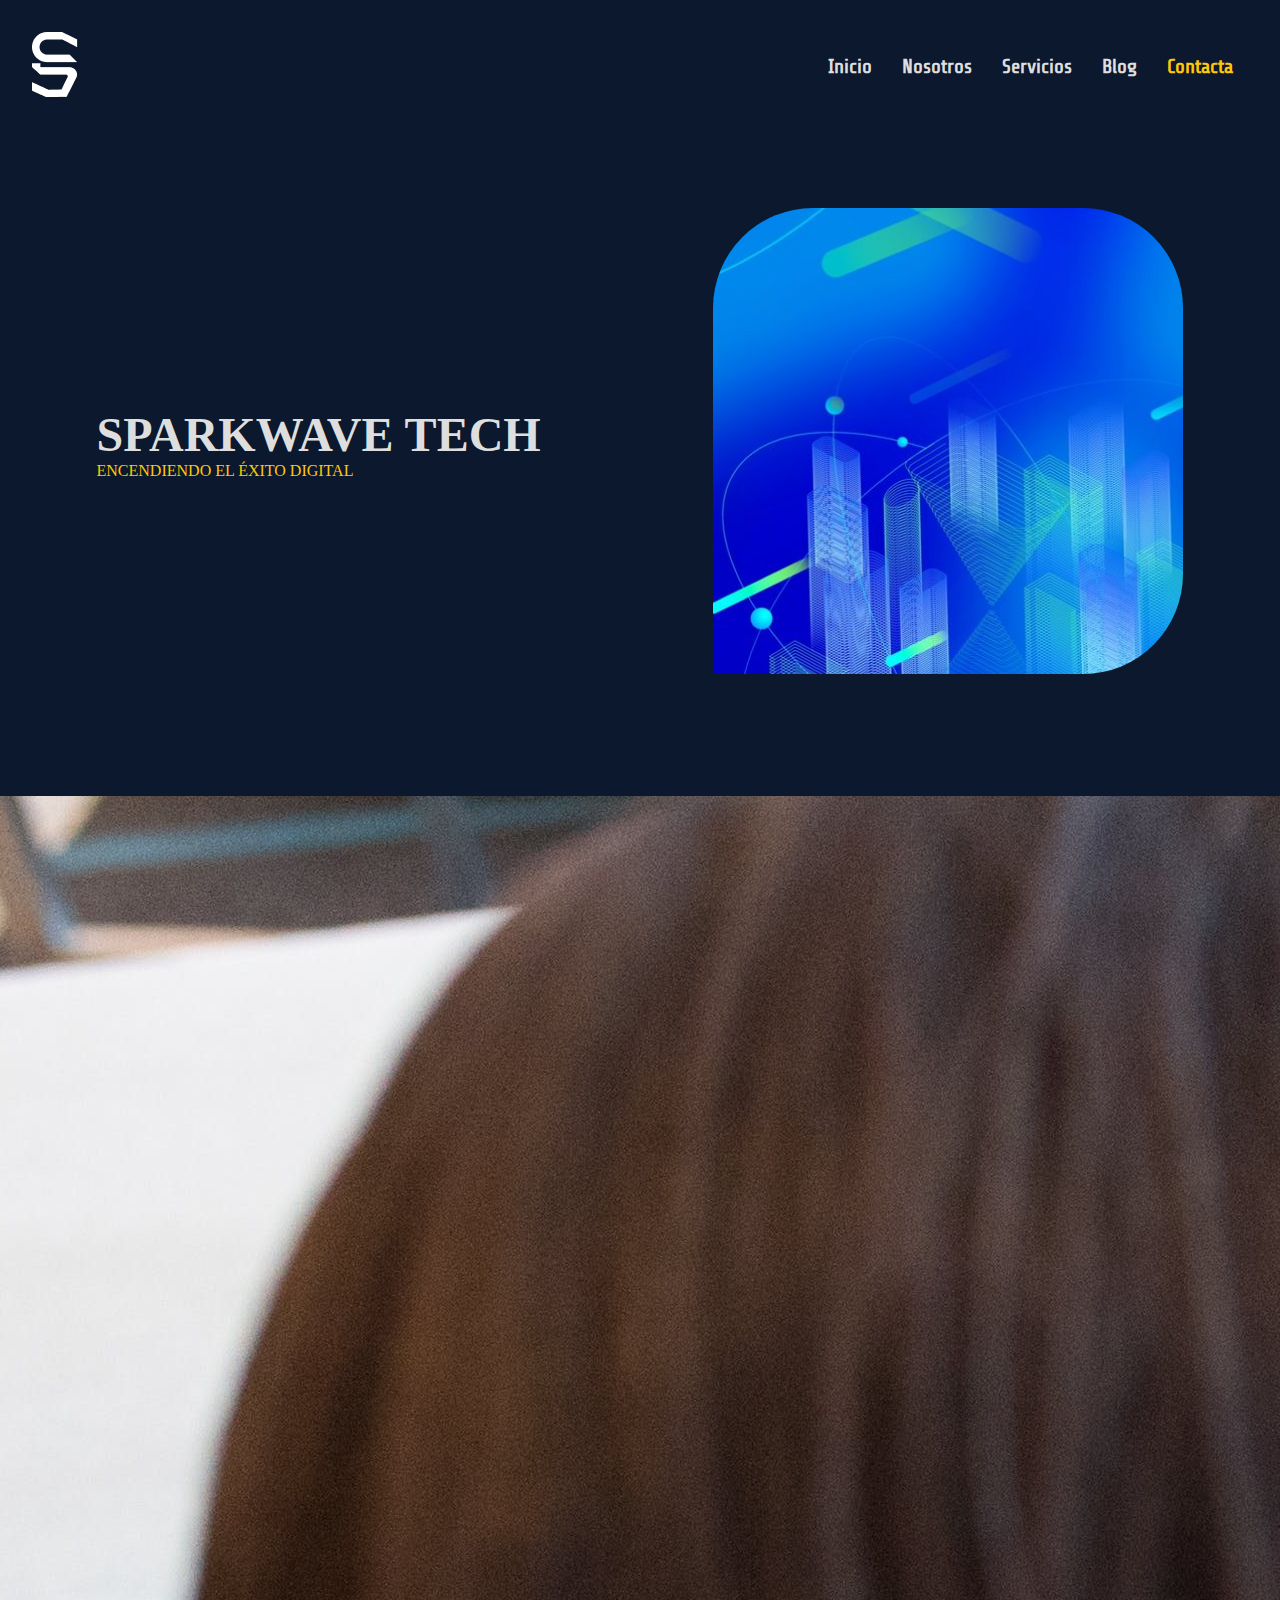
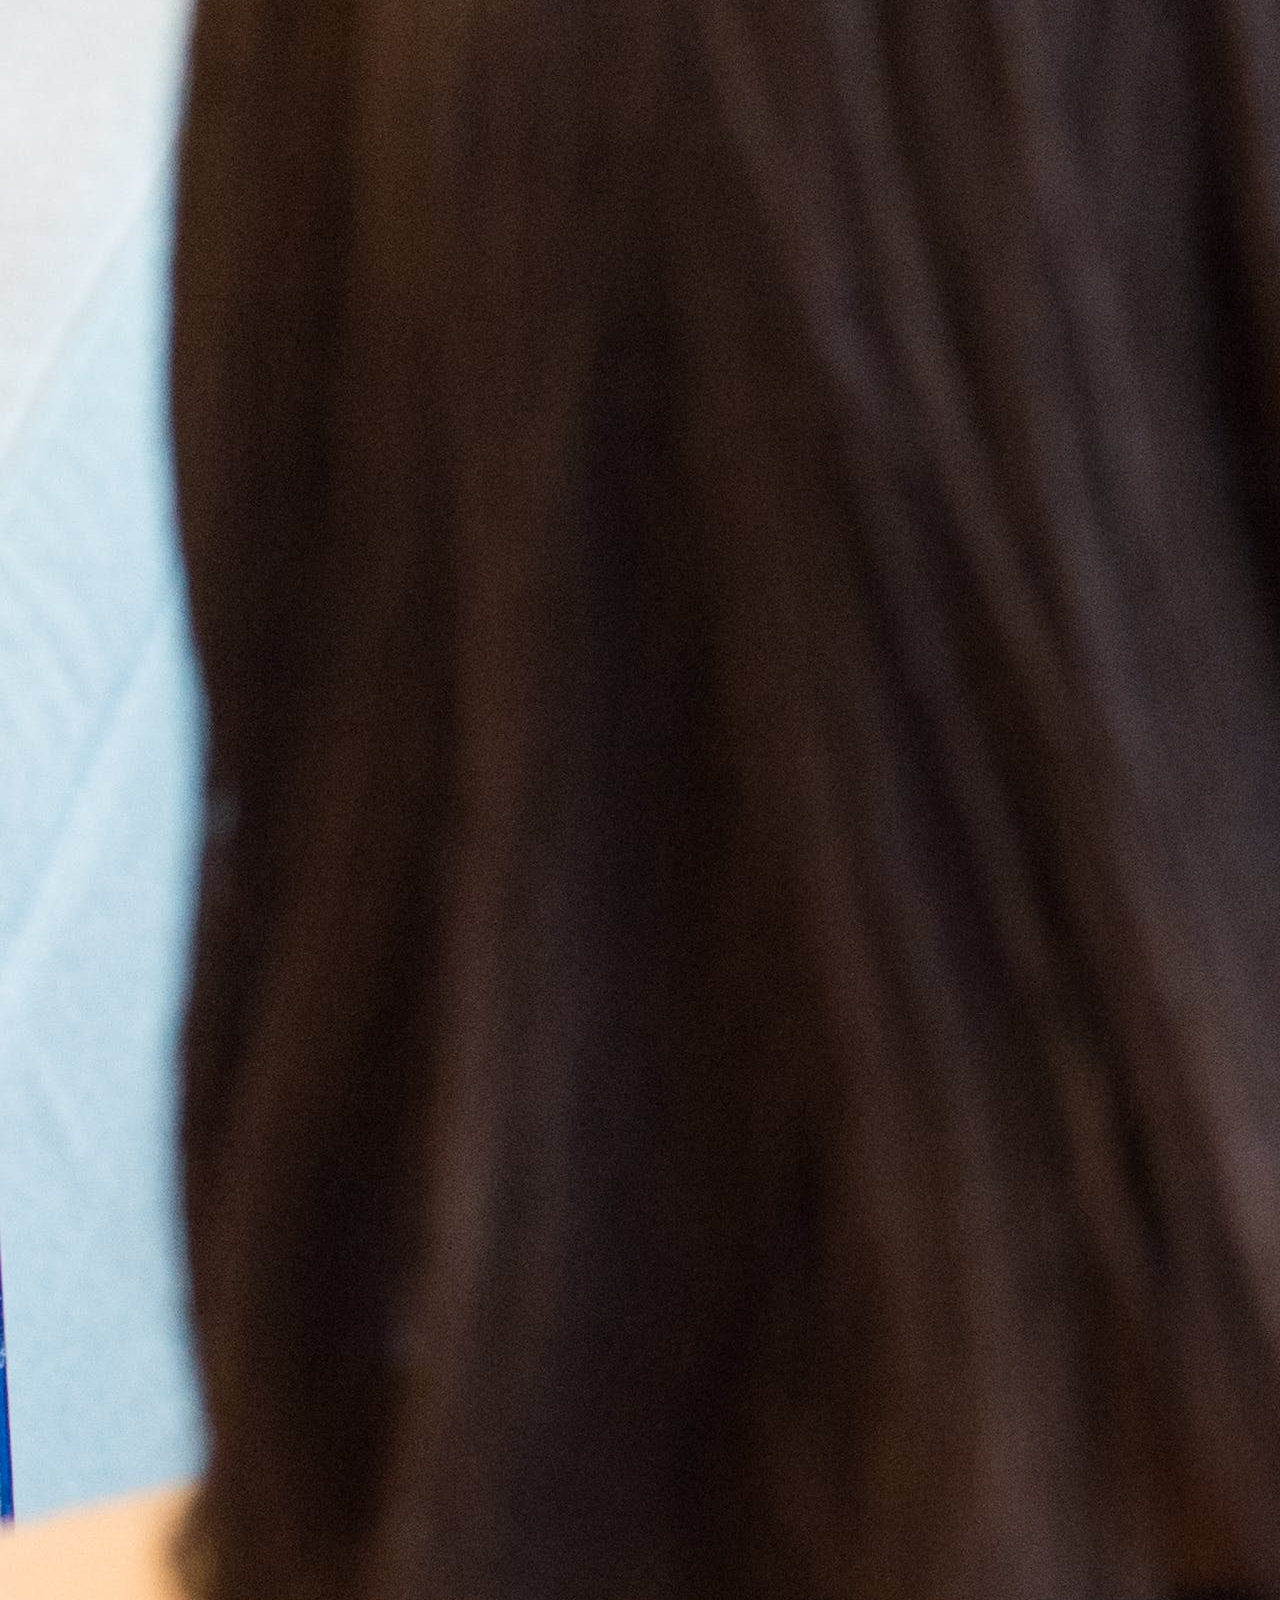
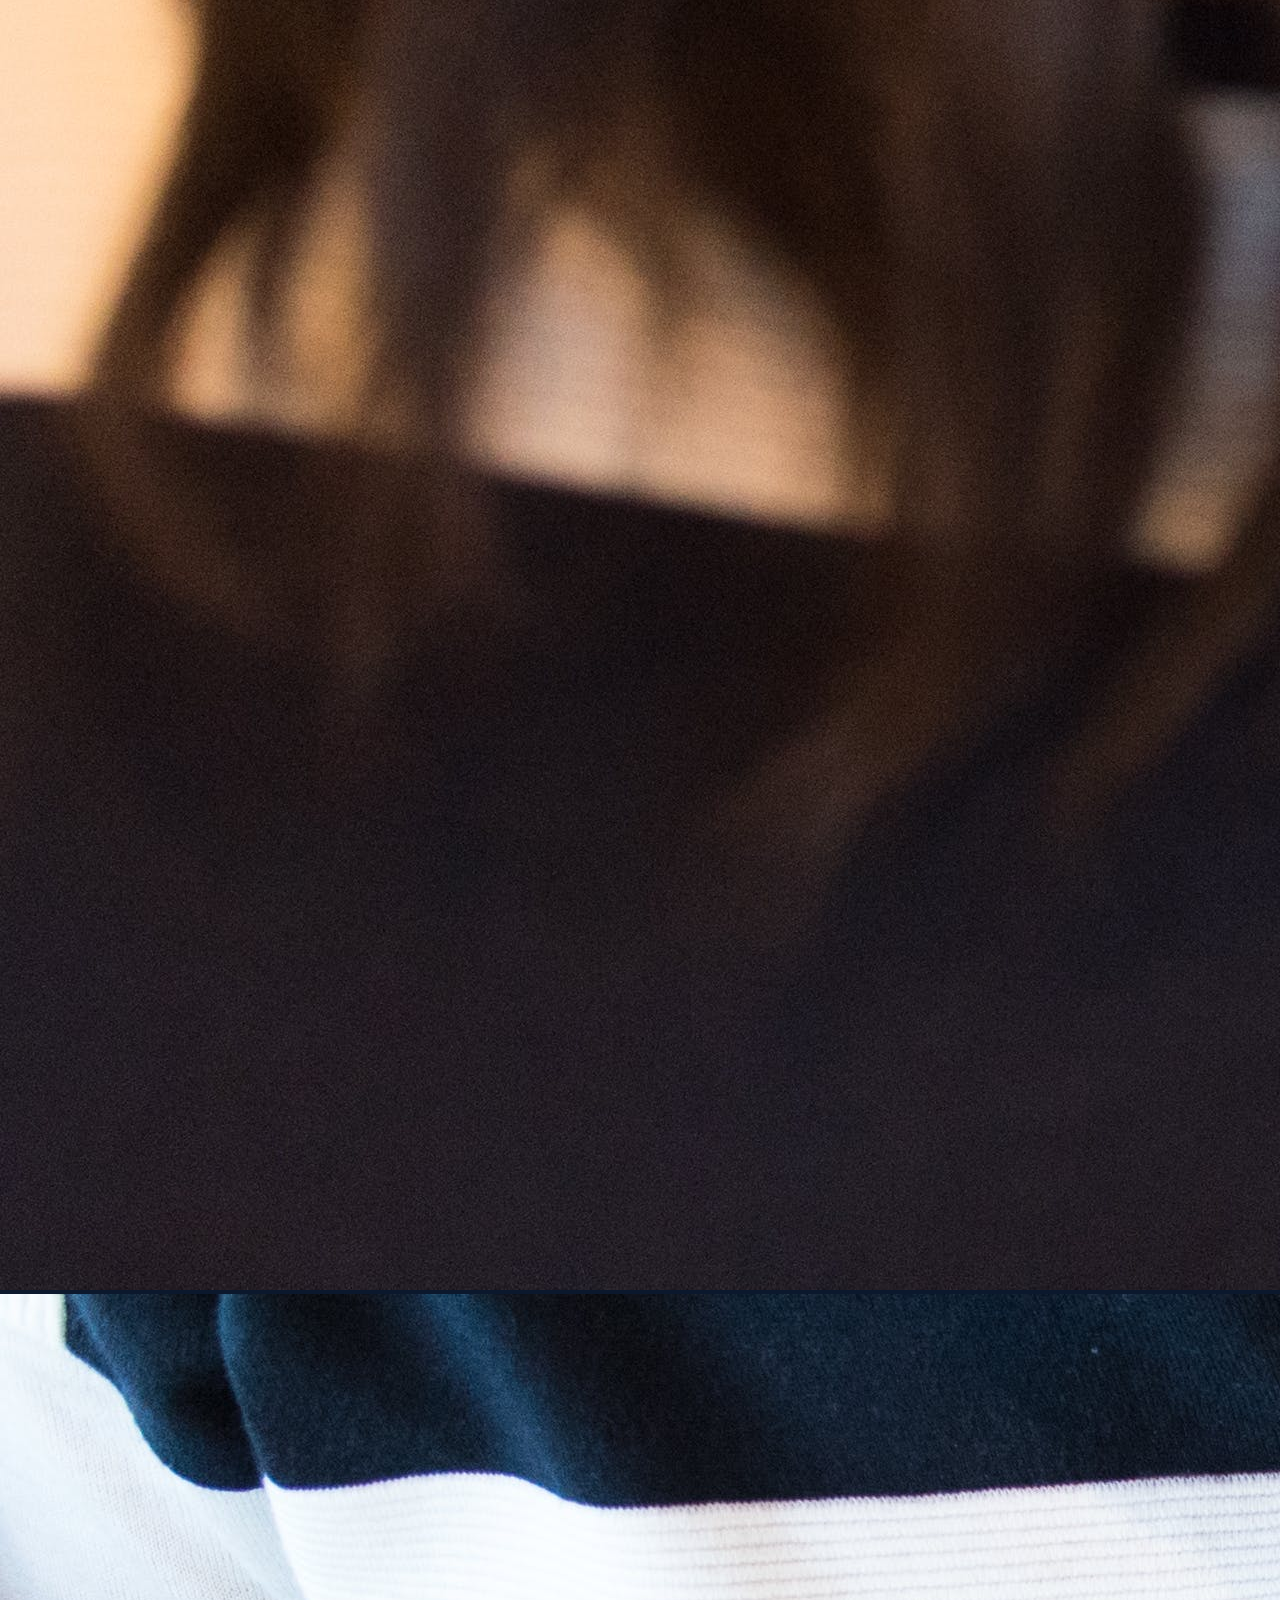
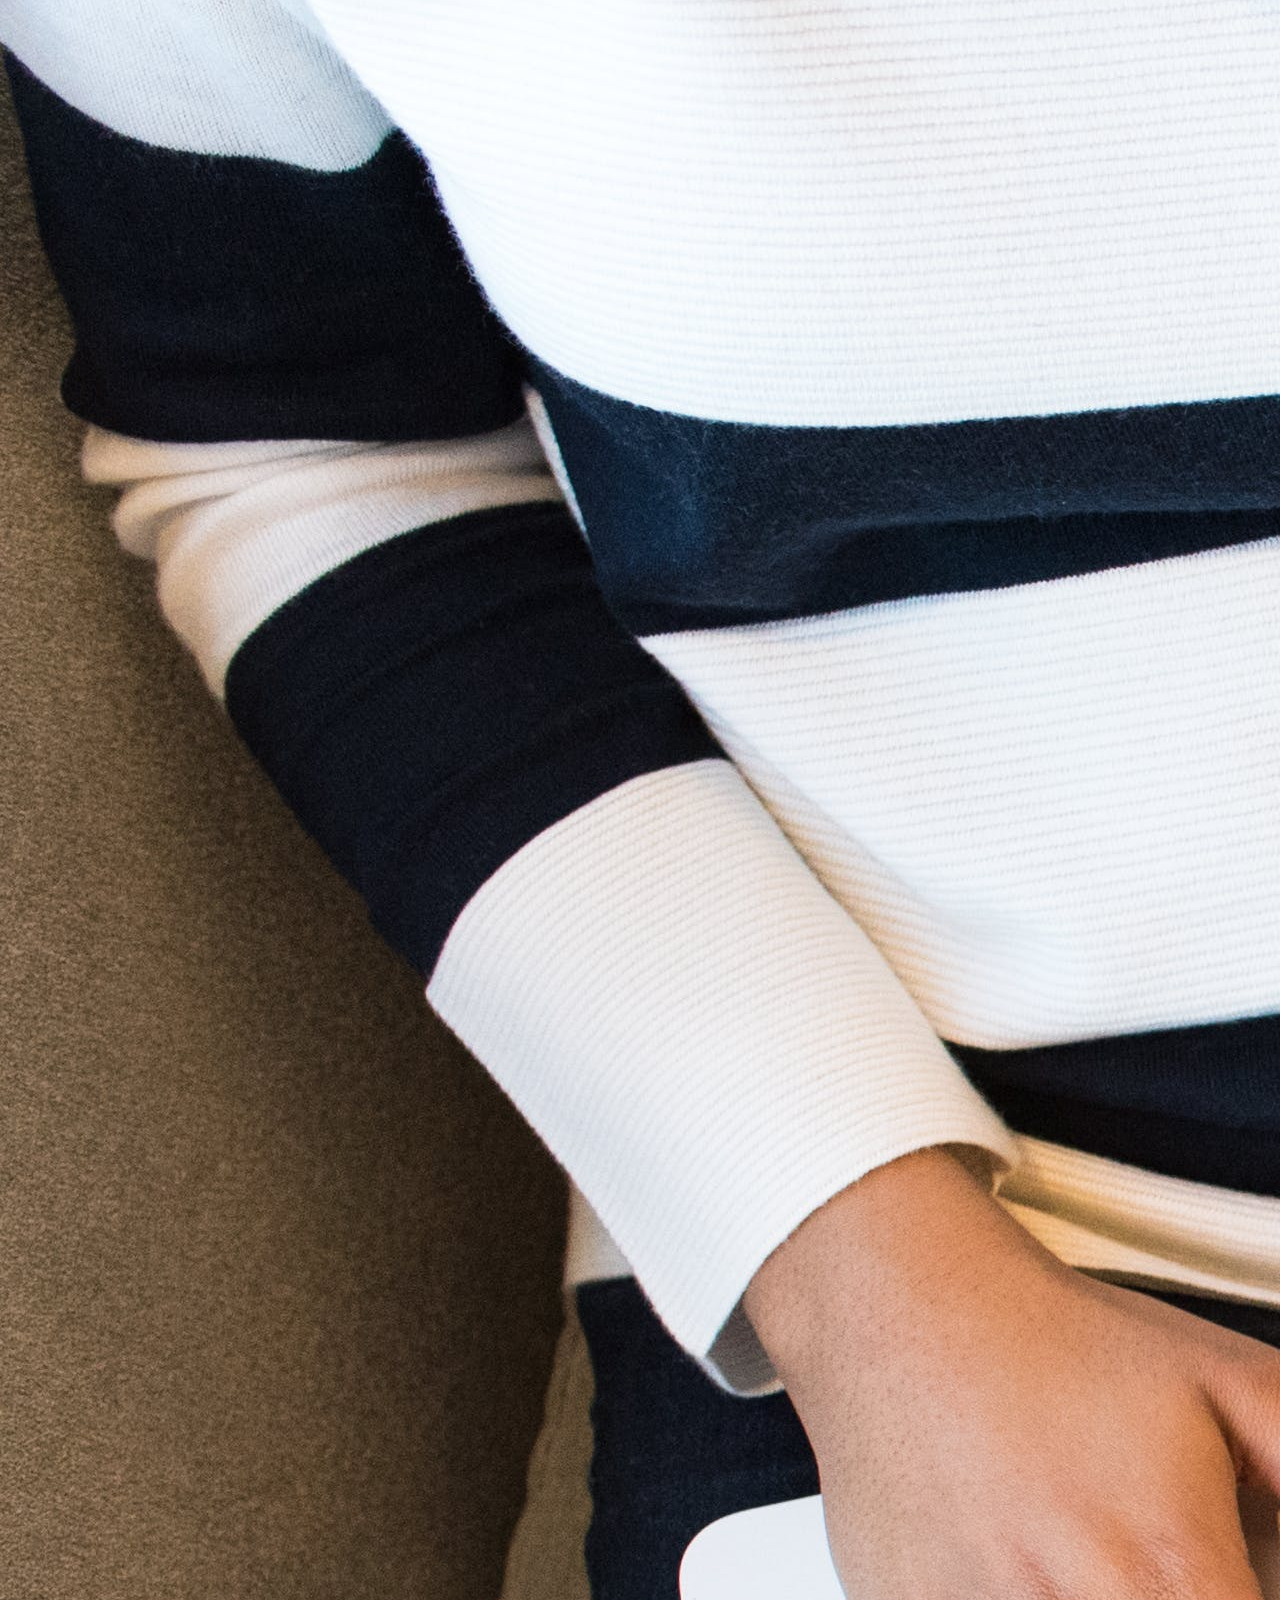
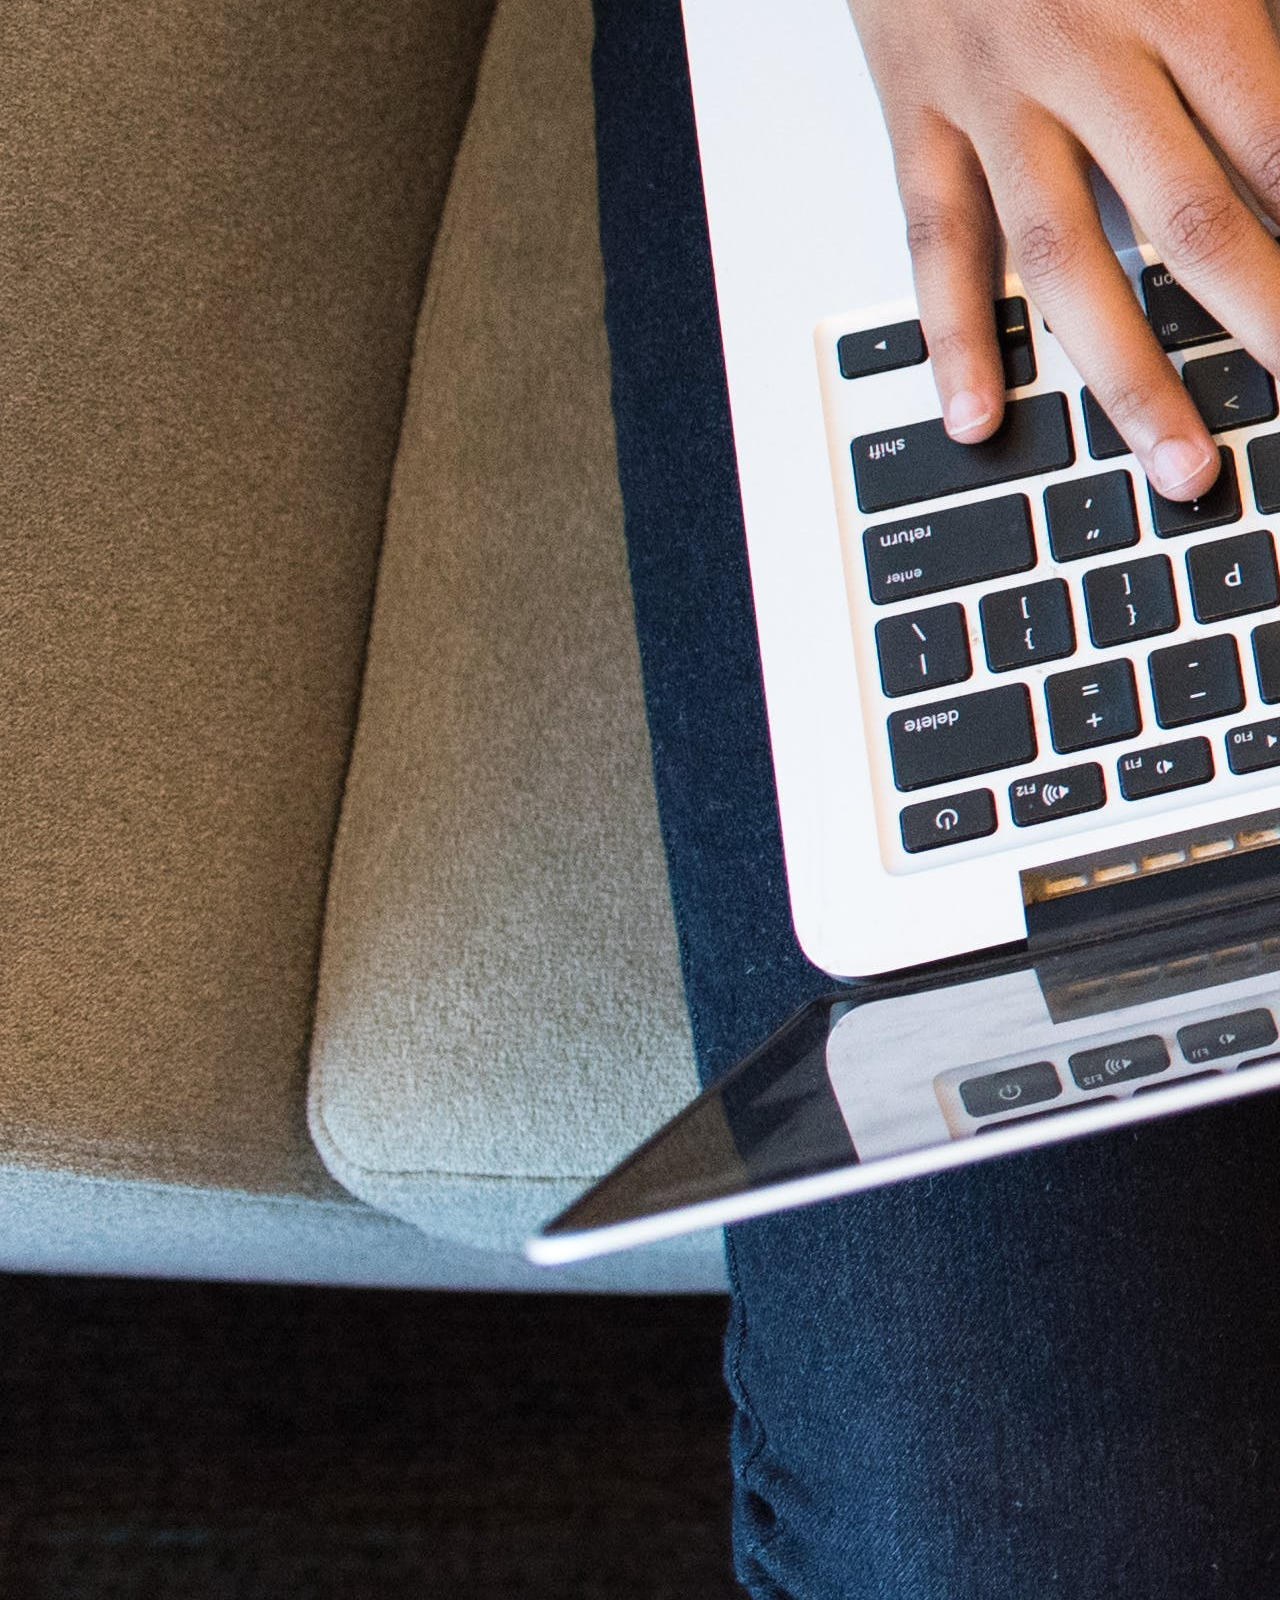
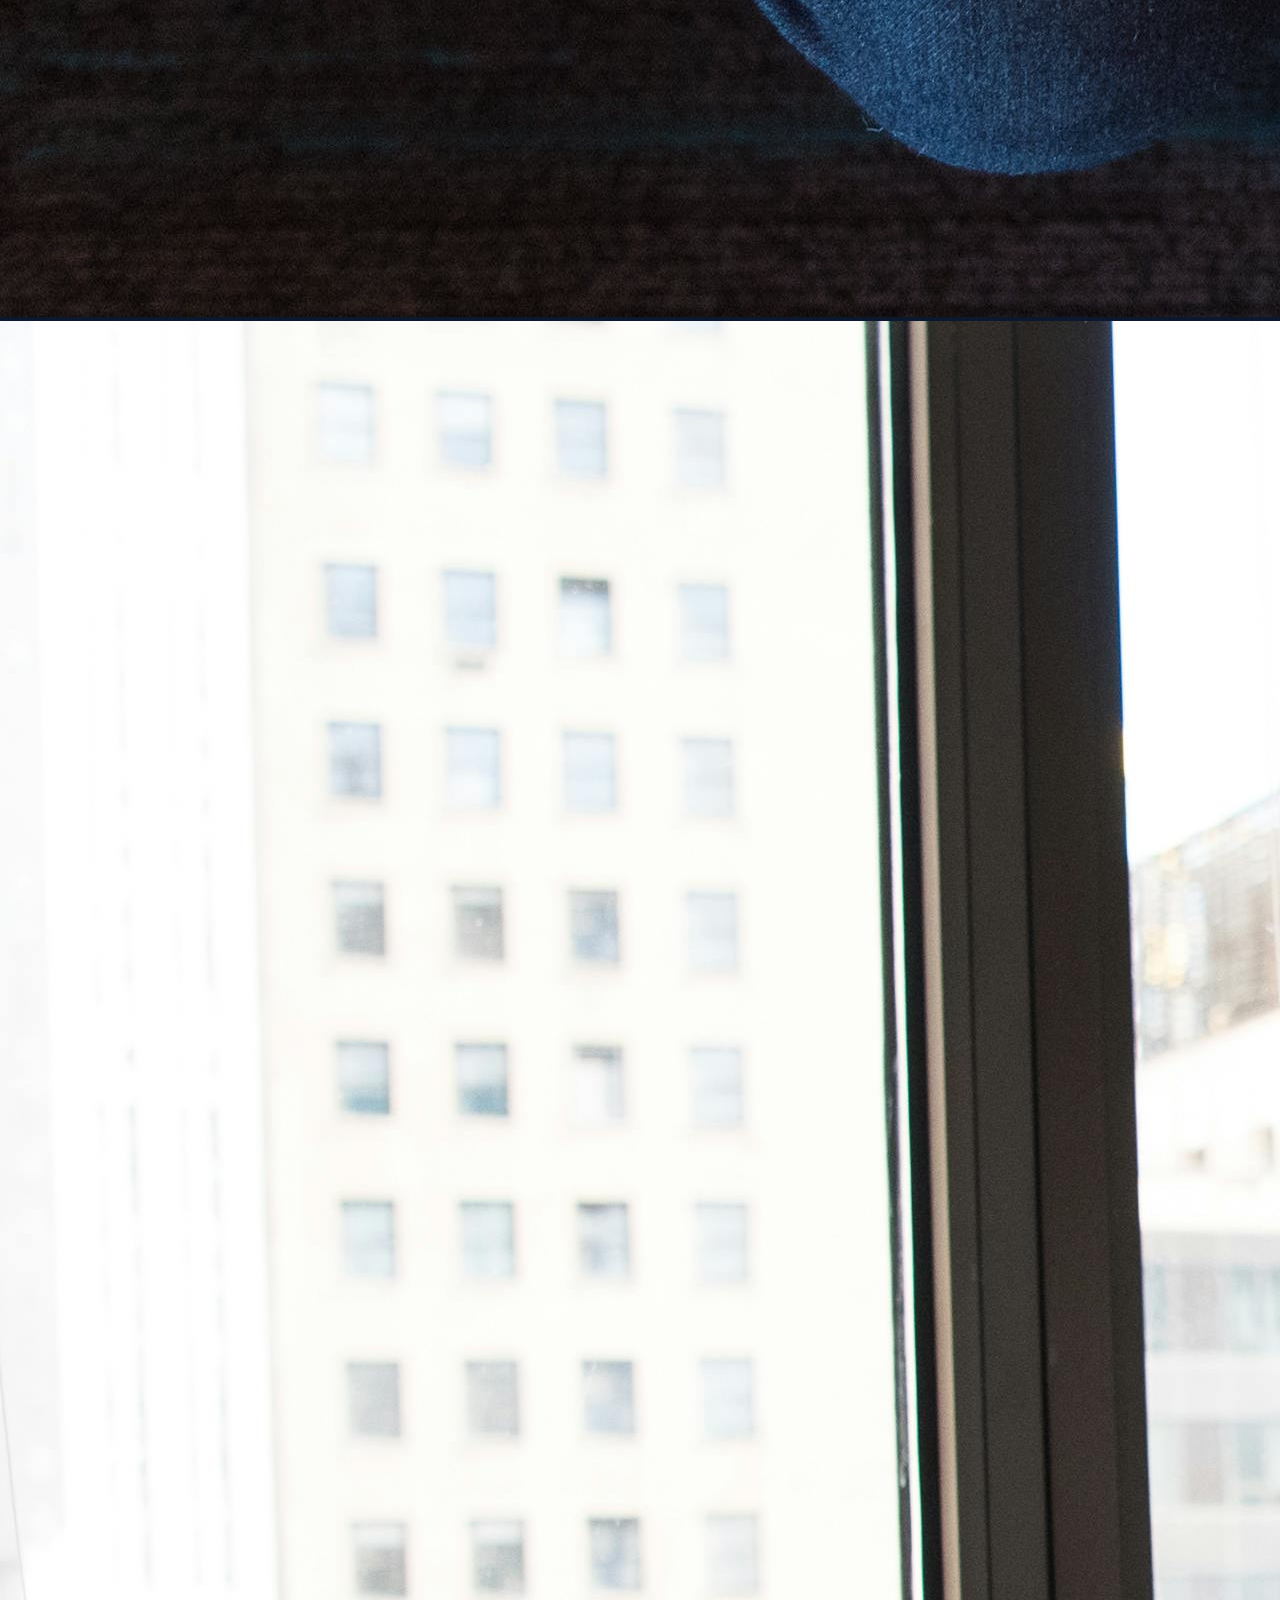
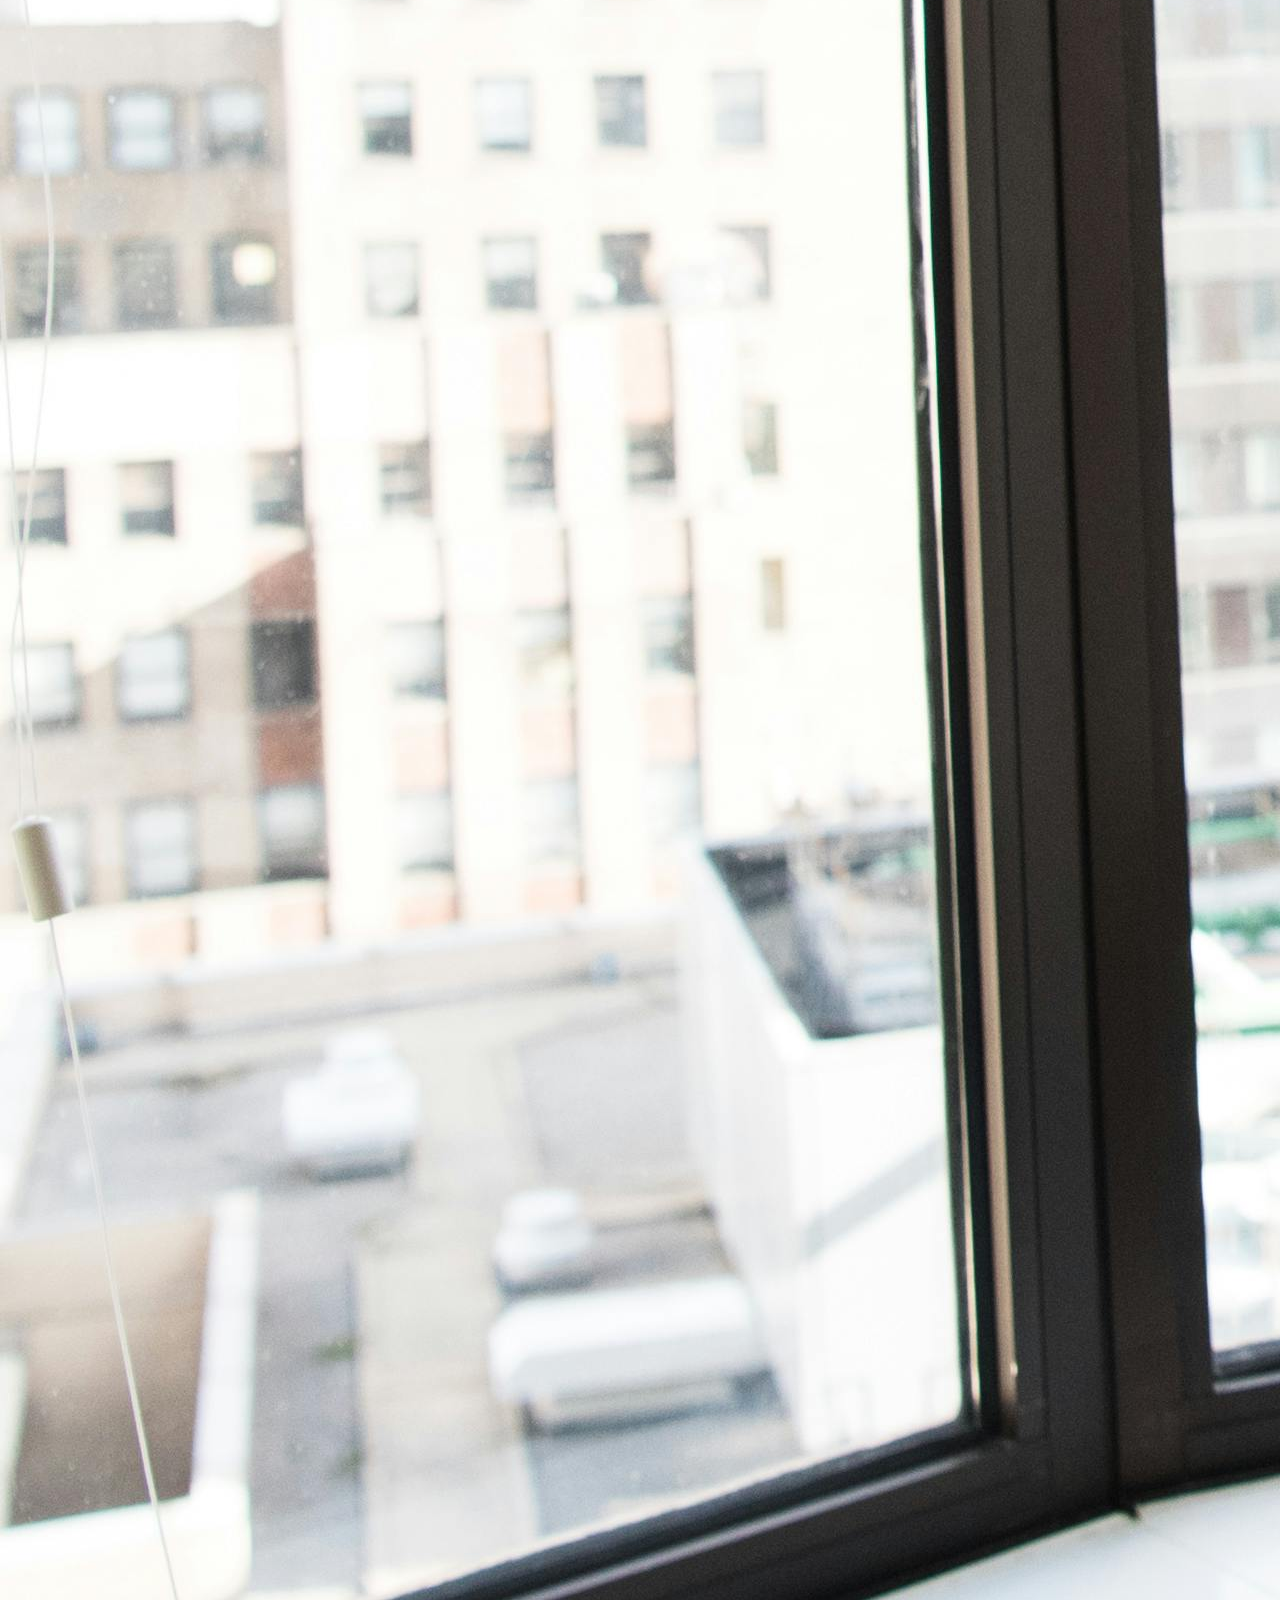
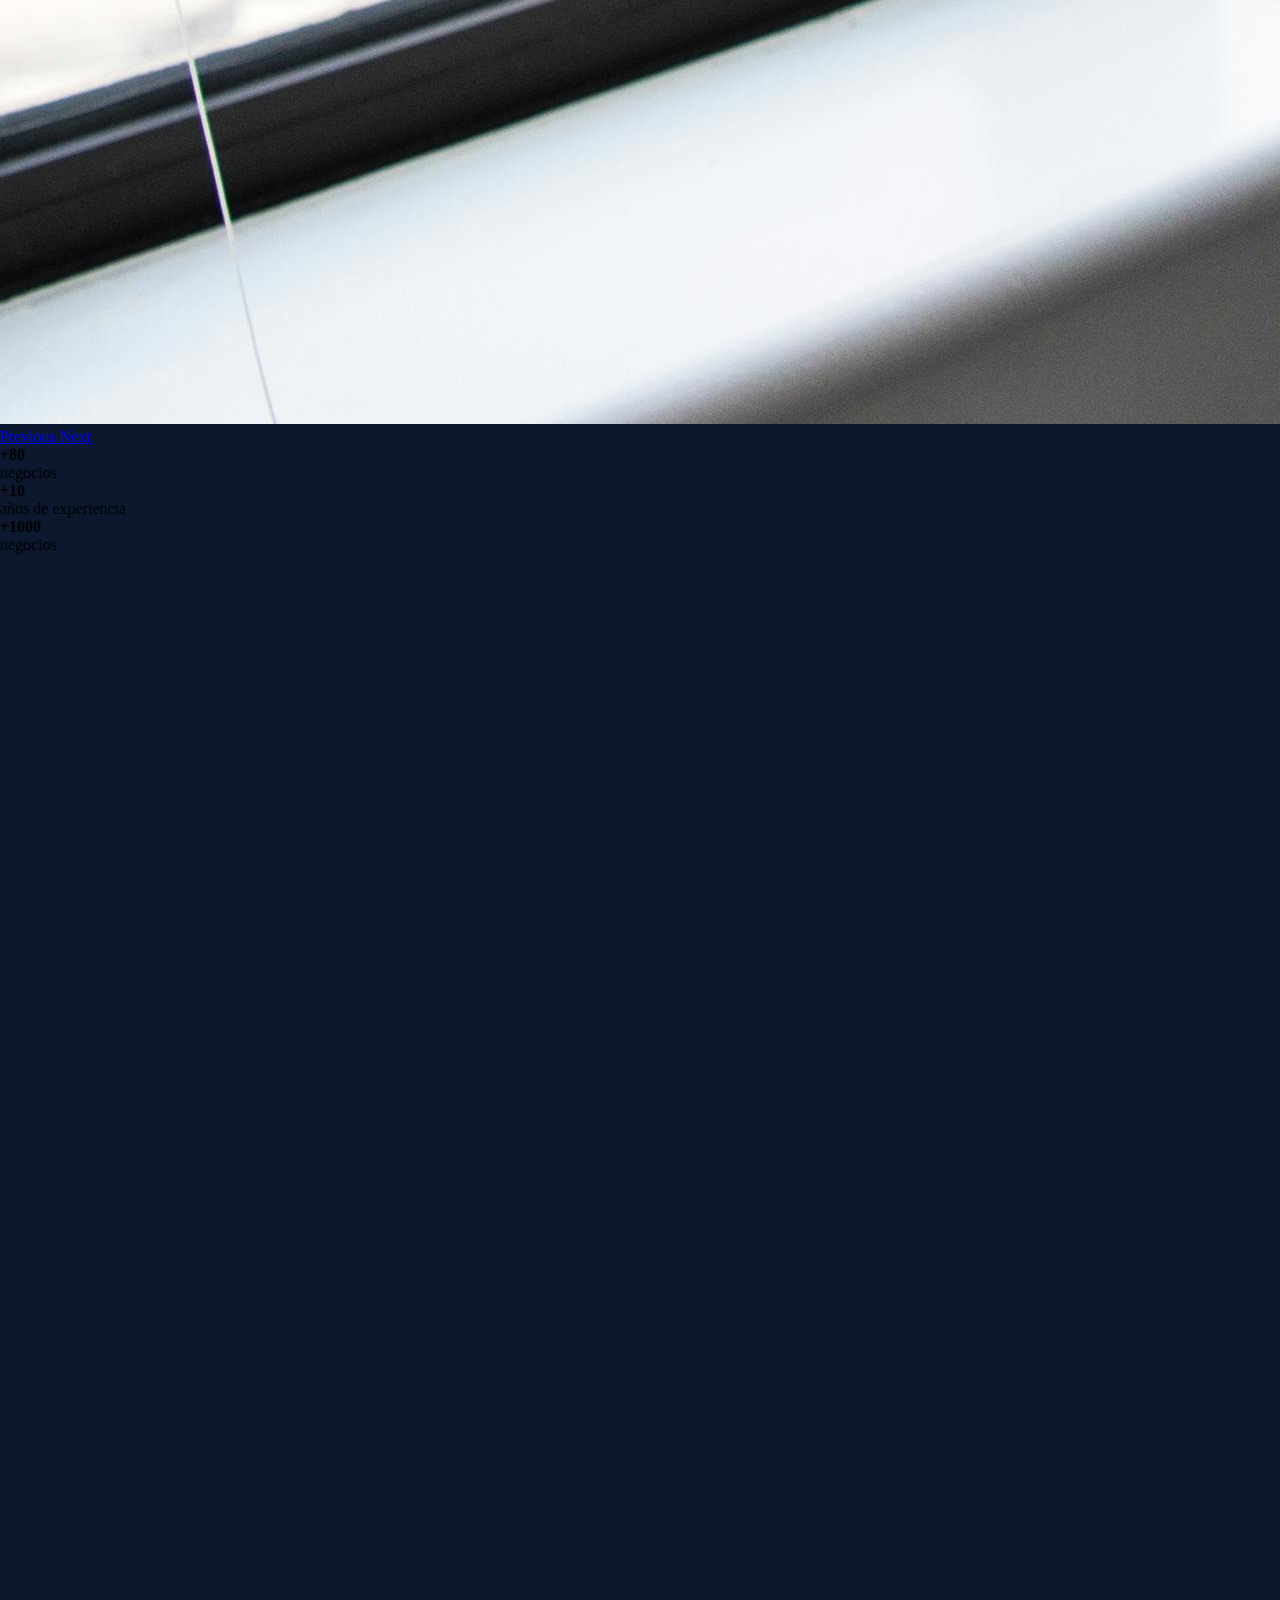
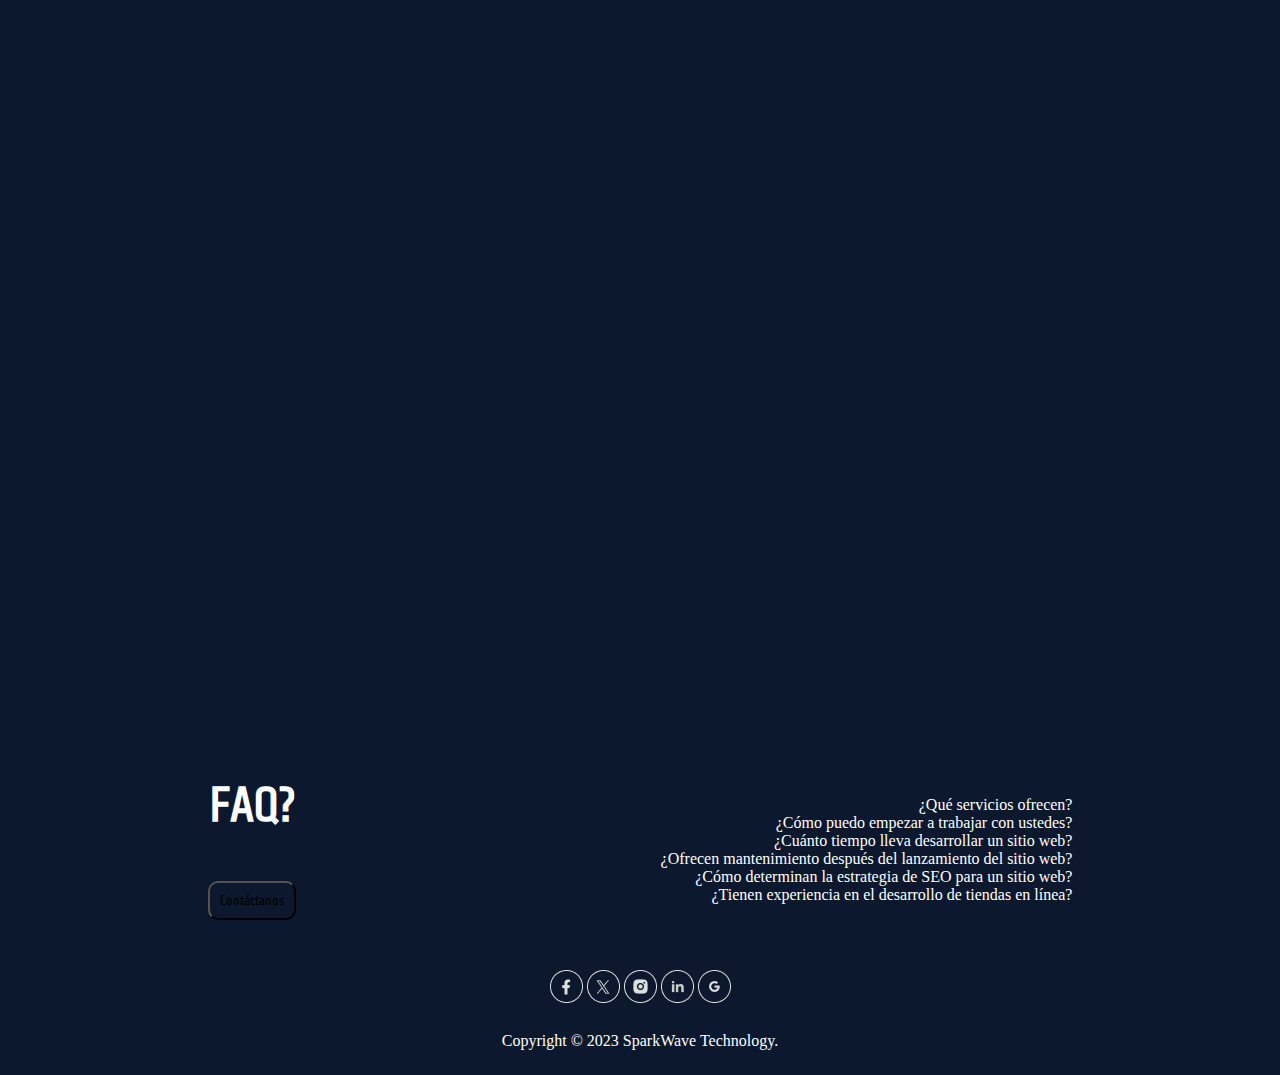
==== index.html @ 5490b515 "probando carrousel" ====
<!DOCTYPE html>
<html lang="en">
    <head>
        <meta charset="UTF-8">
        <meta name="viewport" content="width=device-width, initial-scale=1.0">
        <title>SparkWaveTech</title>
        <link rel="stylesheet" href="style.css">
        <link rel="preconnect" href="https://fonts.googleapis.com">
        <link rel="preconnect" href="https://fonts.gstatic.com" crossorigin>
        <link href="https://fonts.googleapis.com/css2?family=Open+Sans&display=swap" rel="stylesheet">
        <link rel="preconnect" href="https://fonts.googleapis.com">
        <link rel="preconnect" href="https://fonts.gstatic.com" crossorigin>
        <link href="https://fonts.googleapis.com/css2?family=Open+Sans&family=Share+Tech&display=swap" rel="stylesheet">
        <link href="https://cdn.jsdelivr.net/npm/bootstrap@5.3.2/dist/css/bootstrap.min.css" rel="stylesheet" integrity="sha384-T3c6CoIi6uLrA9TneNEoa7RxnatzjcDSCmG1MXxSR1GAsXEV/Dwwykc2MPK8M2HN" crossorigin="anonymous">
    </head>
<body class="index__home">
    <header>
        <nav class="nav">
            <div class="logo"><a href=""><img src="./Images/logoSWT.png" alt="logo de la empresa simulando una S"></a></div>
                <ul class="menu">
                    <li><a href="index.html">Inicio</a></li>
                    <li><a href="nosotros.html">Nosotros</a></li>
                    <li><a href="services.html">Servicios</a></li>
                    <li><a href="blog.html">Blog</a></li>
                    <li><a class="contact" href="contact.html">Contacta</a></li>
                </ul>
        </nav>
    </header>
    <main>
        <section class="home">
         <div class="descriptionweb">
             <h1>SPARKWAVE TECH</h1>
             <p>ENCENDIENDO EL ÉXITO DIGITAL</p>
         </div>
         <div class="image_home">
             <img src="./Images/image 1.png" alt="imagen azul">
<!--              <a href="contact.html"><button class="boton_contact">Contáctanos</button></a>
 -->         </div>
        </section>
        <div id="carouselExampleIndicators" class="carousel slide" data-ride="carousel">
            <ol class="carousel-indicators">
              <li data-target="#carouselExampleIndicators" data-slide-to="0" class="active"></li>
              <li data-target="#carouselExampleIndicators" data-slide-to="1"></li>
              <li data-target="#carouselExampleIndicators" data-slide-to="2"></li>
            </ol>
            <div class="carousel-inner">
              <div class="carousel-item active">
                <img class="d-block w-100" src="/Images/Carrousel/pexels-christina-morillo-1181263.jpg" alt="First slide">
              </div>
              <div class="carousel-item">
                <img class="d-block w-100" src="/Images/Carrousel/pexels-christina-morillo-1181298.jpg" alt="Second slide">
              </div>
              <div class="carousel-item">
                <img class="d-block w-100" src="/Images/Carrousel/pexels-christina-morillo-1181677.jpg" alt="Third slide">
              </div>
            </div>
            <a class="carousel-control-prev" href="#carouselExampleIndicators" role="button" data-slide="prev">
              <span class="carousel-control-prev-icon" aria-hidden="true"></span>
              <span class="sr-only">Previous</span>
            </a>
            <a class="carousel-control-next" href="#carouselExampleIndicators" role="button" data-slide="next">
              <span class="carousel-control-next-icon" aria-hidden="true"></span>
              <span class="sr-only">Next</span>
            </a>
          </div>
        <article class="porcentage">
            <h4>+80</h4>
            <p>negocios</p>
            <h4>+10</h4>
            <p>años de experiencia</p>
            <h4>+1000</h4>
            <p>negocios</p>
        </article> 
     </main>
    <div class="scrol"></div>
    <section class="final">
        <div class="container_final">
            <div class="FAQ">
                <h3>FAQ?</h3>
                <a href="contact.html"><button class="boton_questions">Contáctanos</button></a>
            </div>
            <ul class="questions">
                <li><a href="">¿Qué servicios ofrecen?</a></li>
                <li><a href="">¿Cómo puedo empezar a trabajar con ustedes?</a></li>
                <li><a href="">¿Cuánto tiempo lleva desarrollar un sitio web?</a></li>
                <li><a href="">¿Ofrecen mantenimiento después del lanzamiento del sitio web?</a></li>
                <li><a href="">¿Cómo determinan la estrategia de SEO para un sitio web?</a></li>
                <li><a href="">¿Tienen experiencia en el desarrollo de tiendas en línea?</a></li>
            </ul>
        </div>
    </section>
    <footer>
        <div class="social">
            <a href="https://www.facebook.com/?locale=es_ES"><img src="./Images/Facebook.png" alt="logo de la red social Facebook"></a>
            <a href="https://twitter.com/?lang=es"><img src="./Images/Twitter.png" alt="logo de la red social twitter"></a>
            <a href="https://www.instagram.com/"><img src="./Images/Instagram.png" alt="logo de la red social instagram"></a>
            <a href="https://es.linkedin.com/"><img src="./Images/In.png" alt="logo de la red social linkedin"></a>
            <a href="https://github.com/"><img src="./Images/G.png" alt="logo de la red social Github"></a>
        </div>
        <p>Copyright © 2023 SparkWave Technology. </p>
    </footer>
    <script src="https://cdn.jsdelivr.net/npm/bootstrap@5.3.2/dist/js/bootstrap.bundle.min.js" integrity="sha384-C6RzsynM9kWDrMNeT87bh95OGNyZPhcTNXj1NW7RuBCsyN/o0jlpcV8Qyq46cDfL" crossorigin="anonymous"></script> 
</body>
</html>
---- style.css ----
@import url('https://fonts.googleapis.com/css2?family=Open+Sans&display=swap');
@import url('https://fonts.googleapis.com/css2?family=Open+Sans&family=Share+Tech&display=swap');
*{
    margin: 0;
    padding: 0;
    box-sizing: border-box;
}
body{
    height: 200vh;
    cursor: url(Images/🦆\ emoji\ _scroll_.png), auto;
}
.services__home {
    font-family: 'Open Sans', sans-serif;
    height: 200vh;
    background-color: #0B182D;
}
.index__home{
    background-color: #0B182D;
}
header{
    width: 100%;
    height: 16vh; 
    background-size: cover;
    background-position: center;
}
.nav{
    width: 100%;
    background-color: #0B182D;
    display: flex;
    justify-content: space-between;
    align-items: center;
    padding: 2rem;
    transition: all 0.5s ease;
    position: fixed;
}
.nav_list{
    display: flex;
}

.menu{
    display: flex;
}
.menu li{
    list-style: none;
    margin: 15px;
    font-family: 'Share Tech', sans-serif;
}
.menu li a{
    text-decoration: none;
    font-size: 20px;
    color: #DEDEDE;
    font-weight: bold;
    transition: all 0.5s ease;
    font-family: 'Share Tech', sans-serif;
}
.menu .contact{
    color: #FFC709;
}
.menu li a:hover{
    padding: 2rem;
    background: #0B182D;
    color: #FFC709;
    border-radius: 15px;
}
.open_menu, .close_menu{
    display: none;
}
.scrol {
    height: 100%;
}
h1{
    color: white;
}
/*Aquí empieza la home */

.home{
    display: flex;
    flex-direction: row;
    justify-content: center;
    align-items: center;
    gap: 15%;
    background-color: #0B182D;
    padding: 5%;
}
.descriptionweb h1{
    font-size: 3em;
    color: #DEDEDE;
}
.descriptionweb p{
    color: #FFC709;
}
.image_home img{
    border-radius: 100px 100px 100px 0;
}
/*------------------------------------------------------------------------------------------------------------------------------------------------*/
/*Aquí empieza el FAQ*/
.final .container_final{
    display: flex;
    align-items: center;
    justify-content: space-around;
}
.final{
    color: white;
    background-color: #0B182D;
    width: 100%;
    margin: 0;
}
.container_final .questions{
    list-style: none;
    text-align: right;
}
.container_final .questions a{
    text-decoration: none;
    color: white;
}
.container_final .questions a:hover{
    color: #FFC709;
}
.FAQ{
    display: flex;
    flex-direction: column;
    justify-content: space-between;
    align-items: center;
    gap: 3em;

}
.FAQ h3{
    font-size: 3em;
    font-family: 'Share Tech', sans-serif;
}
.container_final{
    margin: 0;
    padding: 25px;
}
button {
    font-family: 'Share Tech', sans-serif;
    background-color: #0B182D;
    border-radius: 10px;
    padding: 10px;
}
.FAQ button a{
    color: white;
    text-decoration: none;
}
/**---------------------------------------------------------------*/
/*footer*/
footer{
    color: white;
    background-color: #0B182D;
    display: flex;
    flex-direction: column;
    justify-content: center;
    align-items: center;
    padding: 25px;
    margin: 0;
    gap: 25px;
}
/*--------------------------------------------------------------------------------------------------------------------------------*/
/*A partir de aquí empieza la página de Nosotros */
.Nosotros{
    background-color: #0B182D;
    height: 30vh;
}
.descriptionTeam {
    color: #DEDEDE;
}
.textTeam{
    margin-left: 20%;
    margin-right: 20%;
    display: flex;
    justify-content: center;
    align-items: center;
    text-align: center;
    padding: 5%;
    font-size: 1.5em;
    font-family: 'Open Sans', sans-serif;
    font-family: 'Open Sans', sans-serif;
}
.text_rectangle h4{
    color: #DEDEDE;
    font-size: 4em;
    font-family: 'Share Tech', sans-serif;
    margin: 0;
}
.text_rectangle {
    display: flex;
    flex-wrap: wrap;
    align-items: center;
    justify-content: space-between;
    margin-left: 5%;
}
.text_rectangle img {
    max-width: 100%;
        height: auto;
        margin: 10px;
}
.images_team{
    display: flex;
    flex-direction: row;
    align-items: center;
    justify-content: center;
    gap: 5%;
}
.coder {
    color: #DEDEDE;
    text-align: left;
    display: flex;
    flex-direction: column;
    align-items: left;
    justify-content: center;
}
.coder h6{
    font-family: 'Share Tech', sans-serif;
    max-width: 100%;
    text-align: left;
    margin-bottom: 10px;
    font-size: 1.5em;
}
.coder h5{
    font-size: 2em;
    font-family: 'Open Sans', sans-serif;
    max-width: 100%;
    text-align: left
}
.coder p{
    font-family: 'Open Sans', sans-serif;
    max-width: 100%;
    text-align: left;
    font-size: 1em;
}
.team_person{
    display: flex;
    flex-direction: row;
    justify-content: flex-end;
    padding: 2%;
    gap: 3%;
}
.Our_team{
    display: grid;
    grid-template-columns: repeat(2, 1fr);
    gap: 2em;
    margin-left: 5%;
    margin-right: 5%;
    margin-top: 10%;
}

/*----------------------------------------------------------------------------*/
/* SERVICES WEBSITE - LEITE */

/* FIRST SECTION DESIGN-SOLUTIONS */

.design-solutions {
    display: flex;
    flex-direction: column;
    margin-top: 20px;
    padding: 10vh;
}

/*MOUSE FOR SCROLL*/
.icon-scroll-services {
    width: 30px;
    height: 73px;
    margin-left: 1500px;
    position: fixed;
}

/*IMG CENTRAL*/
.img-central {
    width: 700px;
    height: 700px;
    margin-left: 450px;
    margin-top: 150px;
}

/*ALL H1 AND H6 OF WEBSITE*/
.services-h1 {
    font-family: share tech;
    font-size: 50px;
    font-weight: 500;
    color:#DEDEDE;
    width: 100%; /*ASEGURA LA VISIBILIDAD DE TODO EL TITULO*/
    margin-left: 150px;
}

.services-h6 {
    color: #1736F5;
    font-family: share tech;
    font-weight: 800;
    margin-left: 150px;
}


/* SECOND PART PRINCIPIOS*/

.principios {
    padding: 10vh;
    display: flex;
    justify-content: space-around;
    align-items: center;
    margin-bottom: 250px;
}

/*TITLE*/
.left-principios {
    padding-right: 15vh;
    width: 100%; /*ASEGURA LA VISIBILIDAD DE TODO EL TITULO*/
}

/*LIST OF PRINCIPIOS*/
.principios-list {
    font-size: 22px;
    color: #DEDEDE;
    padding: 10vh;
    margin-left: 100px;
    margin-right: 100px;
}


/* THIRD PART WEBSITE */


/* USER EXPERIENCE */

.left-ux {
    margin-top: -850px;
    width: 100%; /*ASEGURA LA VISIBILIDAD COMPLETA DEL TITULO*/
}

.ux-experience {
    padding: 10vh;
    display: flex;
    justify-content: space-evenly;
    align-items: center;
    margin-bottom: 250px;
}

.ux-experience-img {
    width: 650px;
    height: 600px;
    margin-left: -300px;
}

.ux-list {
    color: #DEDEDE;
    list-style: none;
    margin-left: 150px;
    margin-right: 200px;
}


/*FOURTH PART OF WEBPAGE*/

/* SOLUTIONS */

.solutions {
    display: flex;
    align-items: center;
    flex-direction: column;
    margin-bottom: 250px;
}

.solutions-title {
   display: flex;
   margin-bottom: 15vh;
}

.services-solutions-h6 {
    color: #1736F5;
    margin-top: -15px;
    margin-left: -1470px;
}

.solutions-description {
    color: #DEDEDE;
    margin-right: 150px;
    margin-left: 250px;
}

.solutions-list {
    list-style: none;
    color: #DEDEDE;
    display: flex;
    flex-direction: column;
}

.item-title {
    font-family: share tech;
    font-size: 40px;
    padding: 30px;
    margin-left: 10vh;
    line-height: 80px;
}

.item-detail {
    margin-left: 150px;
    margin-right: 950px;
    margin-bottom: 60px;
}


/* FIFTH SUCCESS STORIES */

/*PICTURE OF CLOTHIGN SHOP */

.happyvintage-img {
    text-align: end;
    margin-right: 50px;
    margin-top: 100px;
}

.icon-arrow {
    margin-left: 520px;
    margin-top: 30px;
}

.container-happyvintage {
    display: flex;
    flex-direction: row; /* Cambiado de column a row */
    justify-content: end;
    margin-right: 80px;
    margin-top: 20px;
}

.services-h3 {
    font-family: share tech;
    color: #FFC709;
    font-weight: 350;
    font-size: 28px;
        border-bottom: 1px solid #1736F5; /* Puedes ajustar el color y grosor de la línea aquí */
        padding-bottom: 10px; /* Puedes ajustar el espaciado inferior según sea necesario */
}

.line-story {
    width: 1px; /* Puedes ajustar la anchura de la línea aquí */
    background-color: #1736F5; /* Puedes ajustar el color de la línea aquí */
    margin: 0 10px; /* Puedes ajustar el margen lateral según sea necesario */
}

.story-description {
    color: #DEDEDE;
    margin-left: 50px;
}

.services-project-button {
    color: #DEDEDE;
}
/*------------------------------------------------------------------------------*/
/*Inicio página blog*/
.blog{
    color: #DEDEDE;
    background-color: #0B182D;
    font-family: 'Open Sans', sans-serif;
    overflow-x: hidden;
}
.inicio-blog{
    margin-left: 2%;
    margin-right: 2%;
    margin-bottom: 5%;
    text-align: center;
}
.blog h1 {
    margin-left: 5%;
    font-family: 'Share Tech', sans-serif;
}
.blog img{
    border-radius: 200px 0px 200px 200px;
    width: 239px;
    height: 218px;
    flex-shrink: 0;
}
.bloque-noticias {
    display: flex;
    width: 100%; /* Ancho deseado para el contenedor */
    margin: 5%;
    align-items: flex-start; /* Alinea los elementos al principio verticalmente */
}
.noticia {
    flex: 1; /* Opción para dividir el espacio igualmente entre los bloques */
    /* Otros estilos para los bloques */
    vertical-align: top; /* Alinea la imagen al inicio verticalmente */
}
.noticia h3 {
 font-family: 'Share Tech', sans-serif;
}

.imagennoticia {
    display: flex;
    vertical-align: top;
}
.textonoticia{
    width: 50%;
  display: inline-block;
  vertical-align: top;
  margin-left: 2%;
}
.textonoticia h3:hover {
    color: #FFC709;
}
.imgagennoticia a{
    text-decoration: none;
    color: inherit; /* Hereda el color del texto circundante */
}
@media screen and (max-width: 768px) {
    .bloque-noticias {
        flex-direction: column; /* Cambia la dirección de los elementos a columna */
    }
    .noticia {
        margin-top: 10%;
        font-size: small;
}
.blog img{
    border-radius: 200px 0px 200px 200px;
    width: 139px;
    height: 118px;
    flex-shrink: 0;
}
.inicio-blog {
    font-size: small;
}
}
/*FIN PÁGINA DE BLOG*/
/*------------------------------------------------------------------------------*/
/**----------Responsivo---------*/
 @media (max-width: 768px) {
    .Our_team {
      display: flex;
      flex-wrap: wrap;
      flex-direction: column;
      justify-content: center;
    }
    .team_person{
        display: flex;
        flex-direction: column;
        justify-content: center;
    }
    .team_person .coder{
        text-align: center;
    }
    .text_rectangle img{
        max-width: 50%;
        max-height: 50%;
    }
    .text_rectangle h4{
        text-align: center;
    }
    .container_final{
        display: flex;
        flex-direction: column;
    }
    .questions{
        margin-top: 10%;
    }
    .textTeam{
        font-size: 1em;
        text-align: center;
        margin-right: 5%;
        margin-left: 5%;
    }
    .img_group{
        width: 90%;
        height: auto;
    }
    .images_team{
        display: flex;
        flex-direction: column;
        justify-content: center;
        align-items: center;
        margin-right:10%;
        margin-left: 10%;
    }
    .triangleBlue{
        width: 10%;
        height: 10%;
    }
    .FAQ{
        margin-bottom: 10%;
    }
    .open_menu, .close_menu{
        display: block;
        border: 0;
        font-size: 1.2rem;
        color: #DEDEDE;
    }
    .menu{
        opacity: 0;
        visibility: hidden;
    
        display: flex;
        flex-direction: column;
        align-items: end;
        gap: 1rem;
        position: absolute;
        top: 0;
        right: 0;
        background-color: #0B182D;
        padding: 2rem;
        box-shadow: 0 0 0 100vmax rgba(0, 0, 0, .5);
    }
    .menu.visible{
        opacity: 1;
        visibility: visible;
    }
    .nav_list{
        flex-direction: column;
        align-items: end; 
    }
    .team{
        margin-top: 10%;
    }
}
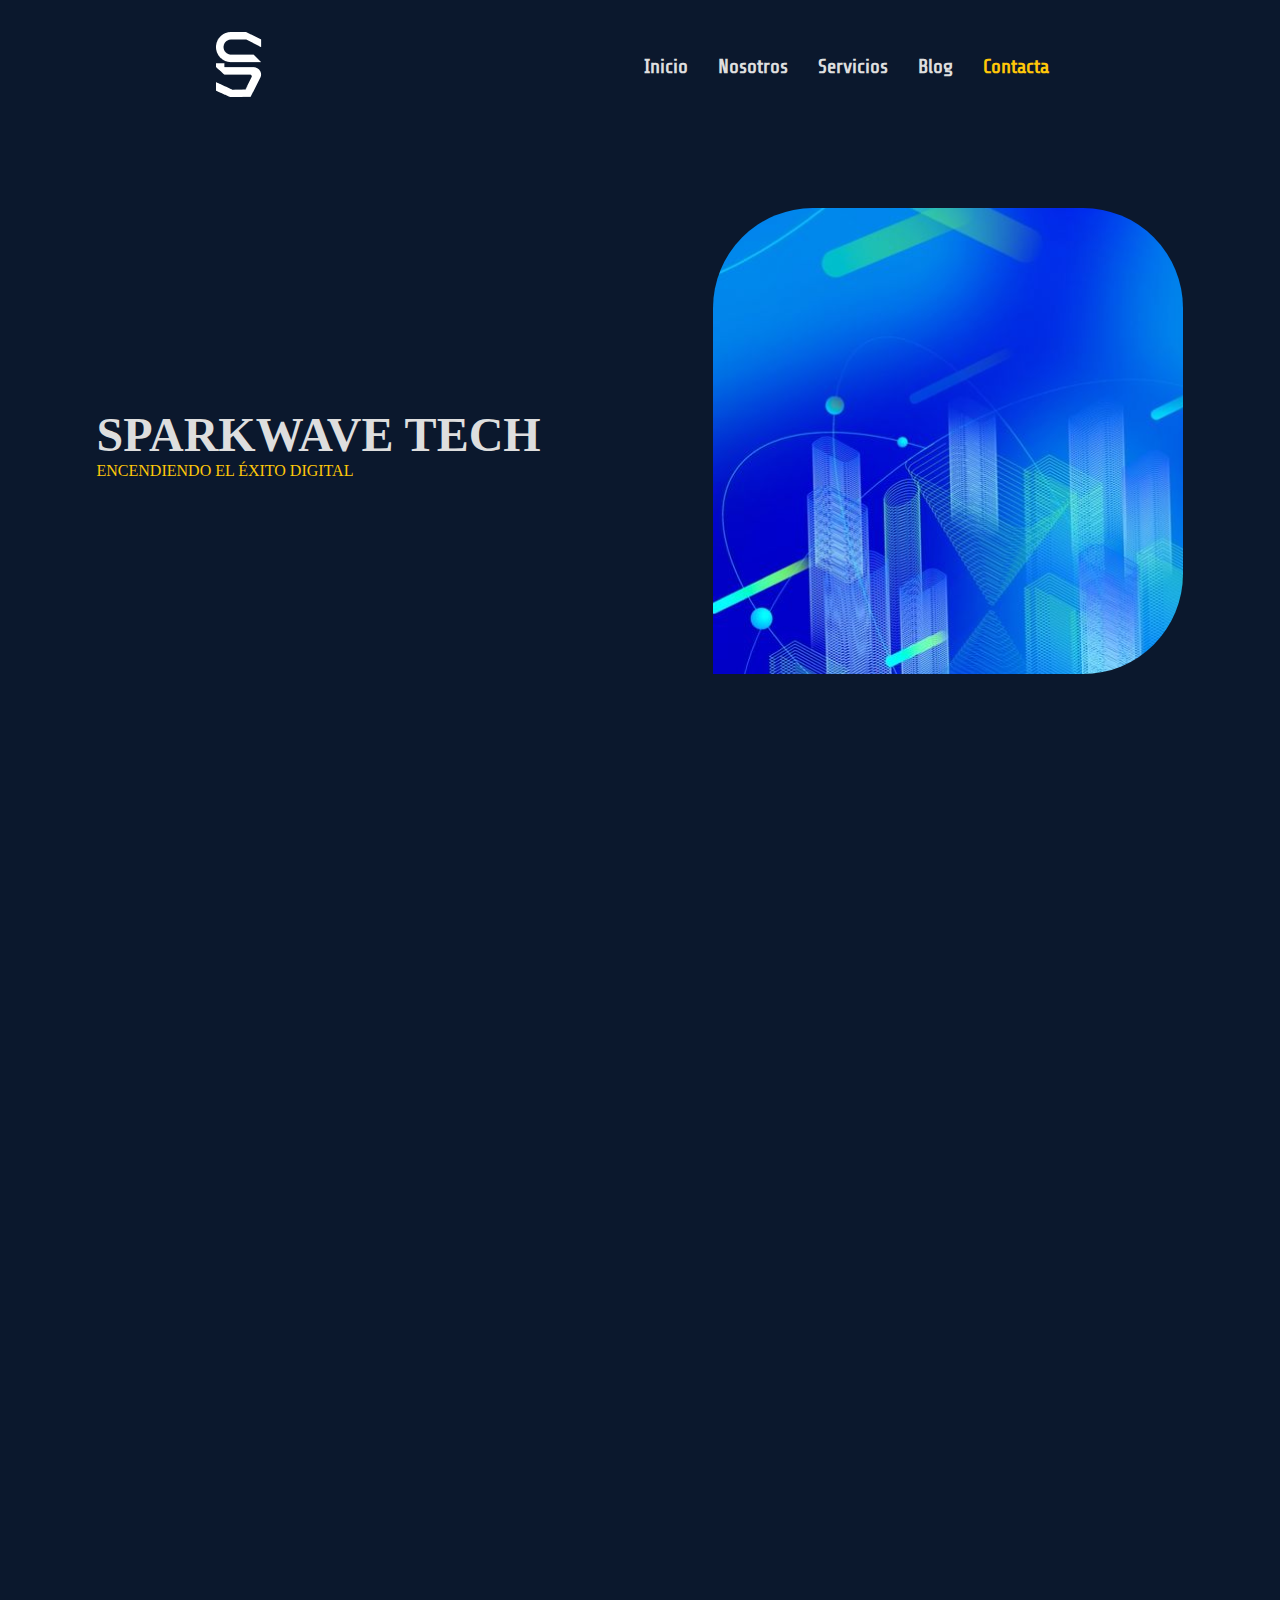
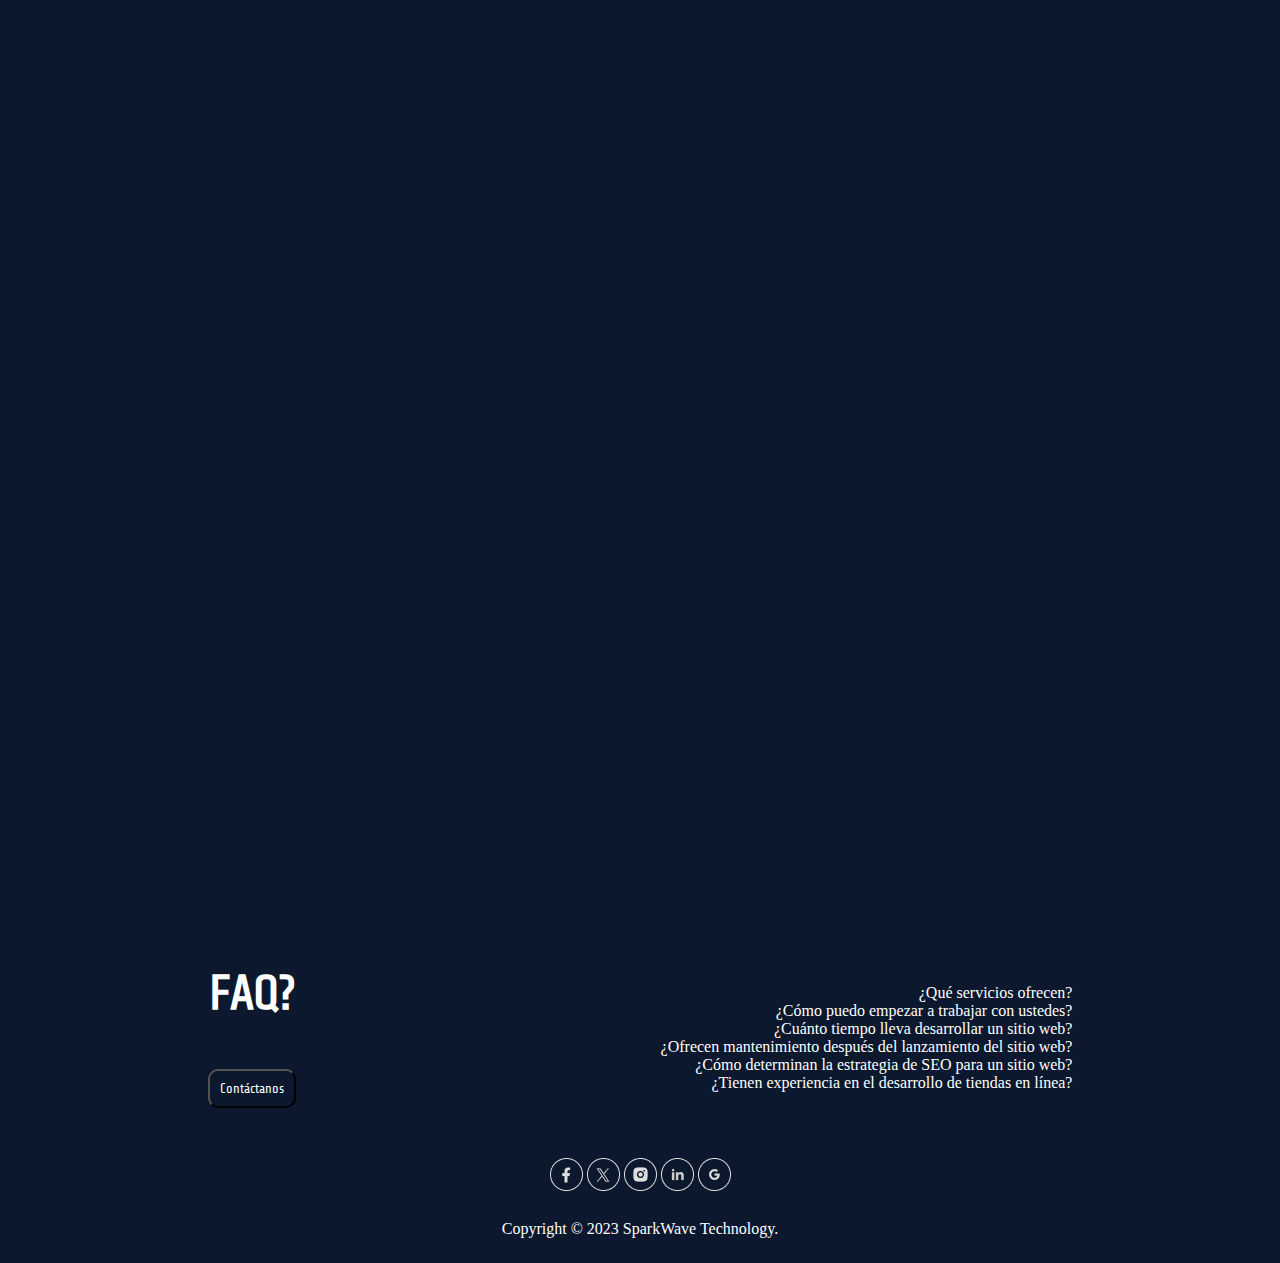
==== commit 51eb7d0c: "space nav" ====
--- a/index.html
+++ b/index.html
@@ -11,73 +11,42 @@
         <link rel="preconnect" href="https://fonts.googleapis.com">
         <link rel="preconnect" href="https://fonts.gstatic.com" crossorigin>
         <link href="https://fonts.googleapis.com/css2?family=Open+Sans&family=Share+Tech&display=swap" rel="stylesheet">
-        <link href="https://cdn.jsdelivr.net/npm/bootstrap@5.3.2/dist/css/bootstrap.min.css" rel="stylesheet" integrity="sha384-T3c6CoIi6uLrA9TneNEoa7RxnatzjcDSCmG1MXxSR1GAsXEV/Dwwykc2MPK8M2HN" crossorigin="anonymous">
+        <link rel="stylesheet" href="https://cdn.jsdelivr.net/npm/bootstrap-icons@1.11.2/font/bootstrap-icons.min.css">
     </head>
 <body class="index__home">
     <header>
         <nav class="nav">
-            <div class="logo"><a href=""><img src="./Images/logoSWT.png" alt="logo de la empresa simulando una S"></a></div>
-                <ul class="menu">
-                    <li><a href="index.html">Inicio</a></li>
-                    <li><a href="nosotros.html">Nosotros</a></li>
-                    <li><a href="services.html">Servicios</a></li>
-                    <li><a href="blog.html">Blog</a></li>
-                    <li><a class="contact" href="contact.html">Contacta</a></li>
-                </ul>
+            <div class="logo"><a href="index.html"><img src="./Images/logoSWT.png" alt="logo de la empresa simulando una S"></a></div>
+            <button class="open_menu" id="open"><i class="bi bi-menu-button-wide"></i></button>
+            <div class="menu" id="menu">
+                <button class="close_menu" id="close"><i class="bi bi-x-square"></i></button>
+                <ul class="nav_list">
+                    <li><a href="./index.html">Inicio</a></li>
+                    <li><a href="./nosotros.html">Nosotros</a></li>
+                    <li><a href="./services.html">Servicios</a></li>
+                    <li><a href="./blog.htm">Blog</a></li>
+                    <li><a class="contact" href="./contact.html">Contacta</a></li>
+                </ul> 
+            </div>
         </nav>
-    </header>
+    </header> 
     <main>
         <section class="home">
          <div class="descriptionweb">
-             <h1>SPARKWAVE TECH</h1>
+             <h1 class="title">SPARKWAVE TECH</h1>
              <p>ENCENDIENDO EL ÉXITO DIGITAL</p>
          </div>
          <div class="image_home">
              <img src="./Images/image 1.png" alt="imagen azul">
-<!--              <a href="contact.html"><button class="boton_contact">Contáctanos</button></a>
- -->         </div>
+         </div>
         </section>
-        <div id="carouselExampleIndicators" class="carousel slide" data-ride="carousel">
-            <ol class="carousel-indicators">
-              <li data-target="#carouselExampleIndicators" data-slide-to="0" class="active"></li>
-              <li data-target="#carouselExampleIndicators" data-slide-to="1"></li>
-              <li data-target="#carouselExampleIndicators" data-slide-to="2"></li>
-            </ol>
-            <div class="carousel-inner">
-              <div class="carousel-item active">
-                <img class="d-block w-100" src="/Images/Carrousel/pexels-christina-morillo-1181263.jpg" alt="First slide">
-              </div>
-              <div class="carousel-item">
-                <img class="d-block w-100" src="/Images/Carrousel/pexels-christina-morillo-1181298.jpg" alt="Second slide">
-              </div>
-              <div class="carousel-item">
-                <img class="d-block w-100" src="/Images/Carrousel/pexels-christina-morillo-1181677.jpg" alt="Third slide">
-              </div>
-            </div>
-            <a class="carousel-control-prev" href="#carouselExampleIndicators" role="button" data-slide="prev">
-              <span class="carousel-control-prev-icon" aria-hidden="true"></span>
-              <span class="sr-only">Previous</span>
-            </a>
-            <a class="carousel-control-next" href="#carouselExampleIndicators" role="button" data-slide="next">
-              <span class="carousel-control-next-icon" aria-hidden="true"></span>
-              <span class="sr-only">Next</span>
-            </a>
-          </div>
-        <article class="porcentage">
-            <h4>+80</h4>
-            <p>negocios</p>
-            <h4>+10</h4>
-            <p>años de experiencia</p>
-            <h4>+1000</h4>
-            <p>negocios</p>
-        </article> 
      </main>
     <div class="scrol"></div>
     <section class="final">
         <div class="container_final">
             <div class="FAQ">
                 <h3>FAQ?</h3>
-                <a href="contact.html"><button class="boton_questions">Contáctanos</button></a>
+                <button><a href="">Contáctanos</a></button>
             </div>
             <ul class="questions">
                 <li><a href="">¿Qué servicios ofrecen?</a></li>
@@ -98,7 +67,7 @@
             <a href="https://github.com/"><img src="./Images/G.png" alt="logo de la red social Github"></a>
         </div>
         <p>Copyright © 2023 SparkWave Technology. </p>
-    </footer>
-    <script src="https://cdn.jsdelivr.net/npm/bootstrap@5.3.2/dist/js/bootstrap.bundle.min.js" integrity="sha384-C6RzsynM9kWDrMNeT87bh95OGNyZPhcTNXj1NW7RuBCsyN/o0jlpcV8Qyq46cDfL" crossorigin="anonymous"></script> 
+    </footer> 
+    <script src="script.js"></script>
 </body>
 </html>--- a/style.css
+++ b/style.css
@@ -27,7 +27,7 @@
     width: 100%;
     background-color: #0B182D;
     display: flex;
-    justify-content: space-between;
+    justify-content: space-around;
     align-items: center;
     padding: 2rem;
     transition: all 0.5s ease;
@@ -68,7 +68,7 @@
 .scrol {
     height: 100%;
 }
-h1{
+.title{
     color: white;
 }
 /*Aquí empieza la home */
@@ -245,7 +245,7 @@
 }
 
 /*----------------------------------------------------------------------------*/
-/* SERVICES WEBSITE - LEITE */
+/* SERVICES WEBSITE */
 
 /* FIRST SECTION DESIGN-SOLUTIONS */
 
@@ -266,10 +266,10 @@
 
 /*IMG CENTRAL*/
 .img-central {
-    width: 700px;
-    height: 700px;
-    margin-left: 450px;
-    margin-top: 150px;
+    width: 40%;
+    height: 40%;
+    margin-left: 25vw;
+    margin-top: 8vw;
 }
 
 /*ALL H1 AND H6 OF WEBSITE*/
@@ -335,8 +335,8 @@
 }
 
 .ux-experience-img {
-    width: 650px;
-    height: 600px;
+    width: 40%;
+    height: 40%;
     margin-left: -300px;
 }
 
@@ -352,22 +352,21 @@
 
 /* SOLUTIONS */
 
-.solutions {
-    display: flex;
-    align-items: center;
-    flex-direction: column;
-    margin-bottom: 250px;
-}
-
-.solutions-title {
-   display: flex;
-   margin-bottom: 15vh;
+.solutions .solutions-title{
+    display: flex;
+    align-items: center;
+    flex-direction: row;
+    margin-bottom: 10%;
+}
+
+.solutions h6 {
+    text-align: left;
+    margin-left: 8%;
 }
 
 .services-solutions-h6 {
     color: #1736F5;
-    margin-top: -15px;
-    margin-left: -1470px;
+    font-family: share tech;
 }
 
 .solutions-description {
@@ -381,7 +380,66 @@
     color: #DEDEDE;
     display: flex;
     flex-direction: column;
-}
+    margin-bottom: 18%;
+}
+
+/* RECUADRO DESPLEGABLE CON ETIQUETA DETAILS Y SUMMARY */
+details summary {
+    list-style: none; /* ocultamos la flecha */
+    cursor: pointer; /* cambia el cursor del puntero */
+}
+
+details p {
+    background-color: #0B182D; /* Nuevo color de fondo (azul más oscuro) */
+    color: #d9d9d9; /* Nuevo color de texto */
+    box-shadow: 0 10px 20px rgba(0, 0, 0, 0.5); /* Nuevo box shadow con un tono más oscuro y efecto 3D */
+    border-radius: 5px; /* Borde de la caja del contenido oculto */
+}
+
+details {
+    position: relative;
+}
+
+.item-title:hover {
+    color:#FFC709;
+    cursor: pointer;
+}
+
+/* Estilo para el emoji en el summary */
+details summary::before {
+    position: absolute;
+    content: "🔽";
+    font-size: 1.5rem;
+    top: 8px;
+    right: 10%;
+}
+
+/* Animación de rotación para el emoji cuando el details está abierto */
+details[open] summary::before {
+    animation: rotate-emoji 0.6s ease-in-out both;
+}
+
+/* Keyframes para la animación de rotación */
+@keyframes rotate-emoji {
+    0% {
+        transform: rotate(0);
+    }
+
+    100% {
+        transform: rotate(180deg);
+    }
+}
+
+@keyframes rotate-emoji {
+    /* 0% {
+        transform: rotate(0);
+    } */
+
+    100% {
+        transform: rotate(180deg);
+    }
+}
+
 
 .item-title {
     font-family: share tech;
@@ -392,8 +450,9 @@
 }
 
 .item-detail {
-    margin-left: 150px;
-    margin-right: 950px;
+    padding: 1rem;
+    margin-left: 12vw;
+    margin-right: 42vw;
     margin-bottom: 60px;
 }
 
@@ -415,7 +474,7 @@
 
 .container-happyvintage {
     display: flex;
-    flex-direction: row; /* Cambiado de column a row */
+    flex-direction: row; 
     justify-content: end;
     margin-right: 80px;
     margin-top: 20px;
@@ -426,15 +485,16 @@
     color: #FFC709;
     font-weight: 350;
     font-size: 28px;
-        border-bottom: 1px solid #1736F5; /* Puedes ajustar el color y grosor de la línea aquí */
-        padding-bottom: 10px; /* Puedes ajustar el espaciado inferior según sea necesario */
-}
-
-.line-story {
-    width: 1px; /* Puedes ajustar la anchura de la línea aquí */
-    background-color: #1736F5; /* Puedes ajustar el color de la línea aquí */
-    margin: 0 10px; /* Puedes ajustar el margen lateral según sea necesario */
-}
+    border-bottom: 1px solid #1736F5; /* ajusta el color y grosor de la línea */
+    padding-bottom: 10px; /* ajusta el espaciado inferior */
+}
+
+/* .line-story {
+    list-style:georgian;
+    width: 1px; /* ajusta la anchura de la línea */
+    /* background-color: #1736F5; /* ajusta el color de la línea */
+    /* margin: 0 2vw 0.5vw; /* ajusta el margen lateral según sea necesario
+}  */
 
 .story-description {
     color: #DEDEDE;
@@ -500,6 +560,27 @@
     text-decoration: none;
     color: inherit; /* Hereda el color del texto circundante */
 }
+/*preguntas footer*/
+.accordion-accordion-flush{
+    color: #DEDEDE; 
+}
+.accordion-header:active {
+    color: #FFC709;
+}
+.accordion-collapse {
+    font-size: small;
+}
+.accordion-accordion-flush {
+  width: 40%; /* Ancho de 300 píxeles */
+  height: 30%; /* Alto de 200 píxeles */
+  display: block;
+}
+.accordion-item {
+    margin-top: 3%;
+}
+
+/*fin preguntas footer*/
+/*mediaqueries blog*/
 @media screen and (max-width: 768px) {
     .bloque-noticias {
         flex-direction: column; /* Cambia la dirección de los elementos a columna */
@@ -516,6 +597,17 @@
 }
 .inicio-blog {
     font-size: small;
+}
+.final .container_final {
+    display: block; /* Cambia a bloque para mostrar elementos uno debajo del otro */
+  }
+  .accordion-accordion-flush {
+    /* Propiedades del borde */
+  width: 100%; /* Ancho de 300 píxeles */
+  display: block;
+}
+.accordion-item {
+    margin-top: 5%;
 }
 }
 /*FIN PÁGINA DE BLOG*/
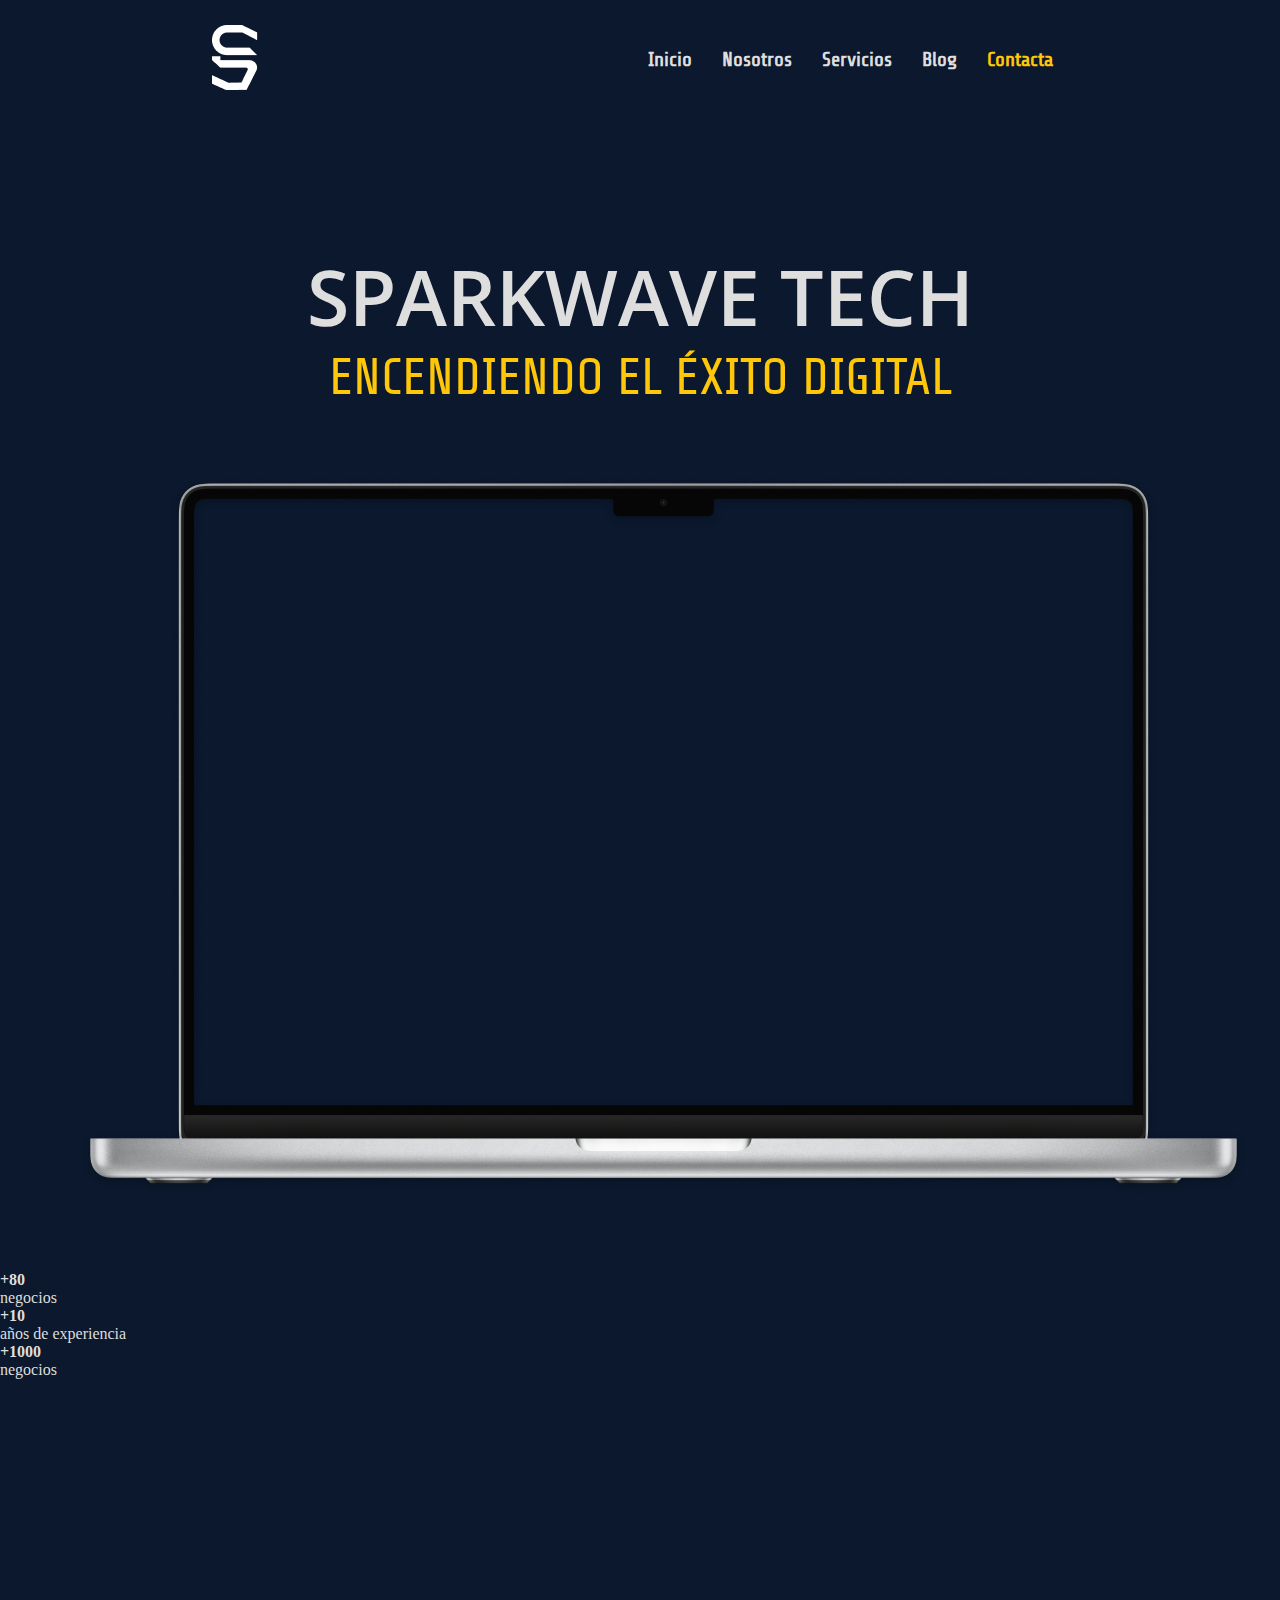
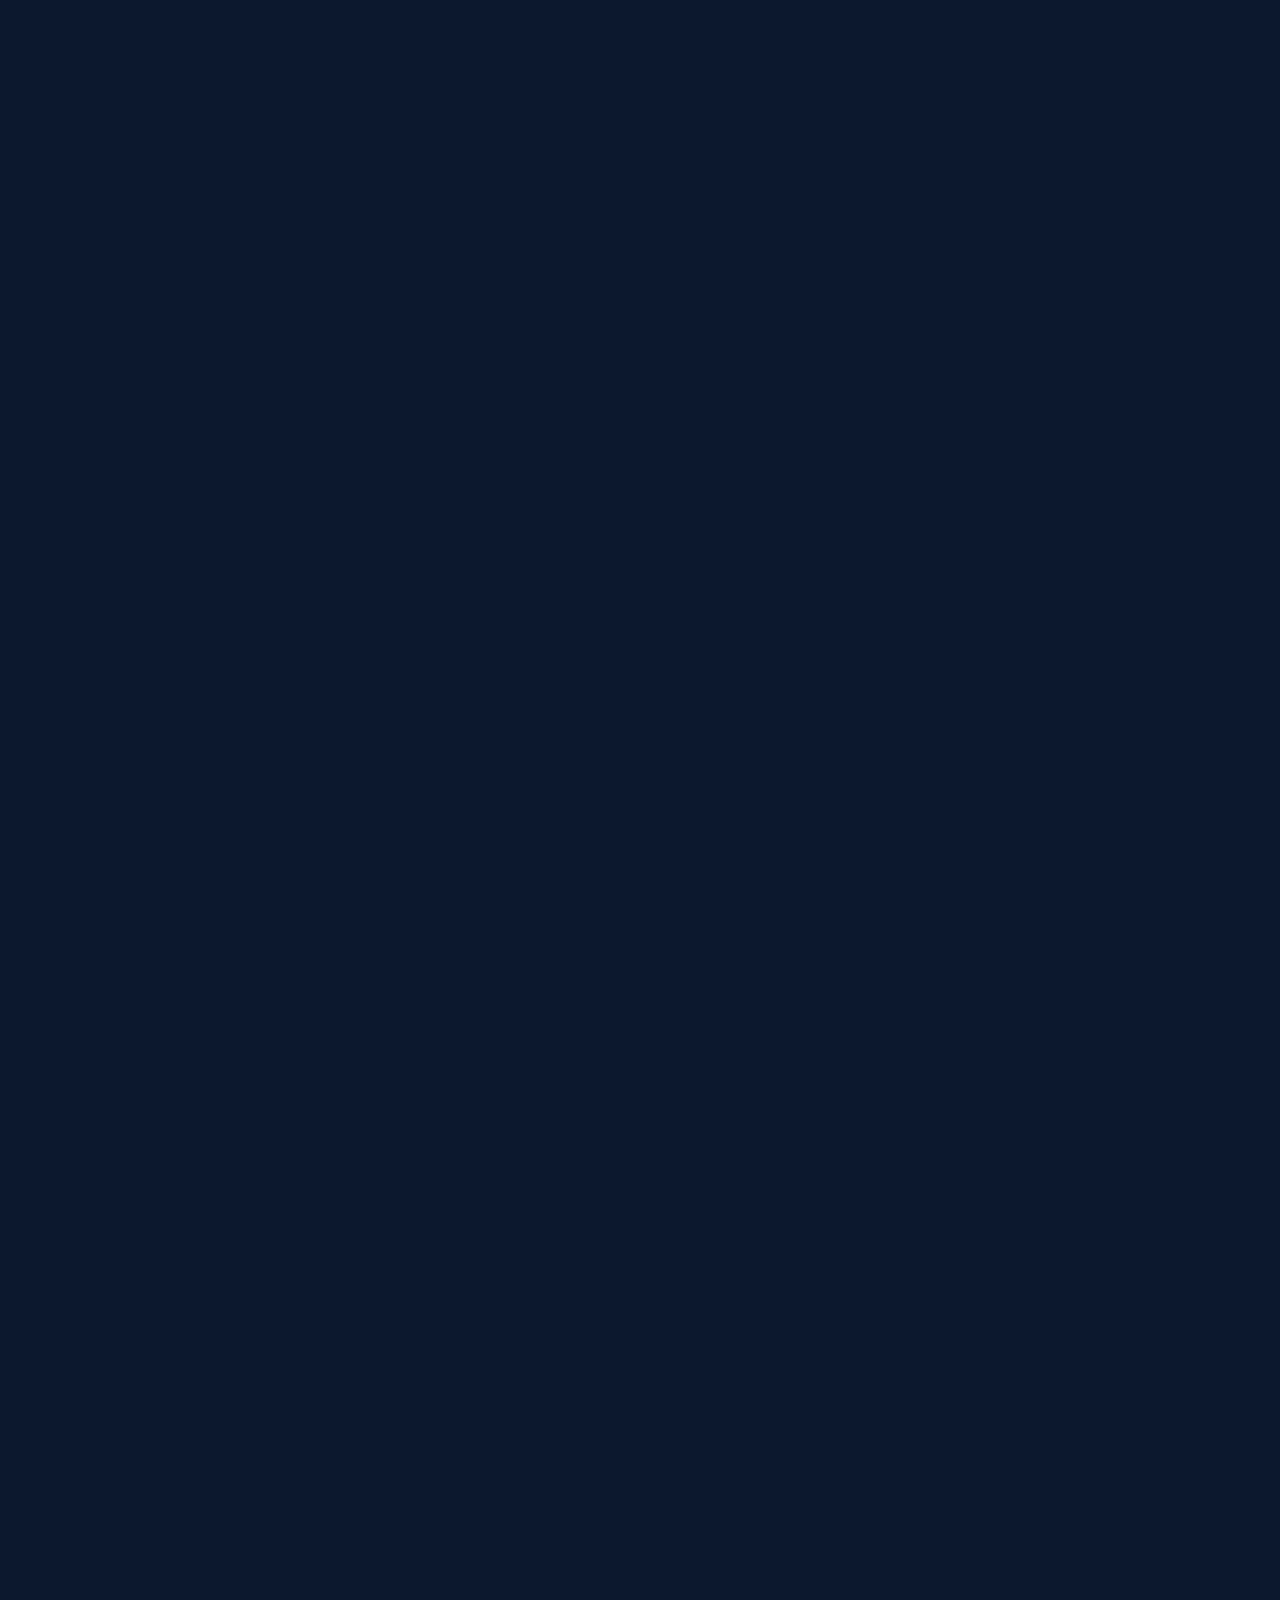
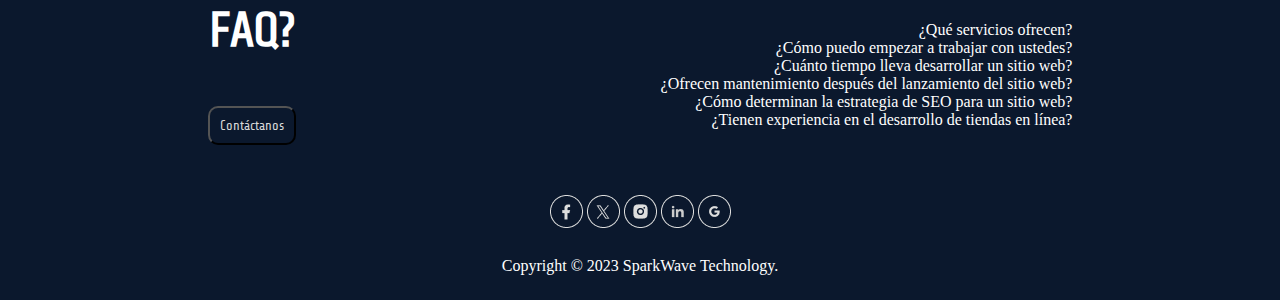
==== commit 1f044750: "modified index" ====
--- a/index.html
+++ b/index.html
@@ -11,42 +11,48 @@
         <link rel="preconnect" href="https://fonts.googleapis.com">
         <link rel="preconnect" href="https://fonts.gstatic.com" crossorigin>
         <link href="https://fonts.googleapis.com/css2?family=Open+Sans&family=Share+Tech&display=swap" rel="stylesheet">
-        <link rel="stylesheet" href="https://cdn.jsdelivr.net/npm/bootstrap-icons@1.11.2/font/bootstrap-icons.min.css">
+        <link href="https://cdn.jsdelivr.net/npm/bootstrap@5.3.2/dist/css/bootstrap.min.css" rel="stylesheet" integrity="sha384-T3c6CoIi6uLrA9TneNEoa7RxnatzjcDSCmG1MXxSR1GAsXEV/Dwwykc2MPK8M2HN" crossorigin="anonymous">
     </head>
 <body class="index__home">
     <header>
         <nav class="nav">
-            <div class="logo"><a href="index.html"><img src="./Images/logoSWT.png" alt="logo de la empresa simulando una S"></a></div>
-            <button class="open_menu" id="open"><i class="bi bi-menu-button-wide"></i></button>
-            <div class="menu" id="menu">
-                <button class="close_menu" id="close"><i class="bi bi-x-square"></i></button>
-                <ul class="nav_list">
-                    <li><a href="./index.html">Inicio</a></li>
-                    <li><a href="./nosotros.html">Nosotros</a></li>
-                    <li><a href="./services.html">Servicios</a></li>
-                    <li><a href="./blog.htm">Blog</a></li>
-                    <li><a class="contact" href="./contact.html">Contacta</a></li>
-                </ul> 
-            </div>
+            <div class="logo"><a href=""><img src="./Images/logoSWT.png" alt="logo de la empresa simulando una S"></a></div>
+                <ul class="menu">
+                    <li><a href="index.html">Inicio</a></li>
+                    <li><a href="nosotros.html">Nosotros</a></li>
+                    <li><a href="services.html">Servicios</a></li>
+                    <li><a href="blog.html">Blog</a></li>
+                    <li><a class="contact" href="contact.html">Contacta</a></li>
+                </ul>
         </nav>
-    </header> 
-    <main>
+    </header>
+    <main class="index_main">
         <section class="home">
          <div class="descriptionweb">
-             <h1 class="title">SPARKWAVE TECH</h1>
+             <h1>SPARKWAVE TECH</h1>
              <p>ENCENDIENDO EL ÉXITO DIGITAL</p>
+             <img src="/Images/MacBook Pro 16_ - 5th Gen - Silver.png" alt="foto de un ordenador portátil macbook">
          </div>
-         <div class="image_home">
+         <!-- <div class="image_home">
              <img src="./Images/image 1.png" alt="imagen azul">
-         </div>
+              <a href="contact.html"><button class="boton_contact">Contáctanos</button></a>
+              </div>-->
         </section>
+        <article class="porcentage">
+            <h4>+80</h4>
+            <p>negocios</p>
+            <h4>+10</h4>
+            <p>años de experiencia</p>
+            <h4>+1000</h4>
+            <p>negocios</p>
+        </article> 
      </main>
     <div class="scrol"></div>
     <section class="final">
         <div class="container_final">
             <div class="FAQ">
                 <h3>FAQ?</h3>
-                <button><a href="">Contáctanos</a></button>
+                <a href="contact.html"><button class="boton_questions">Contáctanos</button></a>
             </div>
             <ul class="questions">
                 <li><a href="">¿Qué servicios ofrecen?</a></li>
@@ -67,7 +73,7 @@
             <a href="https://github.com/"><img src="./Images/G.png" alt="logo de la red social Github"></a>
         </div>
         <p>Copyright © 2023 SparkWave Technology. </p>
-    </footer> 
-    <script src="script.js"></script>
+    </footer>
+    <script src="https://cdn.jsdelivr.net/npm/bootstrap@5.3.2/dist/js/bootstrap.bundle.min.js" integrity="sha384-C6RzsynM9kWDrMNeT87bh95OGNyZPhcTNXj1NW7RuBCsyN/o0jlpcV8Qyq46cDfL" crossorigin="anonymous"></script> 
 </body>
 </html>--- a/style.css
+++ b/style.css
@@ -7,7 +7,7 @@
 }
 body{
     height: 200vh;
-    cursor: url(Images/🦆\ emoji\ _scroll_.png), auto;
+    background-color: #d9d9d9;
 }
 .services__home {
     font-family: 'Open Sans', sans-serif;
@@ -16,10 +16,12 @@
 }
 .index__home{
     background-color: #0B182D;
+    width: 100%;
 }
 header{
-    width: 100%;
-    height: 16vh; 
+    background-color: #0B182D;
+    width: 100%;
+    height: 20vh;
     background-size: cover;
     background-position: center;
 }
@@ -29,12 +31,9 @@
     display: flex;
     justify-content: space-around;
     align-items: center;
-    padding: 2rem;
+    padding: 25px;
     transition: all 0.5s ease;
     position: fixed;
-}
-.nav_list{
-    display: flex;
 }
 
 .menu{
@@ -57,23 +56,21 @@
     color: #FFC709;
 }
 .menu li a:hover{
-    padding: 2rem;
+    padding: 5px 10px;
     background: #0B182D;
     color: #FFC709;
     border-radius: 15px;
 }
-.open_menu, .close_menu{
-    display: none;
-}
 .scrol {
     height: 100%;
 }
-.title{
+h1{
     color: white;
 }
 /*Aquí empieza la home */
 
 .home{
+    background-image: url(Images/fondo\ home.png);
     display: flex;
     flex-direction: row;
     justify-content: center;
@@ -81,16 +78,48 @@
     gap: 15%;
     background-color: #0B182D;
     padding: 5%;
+    width: 100%;
+}
+.index_main{
+    width: 100%;
 }
 .descriptionweb h1{
     font-size: 3em;
     color: #DEDEDE;
+    font-size: 6vw;
+    font-family: Open Sans;
+    font-weight: 600; 
+    text-align: center;
 }
 .descriptionweb p{
     color: #FFC709;
+    font-size: 4vw;
+    font-family: 'Share Tech', sans-serif;
+    font-weight: 400;
+    text-align: center;
+}
+.descriptionweb{
+    text-align: right;
+    width: 100%;
+}
+.boton_contact{
+    position: fixed;
+    color: #DEDEDE;
+    background-color: #0B182D;
+    font-size: 25px;
+    font-family: Open Sans;
+    font-weight: 700;
+    padding: 2%;
+    top: 80%;
+    left: 90%;
+    transform: translate(-50%, -50%);
+    border-radius: 100px;
 }
 .image_home img{
     border-radius: 100px 100px 100px 0;
+}
+.porcentage{
+    color: #DEDEDE;
 }
 /*------------------------------------------------------------------------------------------------------------------------------------------------*/
 /*Aquí empieza el FAQ*/
@@ -132,15 +161,12 @@
     margin: 0;
     padding: 25px;
 }
-button {
+.boton_questions {
     font-family: 'Share Tech', sans-serif;
     background-color: #0B182D;
     border-radius: 10px;
     padding: 10px;
-}
-.FAQ button a{
-    color: white;
-    text-decoration: none;
+    color: #d9d9d9;
 }
 /**---------------------------------------------------------------*/
 /*footer*/
@@ -163,6 +189,7 @@
 }
 .descriptionTeam {
     color: #DEDEDE;
+    display: grid;
 }
 .textTeam{
     margin-left: 20%;
@@ -172,8 +199,6 @@
     align-items: center;
     text-align: center;
     padding: 5%;
-    font-size: 1.5em;
-    font-family: 'Open Sans', sans-serif;
     font-family: 'Open Sans', sans-serif;
 }
 .text_rectangle h4{
@@ -200,6 +225,12 @@
     align-items: center;
     justify-content: center;
     gap: 5%;
+}
+.images_right{
+    display: flex;
+    flex-direction: column;
+    align-items: center;
+    justify-content: space-around;
 }
 .coder {
     color: #DEDEDE;
@@ -238,6 +269,7 @@
 .Our_team{
     display: grid;
     grid-template-columns: repeat(2, 1fr);
+    /*grid-auto-rows: minmax(100px, auto);*/
     gap: 2em;
     margin-left: 5%;
     margin-right: 5%;
@@ -245,7 +277,7 @@
 }
 
 /*----------------------------------------------------------------------------*/
-/* SERVICES WEBSITE */
+/* SERVICES WEBSITE - LEITE */
 
 /* FIRST SECTION DESIGN-SOLUTIONS */
 
@@ -266,10 +298,10 @@
 
 /*IMG CENTRAL*/
 .img-central {
-    width: 40%;
-    height: 40%;
-    margin-left: 25vw;
-    margin-top: 8vw;
+    width: 700px;
+    height: 700px;
+    margin-left: 450px;
+    margin-top: 150px;
 }
 
 /*ALL H1 AND H6 OF WEBSITE*/
@@ -335,8 +367,8 @@
 }
 
 .ux-experience-img {
-    width: 40%;
-    height: 40%;
+    width: 650px;
+    height: 600px;
     margin-left: -300px;
 }
 
@@ -352,21 +384,22 @@
 
 /* SOLUTIONS */
 
-.solutions .solutions-title{
-    display: flex;
-    align-items: center;
-    flex-direction: row;
-    margin-bottom: 10%;
-}
-
-.solutions h6 {
-    text-align: left;
-    margin-left: 8%;
+.solutions {
+    display: flex;
+    align-items: center;
+    flex-direction: column;
+    margin-bottom: 250px;
+}
+
+.solutions-title {
+   display: flex;
+   margin-bottom: 15vh;
 }
 
 .services-solutions-h6 {
     color: #1736F5;
-    font-family: share tech;
+    margin-top: -15px;
+    margin-left: -1470px;
 }
 
 .solutions-description {
@@ -380,66 +413,7 @@
     color: #DEDEDE;
     display: flex;
     flex-direction: column;
-    margin-bottom: 18%;
-}
-
-/* RECUADRO DESPLEGABLE CON ETIQUETA DETAILS Y SUMMARY */
-details summary {
-    list-style: none; /* ocultamos la flecha */
-    cursor: pointer; /* cambia el cursor del puntero */
-}
-
-details p {
-    background-color: #0B182D; /* Nuevo color de fondo (azul más oscuro) */
-    color: #d9d9d9; /* Nuevo color de texto */
-    box-shadow: 0 10px 20px rgba(0, 0, 0, 0.5); /* Nuevo box shadow con un tono más oscuro y efecto 3D */
-    border-radius: 5px; /* Borde de la caja del contenido oculto */
-}
-
-details {
-    position: relative;
-}
-
-.item-title:hover {
-    color:#FFC709;
-    cursor: pointer;
-}
-
-/* Estilo para el emoji en el summary */
-details summary::before {
-    position: absolute;
-    content: "🔽";
-    font-size: 1.5rem;
-    top: 8px;
-    right: 10%;
-}
-
-/* Animación de rotación para el emoji cuando el details está abierto */
-details[open] summary::before {
-    animation: rotate-emoji 0.6s ease-in-out both;
-}
-
-/* Keyframes para la animación de rotación */
-@keyframes rotate-emoji {
-    0% {
-        transform: rotate(0);
-    }
-
-    100% {
-        transform: rotate(180deg);
-    }
-}
-
-@keyframes rotate-emoji {
-    /* 0% {
-        transform: rotate(0);
-    } */
-
-    100% {
-        transform: rotate(180deg);
-    }
-}
-
+}
 
 .item-title {
     font-family: share tech;
@@ -450,9 +424,8 @@
 }
 
 .item-detail {
-    padding: 1rem;
-    margin-left: 12vw;
-    margin-right: 42vw;
+    margin-left: 150px;
+    margin-right: 950px;
     margin-bottom: 60px;
 }
 
@@ -474,7 +447,7 @@
 
 .container-happyvintage {
     display: flex;
-    flex-direction: row; 
+    flex-direction: row; /* Cambiado de column a row */
     justify-content: end;
     margin-right: 80px;
     margin-top: 20px;
@@ -485,16 +458,15 @@
     color: #FFC709;
     font-weight: 350;
     font-size: 28px;
-    border-bottom: 1px solid #1736F5; /* ajusta el color y grosor de la línea */
-    padding-bottom: 10px; /* ajusta el espaciado inferior */
-}
-
-/* .line-story {
-    list-style:georgian;
-    width: 1px; /* ajusta la anchura de la línea */
-    /* background-color: #1736F5; /* ajusta el color de la línea */
-    /* margin: 0 2vw 0.5vw; /* ajusta el margen lateral según sea necesario
-}  */
+        border-bottom: 1px solid #1736F5; /* Puedes ajustar el color y grosor de la línea aquí */
+        padding-bottom: 10px; /* Puedes ajustar el espaciado inferior según sea necesario */
+}
+
+.line-story {
+    width: 1px; /* Puedes ajustar la anchura de la línea aquí */
+    background-color: #1736F5; /* Puedes ajustar el color de la línea aquí */
+    margin: 0 10px; /* Puedes ajustar el margen lateral según sea necesario */
+}
 
 .story-description {
     color: #DEDEDE;
@@ -504,136 +476,32 @@
 .services-project-button {
     color: #DEDEDE;
 }
-/*------------------------------------------------------------------------------*/
-/*Inicio página blog*/
-.blog{
-    color: #DEDEDE;
-    background-color: #0B182D;
-    font-family: 'Open Sans', sans-serif;
-    overflow-x: hidden;
-}
-.inicio-blog{
-    margin-left: 2%;
-    margin-right: 2%;
-    margin-bottom: 5%;
-    text-align: center;
-}
-.blog h1 {
-    margin-left: 5%;
-    font-family: 'Share Tech', sans-serif;
-}
-.blog img{
-    border-radius: 200px 0px 200px 200px;
-    width: 239px;
-    height: 218px;
-    flex-shrink: 0;
-}
-.bloque-noticias {
-    display: flex;
-    width: 100%; /* Ancho deseado para el contenedor */
-    margin: 5%;
-    align-items: flex-start; /* Alinea los elementos al principio verticalmente */
-}
-.noticia {
-    flex: 1; /* Opción para dividir el espacio igualmente entre los bloques */
-    /* Otros estilos para los bloques */
-    vertical-align: top; /* Alinea la imagen al inicio verticalmente */
-}
-.noticia h3 {
- font-family: 'Share Tech', sans-serif;
-}
-
-.imagennoticia {
-    display: flex;
-    vertical-align: top;
-}
-.textonoticia{
-    width: 50%;
-  display: inline-block;
-  vertical-align: top;
-  margin-left: 2%;
-}
-.textonoticia h3:hover {
-    color: #FFC709;
-}
-.imgagennoticia a{
-    text-decoration: none;
-    color: inherit; /* Hereda el color del texto circundante */
-}
-/*preguntas footer*/
-.accordion-accordion-flush{
-    color: #DEDEDE; 
-}
-.accordion-header:active {
-    color: #FFC709;
-}
-.accordion-collapse {
-    font-size: small;
-}
-.accordion-accordion-flush {
-  width: 40%; /* Ancho de 300 píxeles */
-  height: 30%; /* Alto de 200 píxeles */
-  display: block;
-}
-.accordion-item {
-    margin-top: 3%;
-}
-
-/*fin preguntas footer*/
-/*mediaqueries blog*/
-@media screen and (max-width: 768px) {
-    .bloque-noticias {
-        flex-direction: column; /* Cambia la dirección de los elementos a columna */
-    }
-    .noticia {
-        margin-top: 10%;
-        font-size: small;
-}
-.blog img{
-    border-radius: 200px 0px 200px 200px;
-    width: 139px;
-    height: 118px;
-    flex-shrink: 0;
-}
-.inicio-blog {
-    font-size: small;
-}
-.final .container_final {
-    display: block; /* Cambia a bloque para mostrar elementos uno debajo del otro */
-  }
-  .accordion-accordion-flush {
-    /* Propiedades del borde */
-  width: 100%; /* Ancho de 300 píxeles */
-  display: block;
-}
-.accordion-item {
-    margin-top: 5%;
-}
-}
-/*FIN PÁGINA DE BLOG*/
-/*------------------------------------------------------------------------------*/
-/**----------Responsivo---------*/
- @media (max-width: 768px) {
-    .Our_team {
-      display: flex;
-      flex-wrap: wrap;
-      flex-direction: column;
-      justify-content: center;
-    }
-    .team_person{
+
+/*--------VERSION MÓVIL-----------*/
+@media only screen and (max-width: 708px){
+
+    .home{
         display: flex;
-        flex-direction: column;
-        justify-content: center;
-    }
-    .team_person .coder{
-        text-align: center;
-    }
-    .text_rectangle img{
-        max-width: 50%;
-        max-height: 50%;
-    }
-    .text_rectangle h4{
-        text-align: center;
+        flex-direction: column-reverse;
+    }
+    .menu{
+        display: flex;
+        flex-direction: row;
+        flex-wrap: wrap;
+    }
+    .image_home{
+        width: 100%;
+    }
+    .descriptionweb h1{
+        font-size: 2em;
+    }
+    .descriptionweb p{
+        font-size: 1em;
+    }
+    .boton_contact{
+        top: 80%;
+        left: 70%;
+        transform: translate(-50%, -50%);
     }
     .container_final{
         display: flex;
@@ -642,61 +510,7 @@
     .questions{
         margin-top: 10%;
     }
-    .textTeam{
-        font-size: 1em;
-        text-align: center;
-        margin-right: 5%;
-        margin-left: 5%;
-    }
-    .img_group{
-        width: 90%;
-        height: auto;
-    }
-    .images_team{
-        display: flex;
-        flex-direction: column;
-        justify-content: center;
-        align-items: center;
-        margin-right:10%;
-        margin-left: 10%;
-    }
-    .triangleBlue{
-        width: 10%;
-        height: 10%;
-    }
-    .FAQ{
-        margin-bottom: 10%;
-    }
-    .open_menu, .close_menu{
-        display: block;
-        border: 0;
-        font-size: 1.2rem;
-        color: #DEDEDE;
-    }
-    .menu{
-        opacity: 0;
-        visibility: hidden;
-    
-        display: flex;
-        flex-direction: column;
-        align-items: end;
-        gap: 1rem;
-        position: absolute;
-        top: 0;
-        right: 0;
-        background-color: #0B182D;
-        padding: 2rem;
-        box-shadow: 0 0 0 100vmax rgba(0, 0, 0, .5);
-    }
-    .menu.visible{
-        opacity: 1;
-        visibility: visible;
-    }
-    .nav_list{
-        flex-direction: column;
-        align-items: end; 
-    }
-    .team{
-        margin-top: 10%;
-    }
+
+
+
 }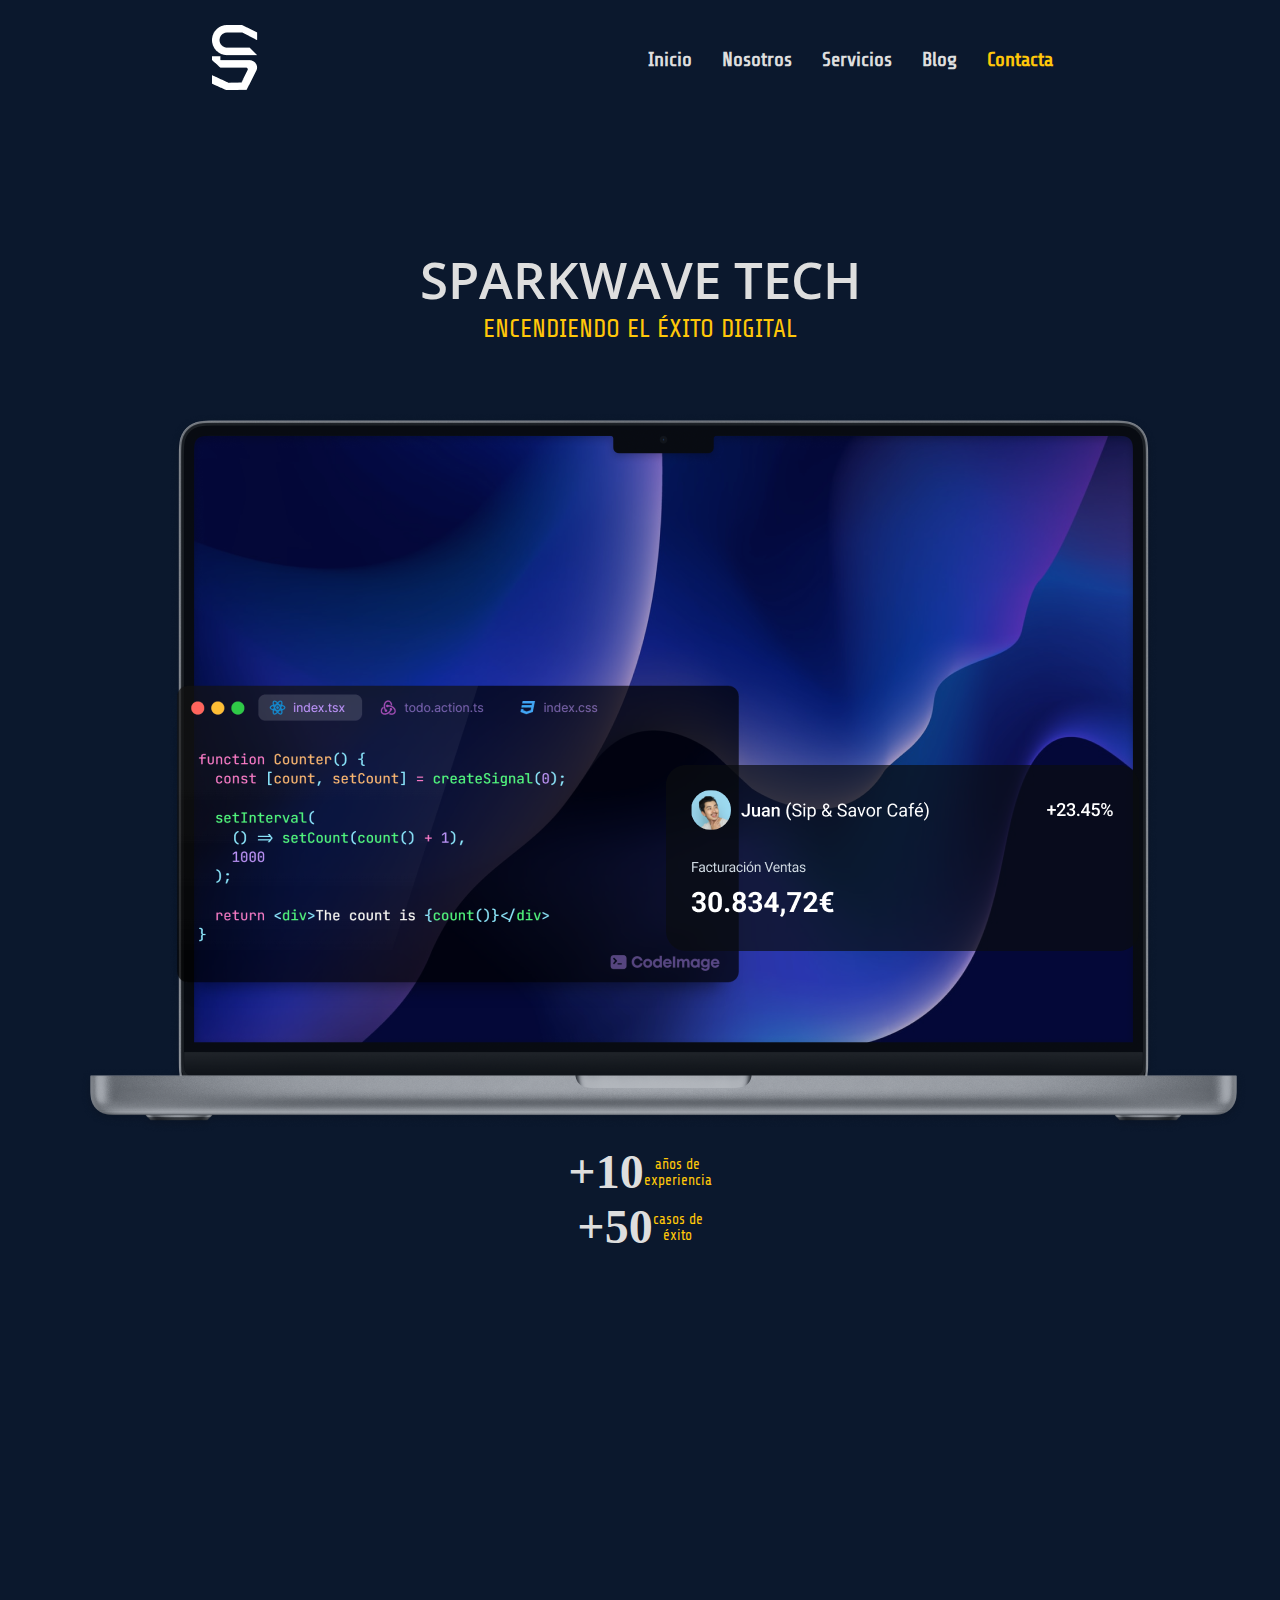
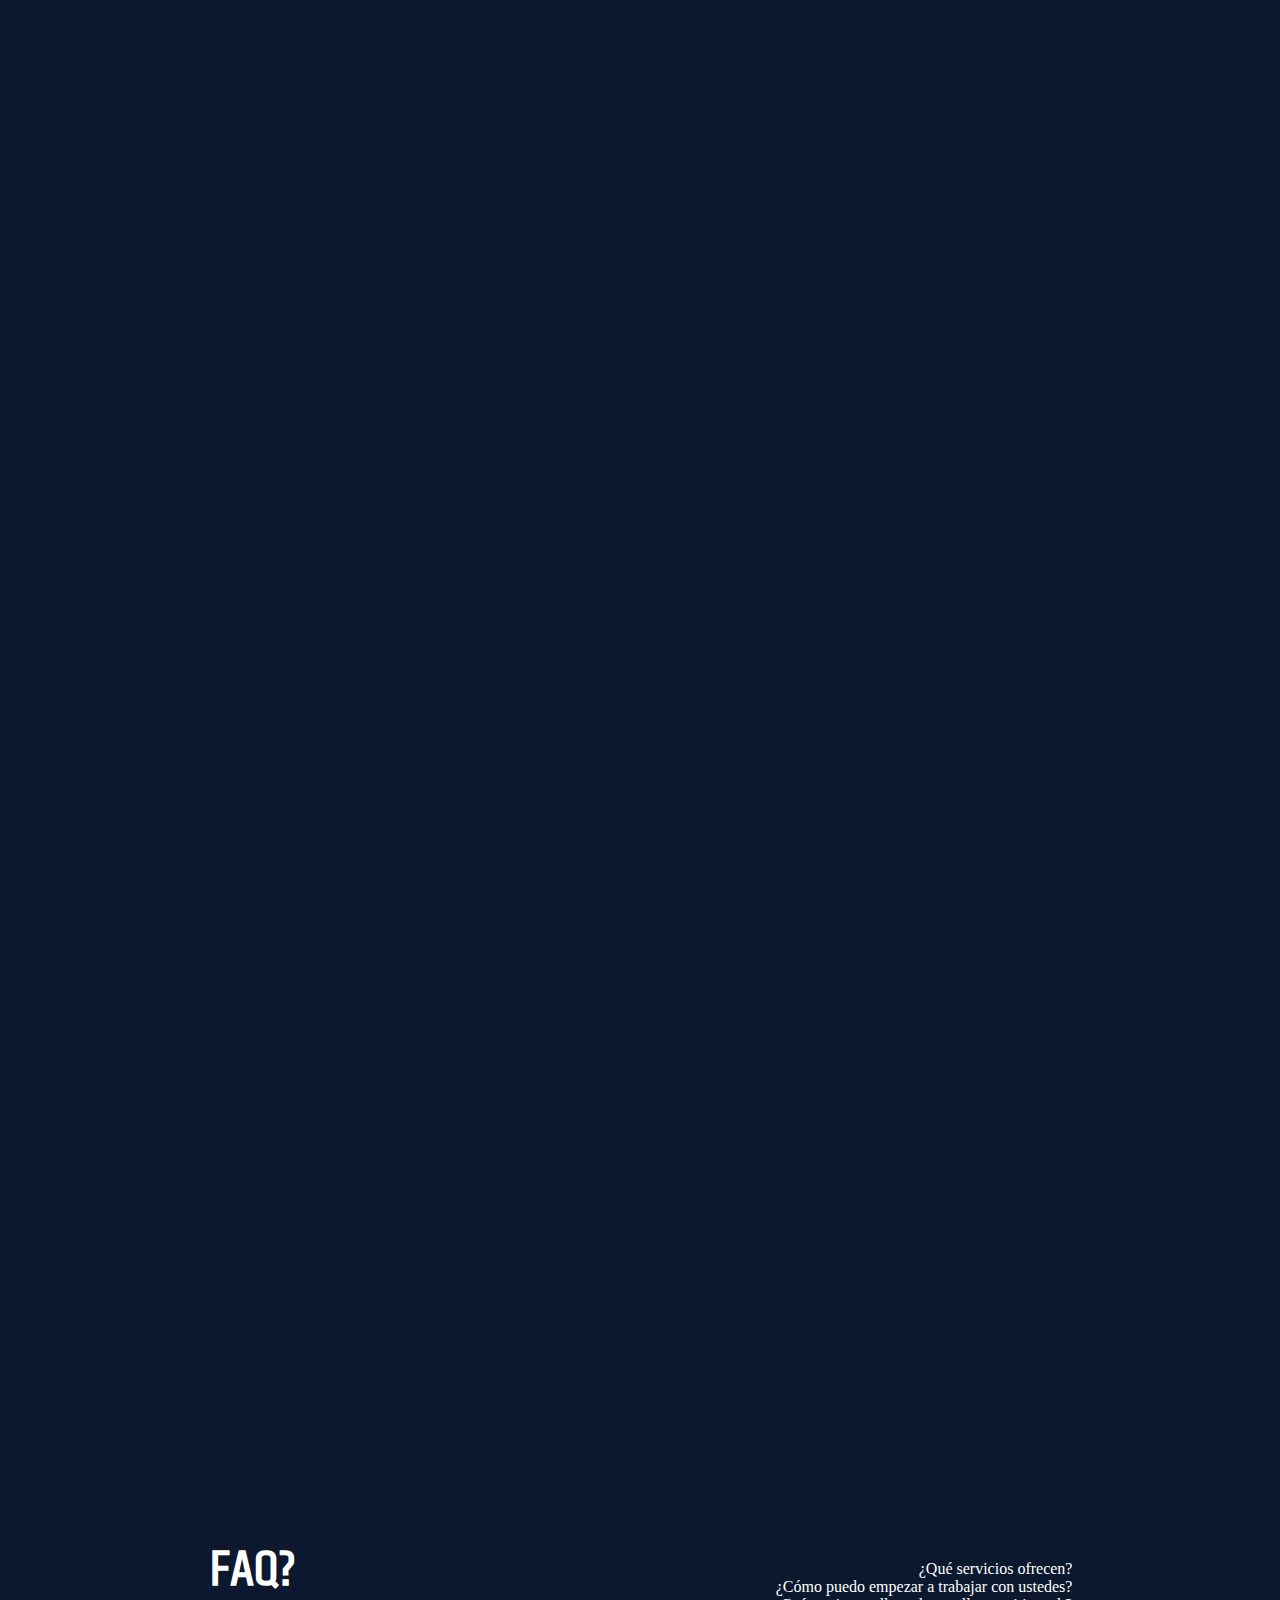
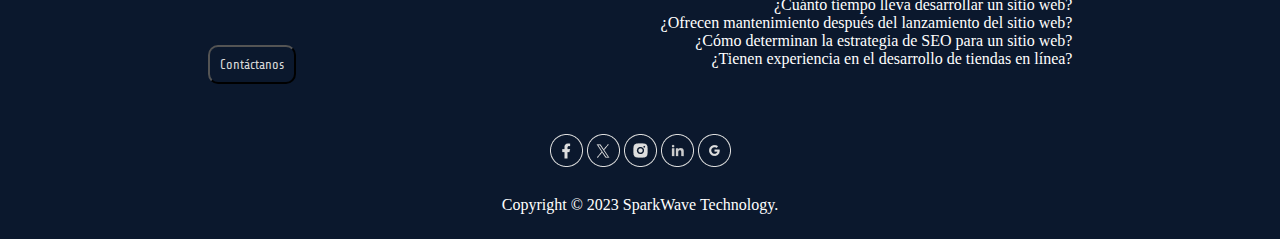
==== commit 086eacc5: "modified index" ====
--- a/index.html
+++ b/index.html
@@ -31,21 +31,22 @@
          <div class="descriptionweb">
              <h1>SPARKWAVE TECH</h1>
              <p>ENCENDIENDO EL ÉXITO DIGITAL</p>
-             <img src="/Images/MacBook Pro 16_ - 5th Gen - Silver.png" alt="foto de un ordenador portátil macbook">
+             <div>
+                <img class="home_macbook" src="/Images/MacBook Pro 16_ - 5th Gen - Silver.png" alt="foto de un ordenador portátil macbook">
+                <img class="home_function" src="/Images/home_function.png" alt="imagen de una función de código">
+                <img class="home_stadistic" src="/Images/home_stadistic.png" alt="imagen datos estadísticos">
+             </div>
+             <article class="index_porcentage">
+                <h4>+10 </h4>
+                <p>años de <br> experiencia</p>
+             </article>
+             <article class="index_porcentage">
+                <h4>+50</h4>
+                <p>casos de <br> éxito</p>
+             </article>
+             
          </div>
-         <!-- <div class="image_home">
-             <img src="./Images/image 1.png" alt="imagen azul">
-              <a href="contact.html"><button class="boton_contact">Contáctanos</button></a>
-              </div>-->
-        </section>
-        <article class="porcentage">
-            <h4>+80</h4>
-            <p>negocios</p>
-            <h4>+10</h4>
-            <p>años de experiencia</p>
-            <h4>+1000</h4>
-            <p>negocios</p>
-        </article> 
+        </section> 
      </main>
     <div class="scrol"></div>
     <section class="final">
--- a/style.css
+++ b/style.css
@@ -70,7 +70,7 @@
 /*Aquí empieza la home */
 
 .home{
-    background-image: url(Images/fondo\ home.png);
+    /* background-image: url(Images/fondo\ home.png); */
     display: flex;
     flex-direction: row;
     justify-content: center;
@@ -86,40 +86,46 @@
 .descriptionweb h1{
     font-size: 3em;
     color: #DEDEDE;
-    font-size: 6vw;
+    font-size: 4vw;
     font-family: Open Sans;
     font-weight: 600; 
     text-align: center;
 }
 .descriptionweb p{
     color: #FFC709;
-    font-size: 4vw;
+    font-size: 2vw;
     font-family: 'Share Tech', sans-serif;
     font-weight: 400;
     text-align: center;
 }
 .descriptionweb{
-    text-align: right;
-    width: 100%;
-}
-.boton_contact{
-    position: fixed;
-    color: #DEDEDE;
-    background-color: #0B182D;
-    font-size: 25px;
-    font-family: Open Sans;
-    font-weight: 700;
-    padding: 2%;
-    top: 80%;
-    left: 90%;
-    transform: translate(-50%, -50%);
-    border-radius: 100px;
-}
-.image_home img{
-    border-radius: 100px 100px 100px 0;
-}
-.porcentage{
-    color: #DEDEDE;
+    background-image: url(/Images/fondo\ home.png);
+    text-align: center;
+    width: 100%;
+    align-items: center;
+}
+.home_function{
+    position: absolute;
+    top: 70%;
+    left: 10%;
+}
+.home_stadistic{
+    position: absolute;
+    top: 85%;
+    right: 11%;
+}
+.index_porcentage{
+    color: #DEDEDE;
+    display: flex;
+    flex-direction: row;
+    align-items: center;
+    justify-content: center;
+}
+.index_porcentage h4{
+    font-size: 3em;
+}
+.index_porcentage p{
+    font-size: 0.9em;
 }
 /*------------------------------------------------------------------------------------------------------------------------------------------------*/
 /*Aquí empieza el FAQ*/
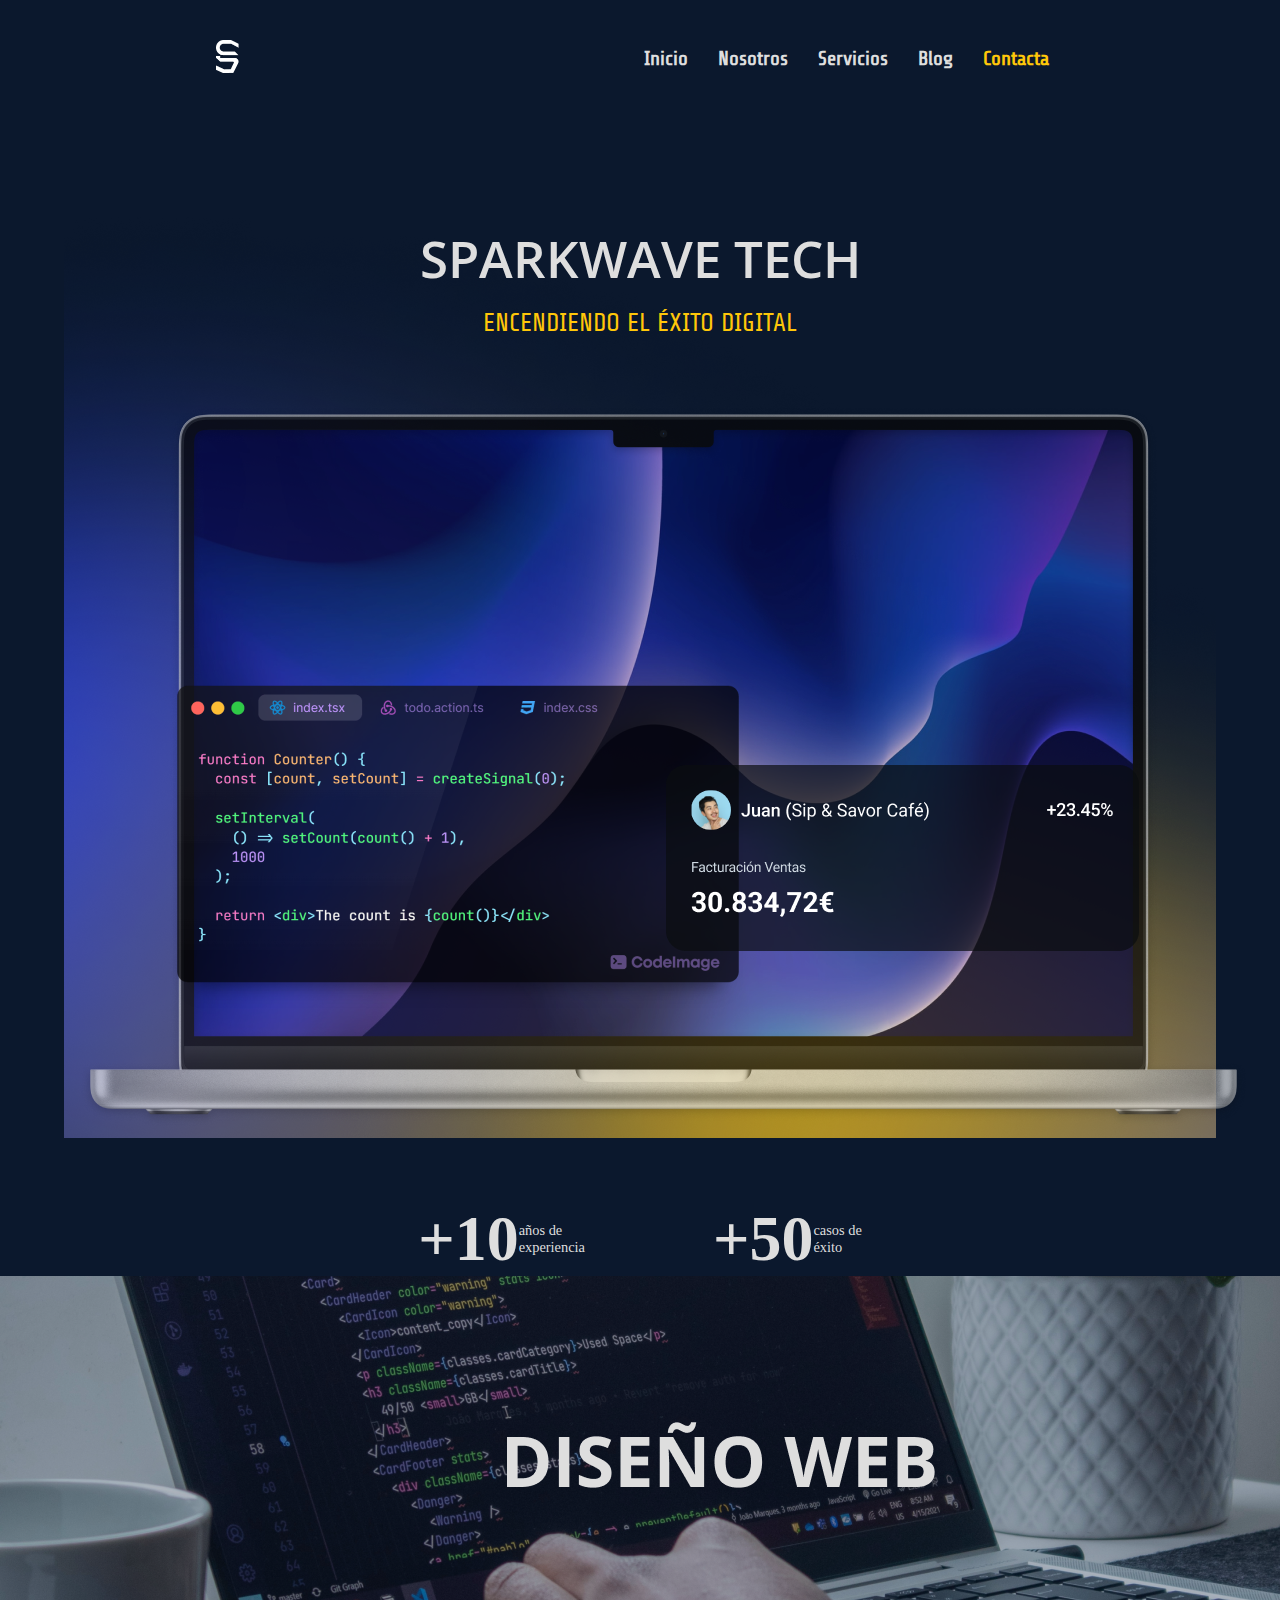
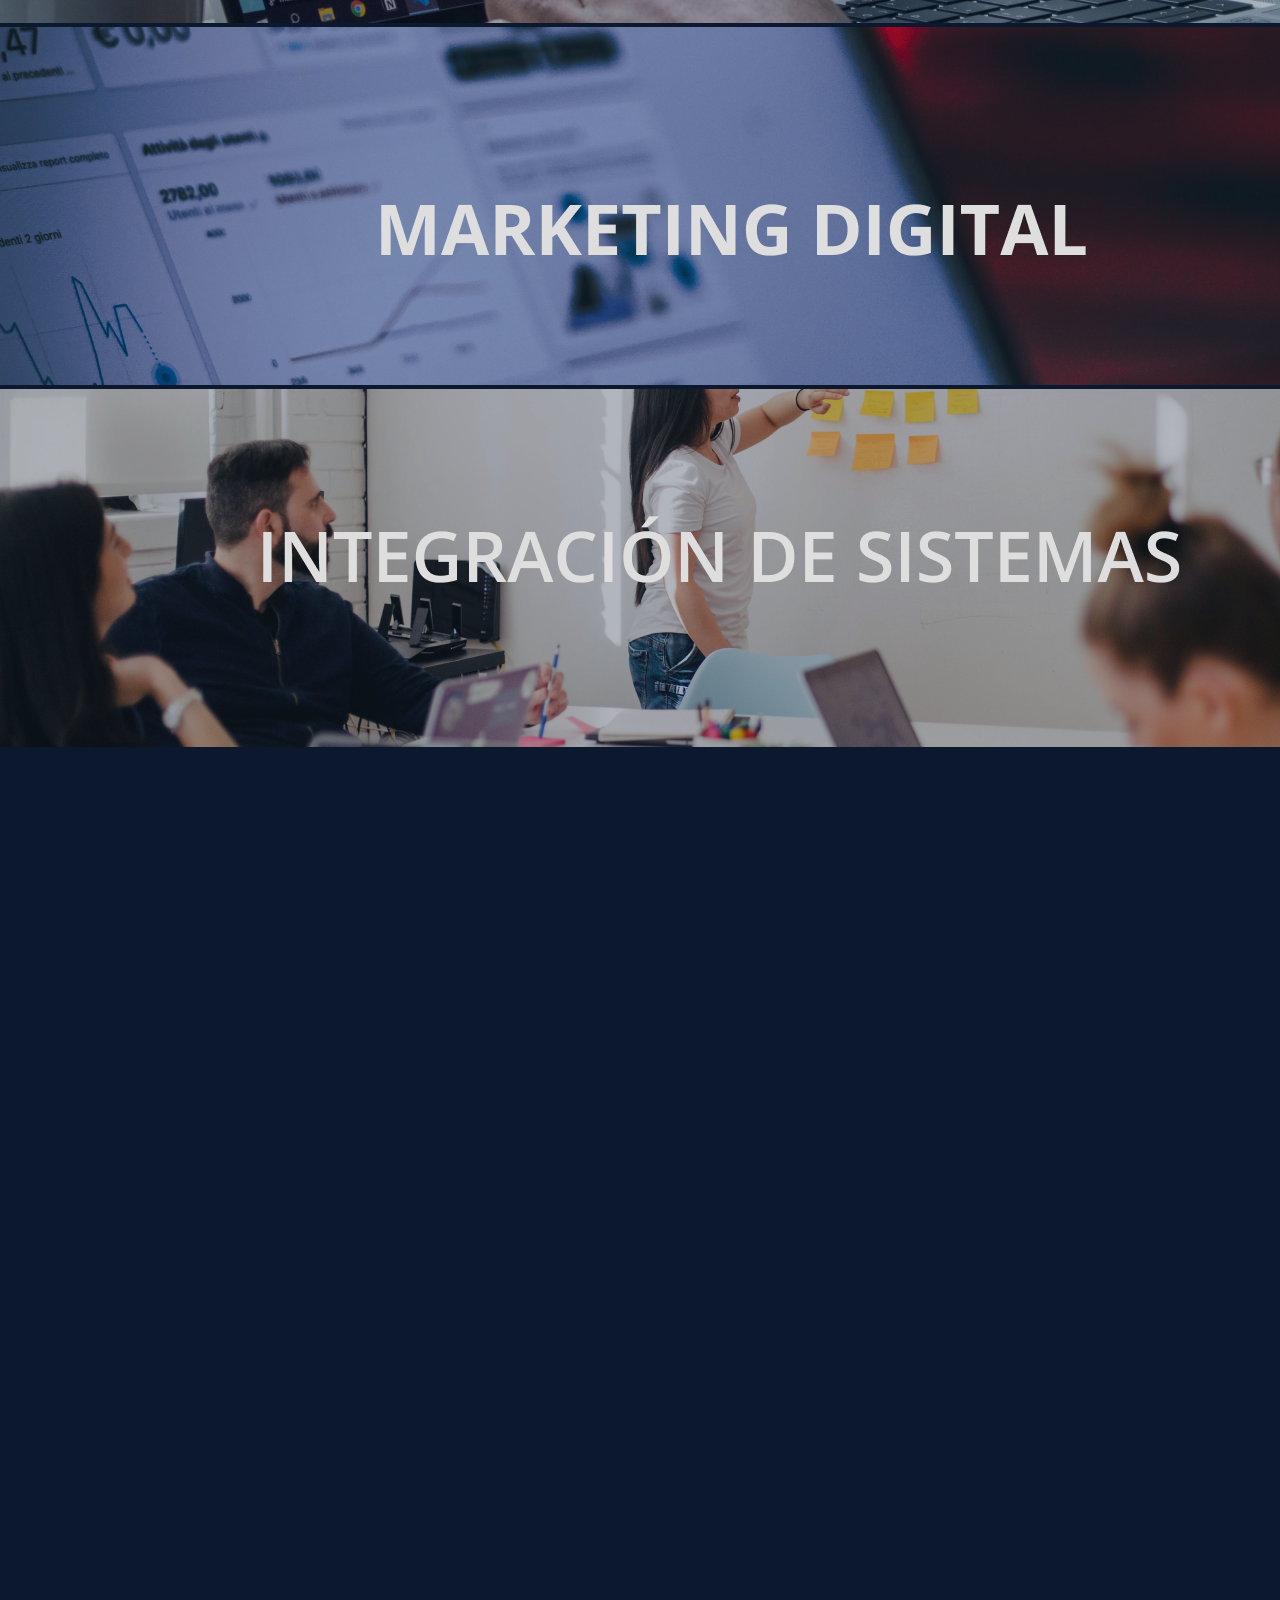
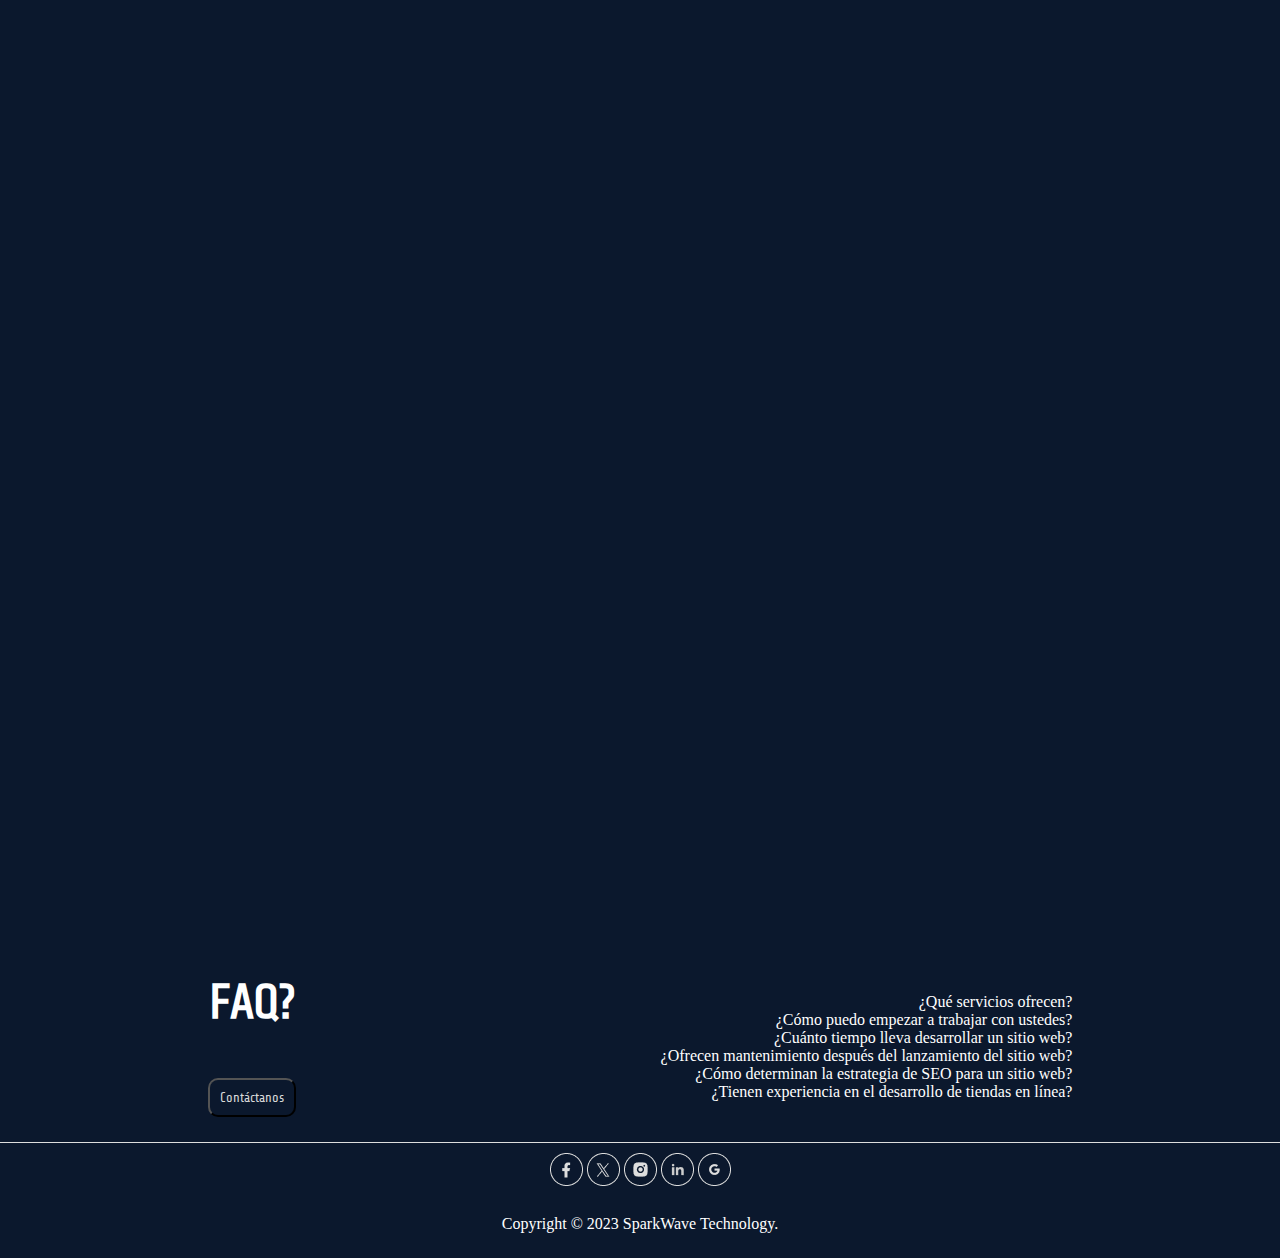
==== commit a0b13b18: "merge index" ====
--- a/index.html
+++ b/index.html
@@ -16,38 +16,48 @@
 <body class="index__home">
     <header>
         <nav class="nav">
-            <div class="logo"><a href=""><img src="./Images/logoSWT.png" alt="logo de la empresa simulando una S"></a></div>
-                <ul class="menu">
-                    <li><a href="index.html">Inicio</a></li>
-                    <li><a href="nosotros.html">Nosotros</a></li>
-                    <li><a href="services.html">Servicios</a></li>
-                    <li><a href="blog.html">Blog</a></li>
-                    <li><a class="contact" href="contact.html">Contacta</a></li>
-                </ul>
+            <div class="logo"><a href="index.html"><img src="./Images/logoSWT.png" alt="logo de la empresa simulando una S"></a></div>
+            <button class="open_menu" id="open"><i class="bi bi-menu-button-wide"></i></button>
+            <div class="menu" id="menu">
+                <button class="close_menu" id="close"><i class="bi bi-x-square"></i></button>
+                <ul class="nav_list">
+                    <li><a href="./index.html">Inicio</a></li>
+                    <li><a href="./nosotros.html">Nosotros</a></li>
+                    <li><a href="./services.html">Servicios</a></li>
+                    <li><a href="./blog.htm">Blog</a></li>
+                    <li><a class="contact" href="./contact.html">Contacta</a></li>
+                </ul> 
+            </div>
         </nav>
     </header>
     <main class="index_main">
         <section class="home">
-         <div class="descriptionweb">
-             <h1>SPARKWAVE TECH</h1>
-             <p>ENCENDIENDO EL ÉXITO DIGITAL</p>
-             <div>
-                <img class="home_macbook" src="/Images/MacBook Pro 16_ - 5th Gen - Silver.png" alt="foto de un ordenador portátil macbook">
-                <img class="home_function" src="/Images/home_function.png" alt="imagen de una función de código">
-                <img class="home_stadistic" src="/Images/home_stadistic.png" alt="imagen datos estadísticos">
-             </div>
-             <article class="index_porcentage">
+            <div class="descriptionweb">
+                <h1>SPARKWAVE TECH</h1>
+                <p>ENCENDIENDO EL ÉXITO DIGITAL</p>
+                <div>
+                    <img class="home_macbook" src="/Images/MacBook Pro 16_ - 5th Gen - Silver.png" alt="foto de un ordenador portátil macbook">
+                    <img class="home_function" src="/Images/home_function.png" alt="imagen de una función de código">
+                    <img class="home_stadistic" src="/Images/home_stadistic.png" alt="imagen datos estadísticos">
+                </div>
+            </div>
+        </section> 
+     </main>
+     <article class="index_porcentage">
+            <div class="porcentage">
                 <h4>+10 </h4>
-                <p>años de <br> experiencia</p>
-             </article>
-             <article class="index_porcentage">
+            <p>años de <br> experiencia</p>
+            </div>
+            <div class="porcentage">
                 <h4>+50</h4>
                 <p>casos de <br> éxito</p>
-             </article>
-             
-         </div>
-        </section> 
-     </main>
+            </div>
+     </article>
+     <section class="index_services">
+        <article><img src="/Images/Diseño web.png" alt=""></article>
+        <article><img src="/Images/Marketing digital.png" alt=""></article>
+        <article><img src="/Images/Integracion sistemas.png" alt=""></article>
+     </section>
     <div class="scrol"></div>
     <section class="final">
         <div class="container_final">
--- a/style.css
+++ b/style.css
@@ -7,7 +7,7 @@
 }
 body{
     height: 200vh;
-    background-color: #d9d9d9;
+    cursor: url(Images/puntero.png), auto;
 }
 .services__home {
     font-family: 'Open Sans', sans-serif;
@@ -19,9 +19,8 @@
     width: 100%;
 }
 header{
-    background-color: #0B182D;
-    width: 100%;
-    height: 20vh;
+    width: 100%;
+    height: 16vh; 
     background-size: cover;
     background-position: center;
 }
@@ -31,9 +30,12 @@
     display: flex;
     justify-content: space-around;
     align-items: center;
-    padding: 25px;
+    padding: 2rem;
     transition: all 0.5s ease;
     position: fixed;
+}
+.nav_list{
+    display: flex;
 }
 
 .menu{
@@ -56,21 +58,23 @@
     color: #FFC709;
 }
 .menu li a:hover{
-    padding: 5px 10px;
+    padding: 2rem;
     background: #0B182D;
     color: #FFC709;
     border-radius: 15px;
 }
+.open_menu, .close_menu{
+    display: none;
+}
 .scrol {
     height: 100%;
 }
-h1{
+.title{
     color: white;
 }
-/*Aquí empieza la home */
+/*---------------------Aquí empieza la home--------------------------------------------------------- */
 
 .home{
-    /* background-image: url(Images/fondo\ home.png); */
     display: flex;
     flex-direction: row;
     justify-content: center;
@@ -114,18 +118,35 @@
     top: 85%;
     right: 11%;
 }
+.porcentage{
+    color: #DEDEDE;
+    display: flex;
+    align-items: center;
+    justify-content: center;
+}
 .index_porcentage{
-    color: #DEDEDE;
-    display: flex;
-    flex-direction: row;
-    align-items: center;
+    display: flex;
     justify-content: center;
+    gap: 10%;
+    align-items: center;
 }
 .index_porcentage h4{
-    font-size: 3em;
+    font-size: 4em;
 }
 .index_porcentage p{
     font-size: 0.9em;
+}
+.index_services{
+    display: flex;
+    flex-direction: column;
+    width: 100%;
+}
+.index_services article{
+    width: 100%;
+}
+.logo img{
+    width: 50%;
+    height: 50%;
 }
 /*------------------------------------------------------------------------------------------------------------------------------------------------*/
 /*Aquí empieza el FAQ*/
@@ -157,7 +178,6 @@
     justify-content: space-between;
     align-items: center;
     gap: 3em;
-
 }
 .FAQ h3{
     font-size: 3em;
@@ -186,6 +206,147 @@
     padding: 25px;
     margin: 0;
     gap: 25px;
+    border-top: 1px solid #DEDEDE;
+    padding-top: 10px;
+}
+
+/*------------------------------------EMPIEZA PÁGINA DE CONTACTO---------------------------------------------------*/
+
+.contact-body-background {
+    background-color: #0B182D; /*color del fondo de la página de contactos*/
+}
+
+.section { 
+    display: grid; /*estructura en grid de la sección*/
+    grid-template-columns: 1fr 1fr 1fr 1fr;
+    gap: 70px;
+    margin-left: 150px;
+    margin-top: 0;
+}
+
+.form { /* estructura formulario de contacto*/
+    grid-column-start: 1;
+    grid-column-end: 3;
+}
+
+.contact-info { /*estructura info contacto*/
+    grid-column-start: 3;
+    grid-column-end: 3;
+    margin-top: 0;
+}
+
+h1{
+    font-family: 'Share Tech';
+    font-size: 50px;
+    font-weight: 100;
+    line-height: 100px;
+}
+
+.contact-text {
+    font-family: 'Share Tech';
+    color: #DEDEDE;
+    font-size: 16px;
+    font-weight: 100;
+}
+
+.contact-form {
+    color: #DEDEDE;
+    margin-top: 50px;
+    font-size: 14px;
+}
+
+.name-form {
+    font-family: 'Open Sans';
+    width: 50%;
+    padding: 10px 0;
+    background: none;
+    border: none;
+    border-bottom: 2px solid #DEDEDE;
+    color: #DEDEDE;
+    font-size: 15px;
+    outline: none;
+    transition: border-color .2s;
+    margin-bottom: 5px;
+}
+
+.surname-form {
+    width: 47%;
+    padding: 10px 0;
+    background: none;
+    border: none;
+    border-bottom: 2px solid #DEDEDE;
+    color: #DEDEDE;
+    font-size: 15px;
+    outline: none;
+    transition: border-color .2s;
+    margin-bottom: 10px;
+    margin-left: 5px;
+}
+
+.email-form {
+    width: 100%;
+    padding: 10px 0;
+    background: none;
+    border: none;
+    border-bottom: 2px solid #DEDEDE;
+    color: #DEDEDE;
+    font-size: 15px;
+    outline: none;
+    transition: border-color .2s;
+    margin-bottom: 5px;
+}
+
+.phone-form {
+    width: 100%;
+    padding: 10px 0;
+    background: none;
+    border: none;
+    border-bottom: 2px solid #DEDEDE;
+    color: #DEDEDE;
+    font-size: 15px;
+    outline: none;
+    transition: border-color .2s;
+    margin-bottom: 5px;
+}
+
+.message-form{
+    width: 100%;
+    padding: 10px 0;
+    background: none;
+    border: none;
+    border-bottom: 2px solid #DEDEDE;
+    color: #DEDEDE;
+    font-family: 'Open Sans';
+    font-size: 15px;
+    outline: none;
+    transition: border-color .2s;
+    margin-bottom: 5px;
+}
+
+.enviar { /*botón de enviar formulario */
+    background-color: #1736f5;
+    font-family: 'Open Sans';
+    font-size: 20px;
+    color: #DEDEDE;
+    width: 100%;
+    padding-top: 5px;
+    padding-bottom: 5px;
+    border-radius: 9px;
+    margin-top: 20px;
+    border-style: none;
+}
+
+.contact-title {
+    font-size: 20px;
+    color: #808080;
+    line-height: normal;
+    margin-top: 15px;
+    display: inline-block
+}
+
+.contact-text {
+    margin-top: 5px;
+    font-size: 16px;
 }
 /*--------------------------------------------------------------------------------------------------------------------------------*/
 /*A partir de aquí empieza la página de Nosotros */
@@ -195,7 +356,6 @@
 }
 .descriptionTeam {
     color: #DEDEDE;
-    display: grid;
 }
 .textTeam{
     margin-left: 20%;
@@ -205,6 +365,8 @@
     align-items: center;
     text-align: center;
     padding: 5%;
+    font-size: 1.5em;
+    font-family: 'Open Sans', sans-serif;
     font-family: 'Open Sans', sans-serif;
 }
 .text_rectangle h4{
@@ -231,12 +393,6 @@
     align-items: center;
     justify-content: center;
     gap: 5%;
-}
-.images_right{
-    display: flex;
-    flex-direction: column;
-    align-items: center;
-    justify-content: space-around;
 }
 .coder {
     color: #DEDEDE;
@@ -275,7 +431,6 @@
 .Our_team{
     display: grid;
     grid-template-columns: repeat(2, 1fr);
-    /*grid-auto-rows: minmax(100px, auto);*/
     gap: 2em;
     margin-left: 5%;
     margin-right: 5%;
@@ -283,7 +438,7 @@
 }
 
 /*----------------------------------------------------------------------------*/
-/* SERVICES WEBSITE - LEITE */
+/* SERVICES WEBSITE */
 
 /* FIRST SECTION DESIGN-SOLUTIONS */
 
@@ -304,10 +459,10 @@
 
 /*IMG CENTRAL*/
 .img-central {
-    width: 700px;
-    height: 700px;
-    margin-left: 450px;
-    margin-top: 150px;
+    width: 40%;
+    height: 40%;
+    margin-left: 25vw;
+    margin-top: 8vw;
 }
 
 /*ALL H1 AND H6 OF WEBSITE*/
@@ -373,8 +528,8 @@
 }
 
 .ux-experience-img {
-    width: 650px;
-    height: 600px;
+    width: 40%;
+    height: 40%;
     margin-left: -300px;
 }
 
@@ -390,22 +545,21 @@
 
 /* SOLUTIONS */
 
-.solutions {
-    display: flex;
-    align-items: center;
-    flex-direction: column;
-    margin-bottom: 250px;
-}
-
-.solutions-title {
-   display: flex;
-   margin-bottom: 15vh;
+.solutions .solutions-title{
+    display: flex;
+    align-items: center;
+    flex-direction: row;
+    margin-bottom: 10%;
+}
+
+.solutions h6 {
+    text-align: left;
+    margin-left: 8%;
 }
 
 .services-solutions-h6 {
     color: #1736F5;
-    margin-top: -15px;
-    margin-left: -1470px;
+    font-family: share tech;
 }
 
 .solutions-description {
@@ -419,7 +573,66 @@
     color: #DEDEDE;
     display: flex;
     flex-direction: column;
-}
+    margin-bottom: 18%;
+}
+
+/* RECUADRO DESPLEGABLE CON ETIQUETA DETAILS Y SUMMARY */
+details summary {
+    list-style: none; /* ocultamos la flecha */
+    cursor: pointer; /* cambia el cursor del puntero */
+}
+
+details p {
+    background-color: #0B182D; /* Nuevo color de fondo (azul más oscuro) */
+    color: #d9d9d9; /* Nuevo color de texto */
+    box-shadow: 0 10px 20px rgba(0, 0, 0, 0.5); /* Nuevo box shadow con un tono más oscuro y efecto 3D */
+    border-radius: 5px; /* Borde de la caja del contenido oculto */
+}
+
+details {
+    position: relative;
+}
+
+.item-title:hover {
+    color:#FFC709;
+    cursor: pointer;
+}
+
+/* Estilo para el emoji en el summary */
+details summary::before {
+    position: absolute;
+    content: "🔽";
+    font-size: 1.5rem;
+    top: 8px;
+    right: 10%;
+}
+
+/* Animación de rotación para el emoji cuando el details está abierto */
+details[open] summary::before {
+    animation: rotate-emoji 0.6s ease-in-out both;
+}
+
+/* Keyframes para la animación de rotación */
+@keyframes rotate-emoji {
+    0% {
+        transform: rotate(0);
+    }
+
+    100% {
+        transform: rotate(180deg);
+    }
+}
+
+@keyframes rotate-emoji {
+    /* 0% {
+        transform: rotate(0);
+    } */
+
+    100% {
+        transform: rotate(180deg);
+    }
+}
+
 
 .item-title {
     font-family: share tech;
@@ -430,8 +643,9 @@
 }
 
 .item-detail {
-    margin-left: 150px;
-    margin-right: 950px;
+    padding: 1rem;
+    margin-left: 12vw;
+    margin-right: 42vw;
     margin-bottom: 60px;
 }
 
@@ -453,7 +667,7 @@
 
 .container-happyvintage {
     display: flex;
-    flex-direction: row; /* Cambiado de column a row */
+    flex-direction: row; 
     justify-content: end;
     margin-right: 80px;
     margin-top: 20px;
@@ -464,15 +678,16 @@
     color: #FFC709;
     font-weight: 350;
     font-size: 28px;
-        border-bottom: 1px solid #1736F5; /* Puedes ajustar el color y grosor de la línea aquí */
-        padding-bottom: 10px; /* Puedes ajustar el espaciado inferior según sea necesario */
-}
-
-.line-story {
-    width: 1px; /* Puedes ajustar la anchura de la línea aquí */
-    background-color: #1736F5; /* Puedes ajustar el color de la línea aquí */
-    margin: 0 10px; /* Puedes ajustar el margen lateral según sea necesario */
-}
+    border-bottom: 1px solid #1736F5; /* ajusta el color y grosor de la línea */
+    padding-bottom: 10px; /* ajusta el espaciado inferior */
+}
+
+/* .line-story {
+    list-style:georgian;
+    width: 1px; /* ajusta la anchura de la línea */
+    /* background-color: #1736F5; /* ajusta el color de la línea */
+    /* margin: 0 2vw 0.5vw; /* ajusta el margen lateral según sea necesario
+}  */
 
 .story-description {
     color: #DEDEDE;
@@ -481,6 +696,144 @@
 
 .services-project-button {
     color: #DEDEDE;
+}
+/*------------------------------------------------------------------------------*/
+/*Inicio página blog*/
+.blog_home {
+    background-color: #0B182D;
+}
+.blog{
+    color: #DEDEDE;
+    background-color: #0B182D;
+    font-family: 'Open Sans', sans-serif;
+    overflow-x: hidden;
+}
+.inicio-blog{
+    margin-left: 2%;
+    margin-right: 2%;
+    margin-bottom: 5%;
+    text-align: center;
+    margin-top: 5%;
+}
+.blog h1 {
+    margin-left: 5%;
+    font-family: 'Share Tech', sans-serif;
+}
+.blog img{
+    border-radius: 200px 0px 200px 200px;
+    width: 239px;
+    height: 218px;
+    flex-shrink: 0;
+}
+.bloque-noticias {
+    display: flex;
+    width: 100%; /* Ancho deseado para el contenedor */
+    margin: 5%;
+    align-items: flex-start; /* Alinea los elementos al principio verticalmente */
+}
+.noticia {
+    flex: 1; /* Opción para dividir el espacio igualmente entre los bloques */
+    /* Otros estilos para los bloques */
+    vertical-align: top; /* Alinea la imagen al inicio verticalmente */
+}
+.noticia h3 {
+ font-family: 'Share Tech', sans-serif;
+}
+
+.imagennoticia {
+    display: flex;
+    vertical-align: top;
+}
+.textonoticia{
+    width: 50%;
+  display: inline-block;
+  vertical-align: top;
+  margin-left: 2%;
+}
+.textonoticia h3:hover {
+    color: #FFC709;
+}
+.imgagennoticia a{
+    text-decoration: none;
+    color: inherit; /* Hereda el color del texto circundante */
+}
+/*preguntas footer*/
+.accordion-accordion-flush{
+    color: #DEDEDE; 
+    margin-top: 3%;
+}
+.accordion-header:active {
+    color: #FFC709;
+}
+.accordion-collapse {
+    font-size: small;
+}
+.accordion-accordion-flush {
+  width: 40%; /* Ancho de 300 píxeles */
+  height: 30%; /* Alto de 200 píxeles */
+  display: block;
+}
+.accordion-item {
+    margin-top: 3%;
+}
+  
+
+/*fin preguntas footer*/
+/*mediaqueries blog*/
+@media screen and (max-width: 768px) {
+    .bloque-noticias {
+        flex-direction: column; /* Cambia la dirección de los elementos a columna */
+    }
+    .noticia {
+        margin-top: 10%;
+        font-size: small;
+}
+.blog img{
+    border-radius: 200px 0px 200px 200px;
+    width: 139px;
+    height: 118px;
+    flex-shrink: 0;
+}
+.inicio-blog {
+    font-size: small;
+}
+.final .container_final {
+    display: block; /* Cambia a bloque para mostrar elementos uno debajo del otro */
+  }
+  .accordion-accordion-flush {
+    /* Propiedades del borde */
+  width: 100%; /* Ancho de 300 píxeles */
+  display: block;
+}
+.accordion-item {
+    margin-top: 5%;
+}
+}
+/*FIN PÁGINA DE BLOG*/
+/*------------------------------------------------------------------------------*/
+/**----------Responsivo---------*/
+ @media (max-width: 768px) {
+    .Our_team {
+      display: flex;
+      flex-wrap: wrap;
+      flex-direction: column;
+      justify-content: center;
+    }
+    .team_person{
+        display: flex;
+        flex-direction: column;
+        justify-content: center;
+    }
+    .team_person .coder{
+        text-align: center;
+    }
+    .text_rectangle img{
+        max-width: 50%;
+        max-height: 50%;
+    }
+    .text_rectangle h4{
+        text-align: center;
+    }
 }
 
 /*--------VERSION MÓVIL-----------*/
@@ -516,6 +869,79 @@
     .questions{
         margin-top: 10%;
     }
+    .textTeam{
+        font-size: 1em;
+        text-align: center;
+        margin-right: 5%;
+        margin-left: 5%;
+    }
+    .img_group{
+        width: 90%;
+        height: auto;
+    }
+    .images_team{
+        display: flex;
+        flex-direction: column;
+        justify-content: center;
+        align-items: center;
+        margin-right:10%;
+        margin-left: 10%;
+    }
+    .triangleBlue{
+        width: 10%;
+        height: 10%;
+    }
+    .FAQ{
+        margin-bottom: 10%;
+    }
+    .open_menu, .close_menu{
+        display: block;
+        border: 0;
+        font-size: 1.2rem;
+        color: #DEDEDE;
+    }
+    .open_menu{
+        margin-left: 30%;
+    }
+    .menu{
+        opacity: 0;
+        visibility: hidden;
+    
+        display: flex;
+        flex-direction: column;
+        align-items: end;
+        gap: 1rem;
+        position: absolute;
+        top: 0;
+        right: 0;
+        background-color: #0B182D;
+        padding: 2rem;
+        box-shadow: 0 0 0 100vmax rgba(0, 0, 0, .5);
+    }
+    .menu.visible{
+        opacity: 1;
+        visibility: visible;
+    }
+    .nav_list{
+        flex-direction: column;
+        align-items: end; 
+    }
+    .team{
+        margin-top: 10%;
+    }
+    /*---------------------index------------*/
+    .home_macbook{
+        width: 60%;
+    }
+    .home_function, .home_stadistic{
+        width: 34%;
+        position: absolute;
+        top: 40%;
+    }
+    .home{
+        width: 100%;
+        margin: 0;
+    }
 
 
 
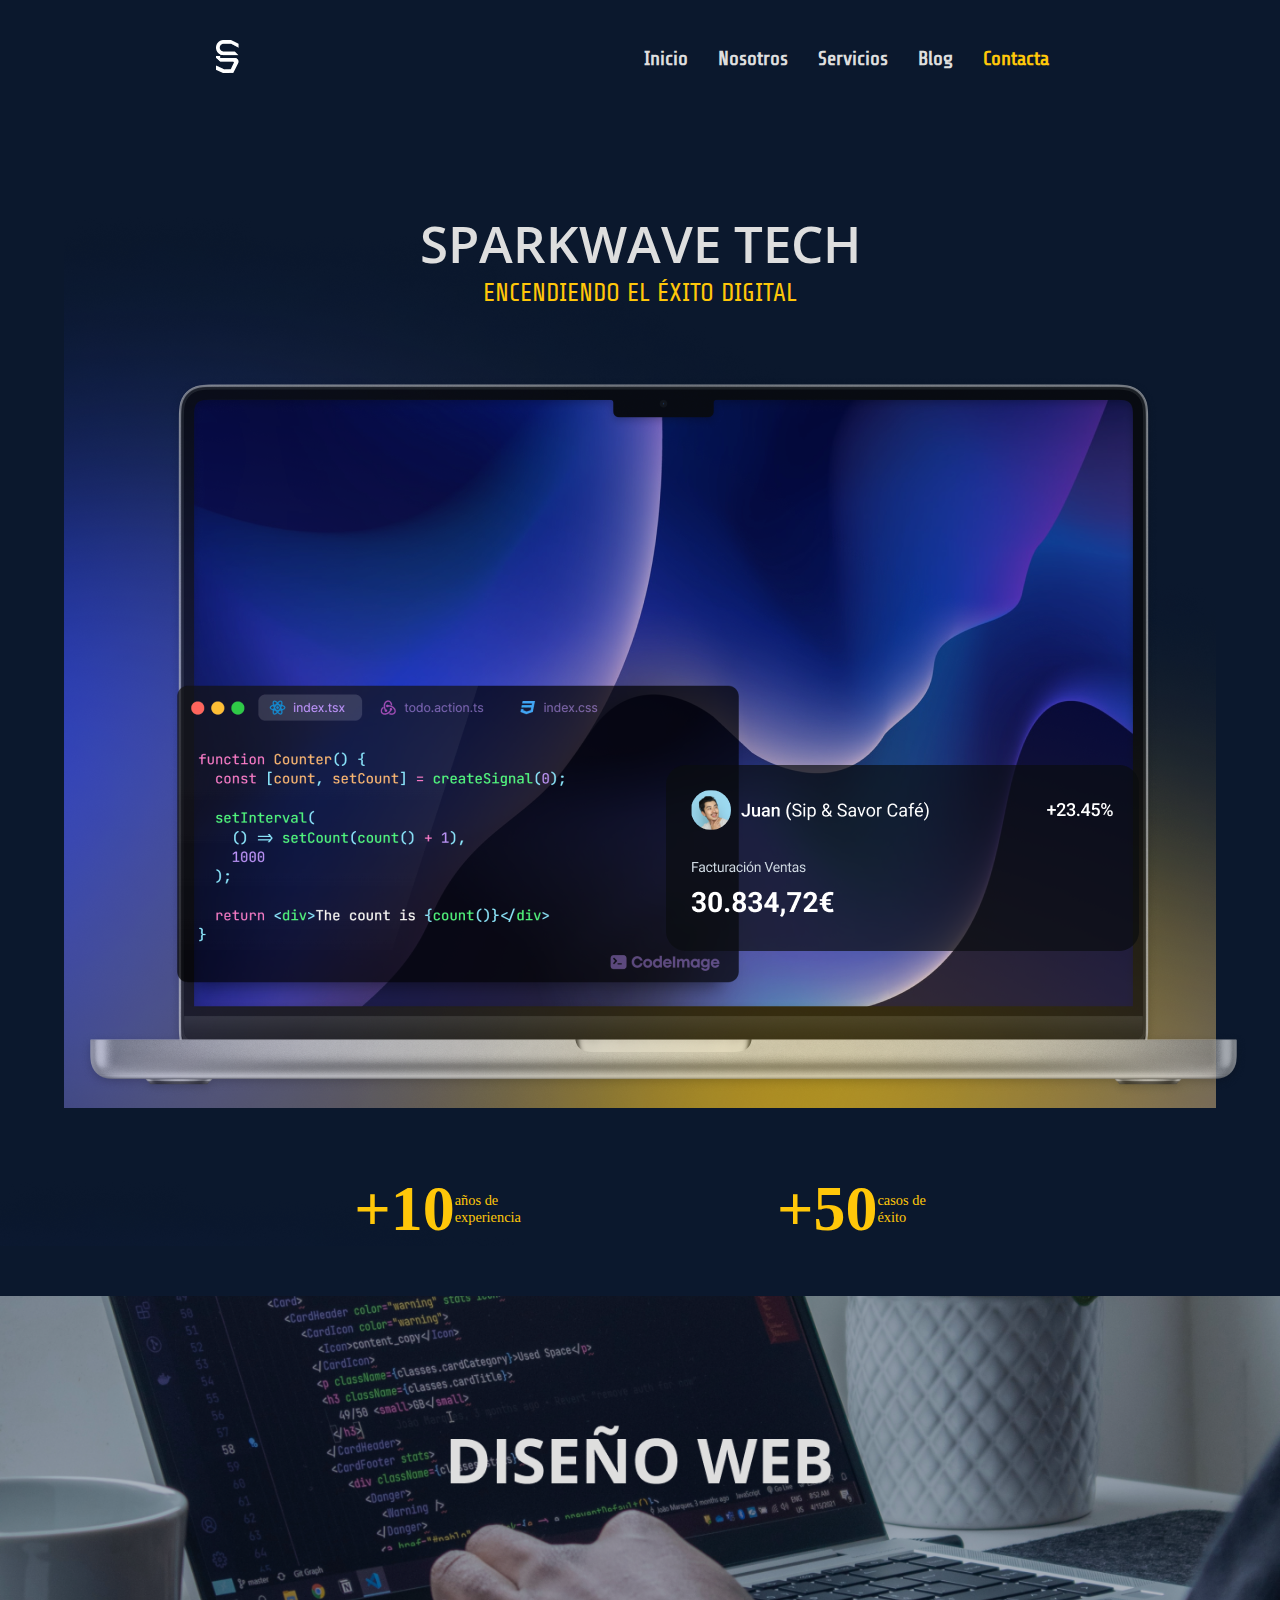
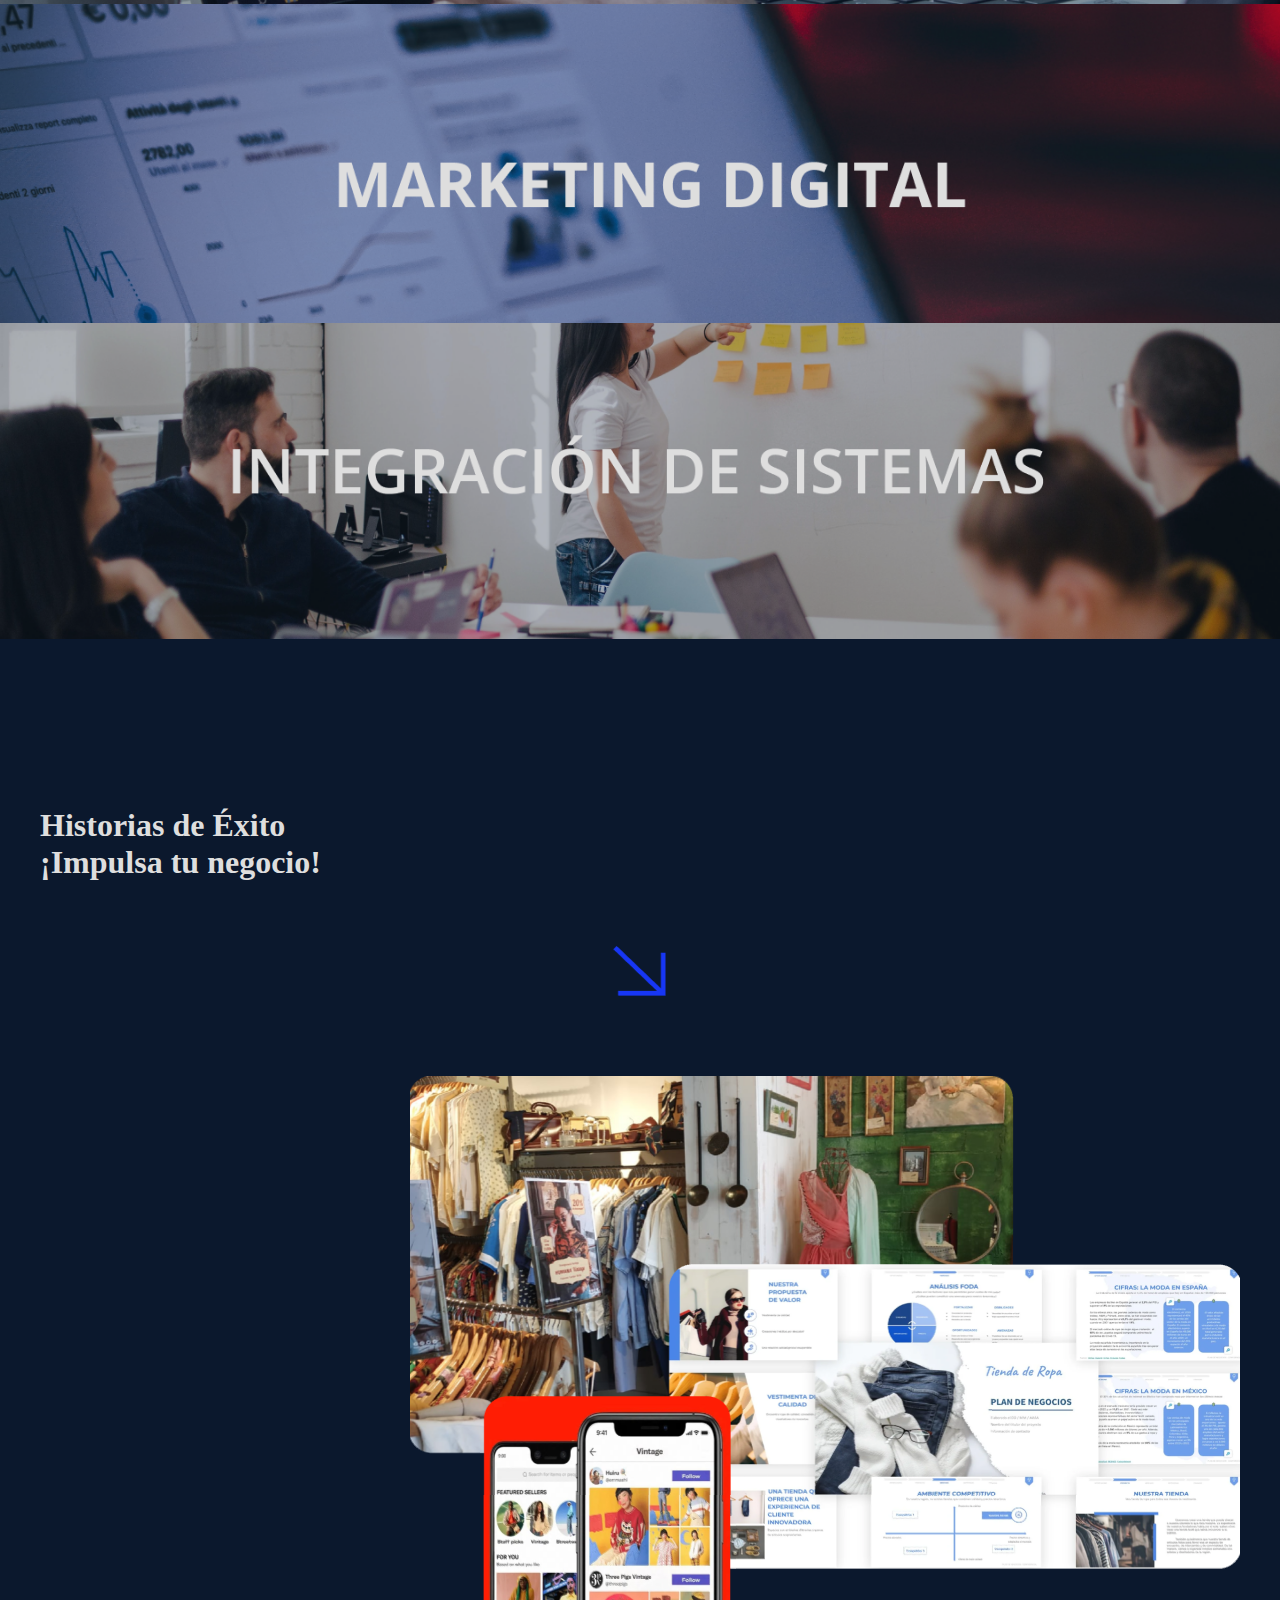
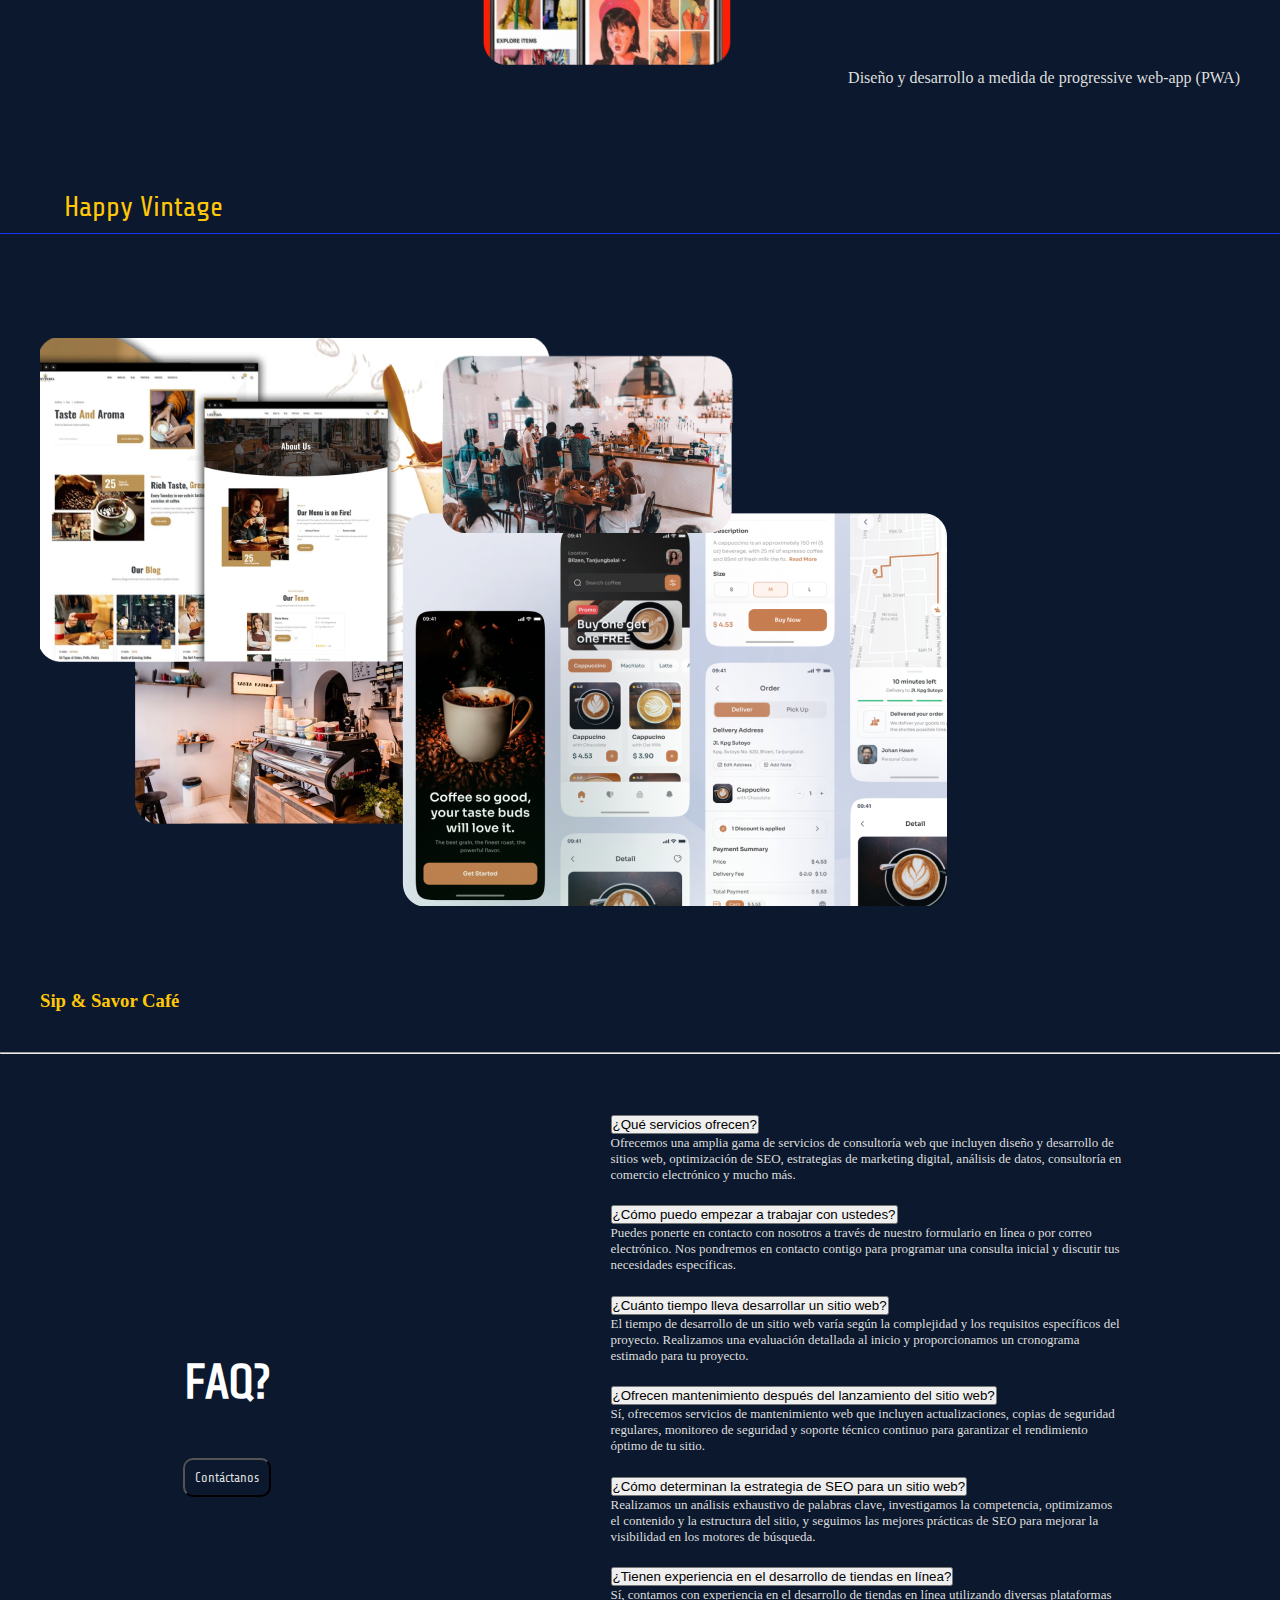
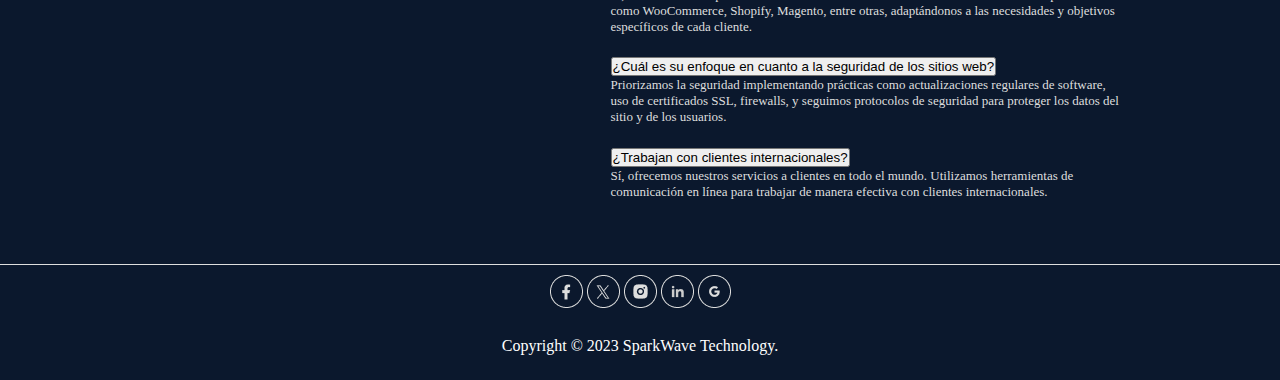
==== commit c5d32166: "modified styles" ====
--- a/index.html
+++ b/index.html
@@ -4,33 +4,29 @@
         <meta charset="UTF-8">
         <meta name="viewport" content="width=device-width, initial-scale=1.0">
         <title>SparkWaveTech</title>
+        <link rel="icon" href="Images/Capa_2.png">
         <link rel="stylesheet" href="style.css">
-        <link rel="preconnect" href="https://fonts.googleapis.com">
-        <link rel="preconnect" href="https://fonts.gstatic.com" crossorigin>
-        <link href="https://fonts.googleapis.com/css2?family=Open+Sans&display=swap" rel="stylesheet">
-        <link rel="preconnect" href="https://fonts.googleapis.com">
-        <link rel="preconnect" href="https://fonts.gstatic.com" crossorigin>
-        <link href="https://fonts.googleapis.com/css2?family=Open+Sans&family=Share+Tech&display=swap" rel="stylesheet">
+        <link rel="stylesheet" href="https://cdn.jsdelivr.net/npm/bootstrap-icons@1.11.2/font/bootstrap-icons.min.css">
         <link href="https://cdn.jsdelivr.net/npm/bootstrap@5.3.2/dist/css/bootstrap.min.css" rel="stylesheet" integrity="sha384-T3c6CoIi6uLrA9TneNEoa7RxnatzjcDSCmG1MXxSR1GAsXEV/Dwwykc2MPK8M2HN" crossorigin="anonymous">
     </head>
-<body class="index__home">
-    <header>
-        <nav class="nav">
-            <div class="logo"><a href="index.html"><img src="./Images/logoSWT.png" alt="logo de la empresa simulando una S"></a></div>
-            <button class="open_menu" id="open"><i class="bi bi-menu-button-wide"></i></button>
-            <div class="menu" id="menu">
-                <button class="close_menu" id="close"><i class="bi bi-x-square"></i></button>
-                <ul class="nav_list">
-                    <li><a href="./index.html">Inicio</a></li>
-                    <li><a href="./nosotros.html">Nosotros</a></li>
-                    <li><a href="./services.html">Servicios</a></li>
-                    <li><a href="./blog.htm">Blog</a></li>
-                    <li><a class="contact" href="./contact.html">Contacta</a></li>
-                </ul> 
-            </div>
-        </nav>
-    </header>
-    <main class="index_main">
+    <body class="index__home">
+        <header>
+            <nav class="nav">
+                <div class="logo"><a href="index.html"><img src="./Images/logoSWT.png" alt="logo de la empresa simulando una S"></a></div>
+                <button class="open_menu" id="open"><i class="bi bi-menu-button-wide"></i></button>
+                <div class="menu" id="menu">
+                    <button class="close_menu" id="close"><i class="bi bi-x-square"></i></button>
+                    <ul class="nav_list">
+                        <li><a href="./index.html">Inicio</a></li>
+                        <li><a href="./nosotros.html">Nosotros</a></li>
+                        <li><a href="./services.html">Servicios</a></li>
+                        <li><a href="./blog.htm">Blog</a></li>
+                        <li><a class="contact" href="./contact.html">Contacta</a></li>
+                    </ul> 
+                </div>
+            </nav>
+        </header> 
+        <main class="index_main">
         <section class="home">
             <div class="descriptionweb">
                 <h1>SPARKWAVE TECH</h1>
@@ -54,25 +50,125 @@
             </div>
      </article>
      <section class="index_services">
-        <article><img src="/Images/Diseño web.png" alt=""></article>
-        <article><img src="/Images/Marketing digital.png" alt=""></article>
-        <article><img src="/Images/Integracion sistemas.png" alt=""></article>
+        <img src="/Images/Diseño web.png" alt="">
+        <img src="/Images/Marketing digital.png" alt="">
+        <img src="/Images/Integracion sistemas.png" alt="">
      </section>
+         <!--SUCCESS STORIES-->
+         <section class="Exito-caso">
+            <div class="exito_history">
+                <h1 class="exito_h1">Historias de Éxito
+                    <br>¡Impulsa tu negocio!</h1>
+            </div>
+            <div class="image_arrow">
+                <img  src="/Images/assets-leite/arrow-icon.png" alt="an arrow pointing to the right">
+            </div>
+            <div class="diseño_exito">
+                <img src="/Images/assets-leite/happyvintage-box-img.png" alt="images of an app and website example and pictures of a clothing shop">
+                <p class="story-description">Diseño y desarrollo a medida de progressive web-app (PWA)</p>
+            </div>
+            <div class="exito_vintage">
+                <h3 class="services-h3">Happy Vintage</h3>
+                <div class="line-story"></div>
+            <div class="image_exito">
+                <img src="/Images/assets-leite/sipsavor-box-img.png" alt="images of an app and website example and pictures of a coffee shop">
+            </div>
+            <div class="sipSavor">
+                <h3>Sip & Savor Café</h3>
+                <div class="line-story"></div>
+            </div>
+            <hr>
+        </section>
     <div class="scrol"></div>
     <section class="final">
         <div class="container_final">
             <div class="FAQ">
-                <h3>FAQ?</h3>
-                <a href="contact.html"><button class="boton_questions">Contáctanos</button></a>
+              <h3>FAQ?</h3>
+              <button class="boton_questions"><a href="contact.html">Contáctanos</a></button>
             </div>
-            <ul class="questions">
-                <li><a href="">¿Qué servicios ofrecen?</a></li>
-                <li><a href="">¿Cómo puedo empezar a trabajar con ustedes?</a></li>
-                <li><a href="">¿Cuánto tiempo lleva desarrollar un sitio web?</a></li>
-                <li><a href="">¿Ofrecen mantenimiento después del lanzamiento del sitio web?</a></li>
-                <li><a href="">¿Cómo determinan la estrategia de SEO para un sitio web?</a></li>
-                <li><a href="">¿Tienen experiencia en el desarrollo de tiendas en línea?</a></li>
-            </ul>
+        </div>
+            <div class="accordion-accordion-flush" id="accordionFlushExample">
+                <div class="accordion-item">
+                  <h2 class="accordion-header">
+                    <button class="accordion-button collapsed" type="button" data-bs-toggle="collapse" data-bs-target="#flush-collapseOne" aria-expanded="false" aria-controls="flush-collapseOne">
+                      ¿Qué servicios ofrecen?
+                    </button>
+                  </h2>
+                  <div id="flush-collapseOne" class="accordion-collapse collapse" data-bs-parent="#accordionFlushExample">
+                    <div class="accordion-body">Ofrecemos una amplia gama de servicios de consultoría web que incluyen diseño y desarrollo de sitios web, optimización de SEO, estrategias de marketing digital, análisis de datos, consultoría en comercio electrónico y mucho más.</div>
+                  </div>
+                </div>
+                <div class="accordion-item">
+                  <h2 class="accordion-header">
+                    <button class="accordion-button collapsed" type="button" data-bs-toggle="collapse" data-bs-target="#flush-collapseTwo" aria-expanded="false" aria-controls="flush-collapseTwo">
+                        ¿Cómo puedo empezar a trabajar con ustedes?
+                    </button>
+                  </h2>
+                  <div id="flush-collapseTwo" class="accordion-collapse collapse" data-bs-parent="#accordionFlushExample">
+                    <div class="accordion-body">Puedes ponerte en contacto con nosotros a través de nuestro formulario en línea o por correo electrónico. Nos pondremos en contacto contigo para programar una consulta inicial y discutir tus necesidades específicas.</div>
+                  </div>
+                </div>
+                <div class="accordion-item">
+                  <h2 class="accordion-header">
+                    <button class="accordion-button collapsed" type="button" data-bs-toggle="collapse" data-bs-target="#flush-collapseThree" aria-expanded="false" aria-controls="flush-collapseThree">
+                        ¿Cuánto tiempo lleva desarrollar un sitio web?
+                    </button>
+                  </h2>
+                  <div id="flush-collapseThree" class="accordion-collapse collapse" data-bs-parent="#accordionFlushExample">
+                    <div class="accordion-body">El tiempo de desarrollo de un sitio web varía según la complejidad y los requisitos específicos del proyecto. Realizamos una evaluación detallada al inicio y proporcionamos un cronograma estimado para tu proyecto.</div>
+                  </div>
+                </div>
+                <div class="accordion-item">
+                    <h2 class="accordion-header">
+                      <button class="accordion-button collapsed" type="button" data-bs-toggle="collapse" data-bs-target="#flush-collapseFour" aria-expanded="false" aria-controls="flush-collapseFour">
+                        ¿Ofrecen mantenimiento después del lanzamiento del sitio web?
+                      </button>
+                    </h2>
+                    <div id="flush-collapseFour" class="accordion-collapse collapse" data-bs-parent="#accordionFlushExample">
+                      <div class="accordion-body">Sí, ofrecemos servicios de mantenimiento web que incluyen actualizaciones, copias de seguridad regulares, monitoreo de seguridad y soporte técnico continuo para garantizar el rendimiento óptimo de tu sitio.</div>
+                    </div>
+                  </div>
+                  <div class="accordion-item">
+                    <h2 class="accordion-header">
+                      <button class="accordion-button collapsed" type="button" data-bs-toggle="collapse" data-bs-target="#flush-collapseFive" aria-expanded="false" aria-controls="flush-collapseFive">
+                        ¿Cómo determinan la estrategia de SEO para un sitio web?
+                      </button>
+                    </h2>
+                    <div id="flush-collapseFive" class="accordion-collapse collapse" data-bs-parent="#accordionFlushExample">
+                      <div class="accordion-body">Realizamos un análisis exhaustivo de palabras clave, investigamos la competencia, optimizamos el contenido y la estructura del sitio, y seguimos las mejores prácticas de SEO para mejorar la visibilidad en los motores de búsqueda.</div>
+                    </div>
+                  </div>
+                  <div class="accordion-item">
+                    <h2 class="accordion-header">
+                      <button class="accordion-button collapsed" type="button" data-bs-toggle="collapse" data-bs-target="#flush-collapseSix" aria-expanded="false" aria-controls="flush-collapseSix">
+                        ¿Tienen experiencia en el desarrollo de tiendas en línea?
+                      </button>
+                    </h2>
+                    <div id="flush-collapseSix" class="accordion-collapse collapse" data-bs-parent="#accordionFlushExample">
+                      <div class="accordion-body">Sí, contamos con experiencia en el desarrollo de tiendas en línea utilizando diversas plataformas como WooCommerce, Shopify, Magento, entre otras, adaptándonos a las necesidades y objetivos específicos de cada cliente.</div>
+                    </div>
+                  </div>
+                  <div class="accordion-item">
+                    <h2 class="accordion-header">
+                      <button class="accordion-button collapsed" type="button" data-bs-toggle="collapse" data-bs-target="#flush-collapseSeven" aria-expanded="false" aria-controls="flush-collapseSeven">
+                        ¿Cuál es su enfoque en cuanto a la seguridad de los sitios web?
+                      </button>
+                    </h2>
+                    <div id="flush-collapseSeven" class="accordion-collapse collapse" data-bs-parent="#accordionFlushExample">
+                      <div class="accordion-body">Priorizamos la seguridad implementando prácticas como actualizaciones regulares de software, uso de certificados SSL, firewalls, y seguimos protocolos de seguridad para proteger los datos del sitio y de los usuarios.</div>
+                    </div>
+                  </div>
+                  <div class="accordion-item">
+                    <h2 class="accordion-header">
+                      <button class="accordion-button collapsed" type="button" data-bs-toggle="collapse" data-bs-target="#flush-collapseEight" aria-expanded="false" aria-controls="flush-collapseEight">
+                        ¿Trabajan con clientes internacionales?
+                      </button>
+                    </h2>
+                    <div id="flush-collapseEight" class="accordion-collapse collapse" data-bs-parent="#accordionFlushExample">
+                      <div class="accordion-body"> Sí, ofrecemos nuestros servicios a clientes en todo el mundo. Utilizamos herramientas de comunicación en línea para trabajar de manera efectiva con clientes internacionales.</div>
+                    </div>
+                  </div>
+              </div>
         </div>
     </section>
     <footer>
@@ -85,6 +181,7 @@
         </div>
         <p>Copyright © 2023 SparkWave Technology. </p>
     </footer>
-    <script src="https://cdn.jsdelivr.net/npm/bootstrap@5.3.2/dist/js/bootstrap.bundle.min.js" integrity="sha384-C6RzsynM9kWDrMNeT87bh95OGNyZPhcTNXj1NW7RuBCsyN/o0jlpcV8Qyq46cDfL" crossorigin="anonymous"></script> 
-</body>
+    <script src="script.js"></script>
+    <script src="https://cdn.jsdelivr.net/npm/bootstrap@5.3.2/dist/js/bootstrap.bundle.min.js" integrity="sha384-C6RzsynM9kWDrMNeT87bh95OGNyZPhcTNXj1NW7RuBCsyN/o0jlpcV8Qyq46cDfL" crossorigin="anonymous"></script>
+    </body>
 </html>--- a/style.css
+++ b/style.css
@@ -5,14 +5,15 @@
     padding: 0;
     box-sizing: border-box;
 }
-body{
+/* body{
     height: 200vh;
     cursor: url(Images/puntero.png), auto;
-}
+} */
 .services__home {
     font-family: 'Open Sans', sans-serif;
     height: 200vh;
     background-color: #0B182D;
+    width: 100%;
 }
 .index__home{
     background-color: #0B182D;
@@ -119,16 +120,18 @@
     right: 11%;
 }
 .porcentage{
-    color: #DEDEDE;
+    color: #FFC709;
     display: flex;
     align-items: center;
     justify-content: center;
 }
 .index_porcentage{
+    background-image: url(/Images/fondo\ home.png);
     display: flex;
     justify-content: center;
-    gap: 10%;
-    align-items: center;
+    align-items: center;
+    gap: 20%;
+    margin-bottom: 50px;
 }
 .index_porcentage h4{
     font-size: 4em;
@@ -148,6 +151,28 @@
     width: 50%;
     height: 50%;
 }
+.exito_history{
+    color: #DEDEDE;
+    margin-top: 10%;
+    padding: 40px;
+}
+.image_arrow{
+   text-align: center; 
+}
+.diseño_exito{
+    text-align: right;
+    padding: 40px;
+}
+.image_exito{
+    padding: 40px;
+    margin-top: 5%;
+}
+.sipSavor h3{
+    color: #FFC709;
+}
+.sipSavor{
+    padding: 40px;
+}
 /*------------------------------------------------------------------------------------------------------------------------------------------------*/
 /*Aquí empieza el FAQ*/
 .final .container_final{
@@ -159,7 +184,9 @@
     color: white;
     background-color: #0B182D;
     width: 100%;
-    margin: 0;
+    display: flex;
+    justify-content: space-around;
+    margin-bottom: 5%;
 }
 .container_final .questions{
     list-style: none;
@@ -187,12 +214,15 @@
     margin: 0;
     padding: 25px;
 }
-.boton_questions {
+.boton_questions{
     font-family: 'Share Tech', sans-serif;
     background-color: #0B182D;
     border-radius: 10px;
     padding: 10px;
-    color: #d9d9d9;
+}
+.boton_questions a{
+    text-decoration: none;
+    color: #DEDEDE;
 }
 /**---------------------------------------------------------------*/
 /*footer*/
@@ -221,7 +251,7 @@
     grid-template-columns: 1fr 1fr 1fr 1fr;
     gap: 70px;
     margin-left: 150px;
-    margin-top: 0;
+    margin-top: 5%;
 }
 
 .form { /* estructura formulario de contacto*/
@@ -235,11 +265,12 @@
     margin-top: 0;
 }
 
-h1{
+.contact_h1{
     font-family: 'Share Tech';
     font-size: 50px;
     font-weight: 100;
     line-height: 100px;
+    color: #d9d9d9;
 }
 
 .contact-text {
@@ -676,6 +707,7 @@
 .services-h3 {
     font-family: share tech;
     color: #FFC709;
+    padding: 5%;
     font-weight: 350;
     font-size: 28px;
     border-bottom: 1px solid #1736F5; /* ajusta el color y grosor de la línea */
@@ -693,9 +725,16 @@
     color: #DEDEDE;
     margin-left: 50px;
 }
-
+.container_story{
+     width: 100%;
+     margin-right: 0;
+     margin-left: 0;
+}
 .services-project-button {
-    color: #DEDEDE;
+    color: #0B182D;
+    background-color: #FFC709;
+    border-radius: 20px;
+    padding: 0.5%;
 }
 /*------------------------------------------------------------------------------*/
 /*Inicio página blog*/
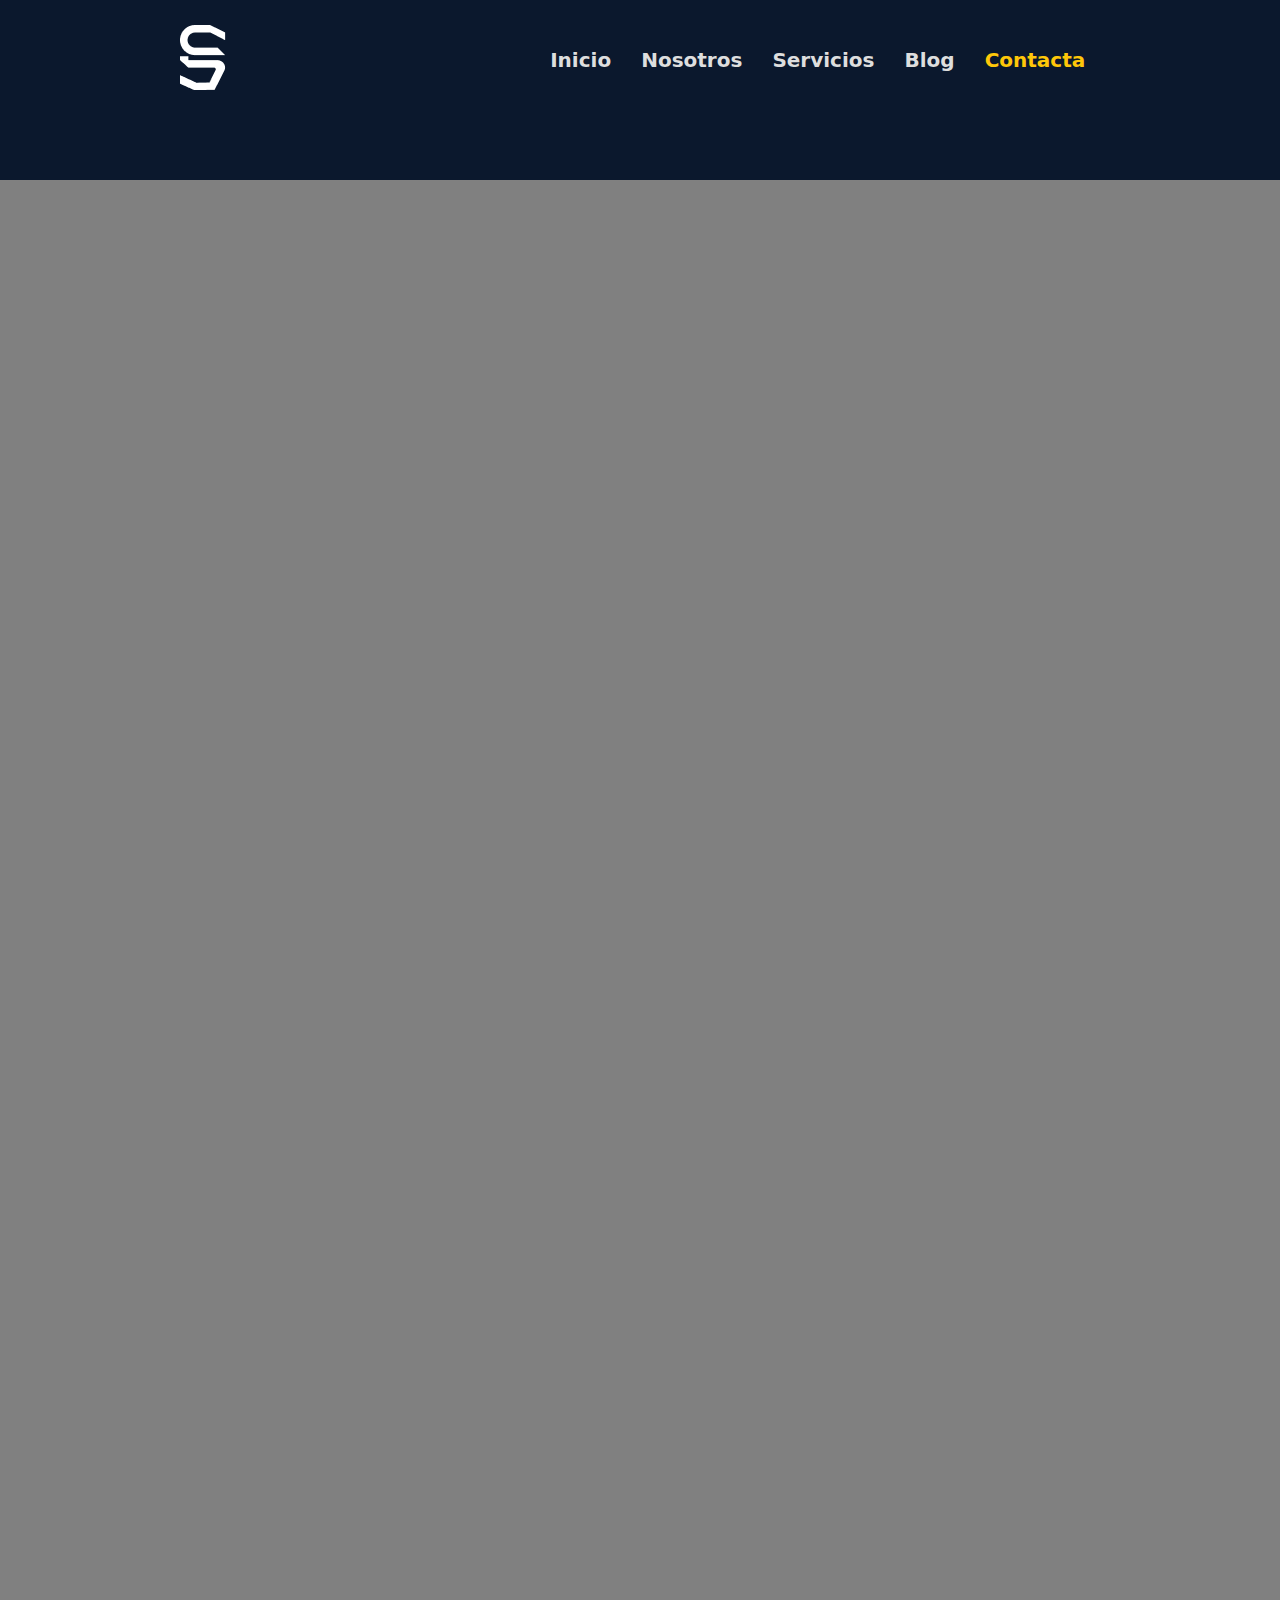
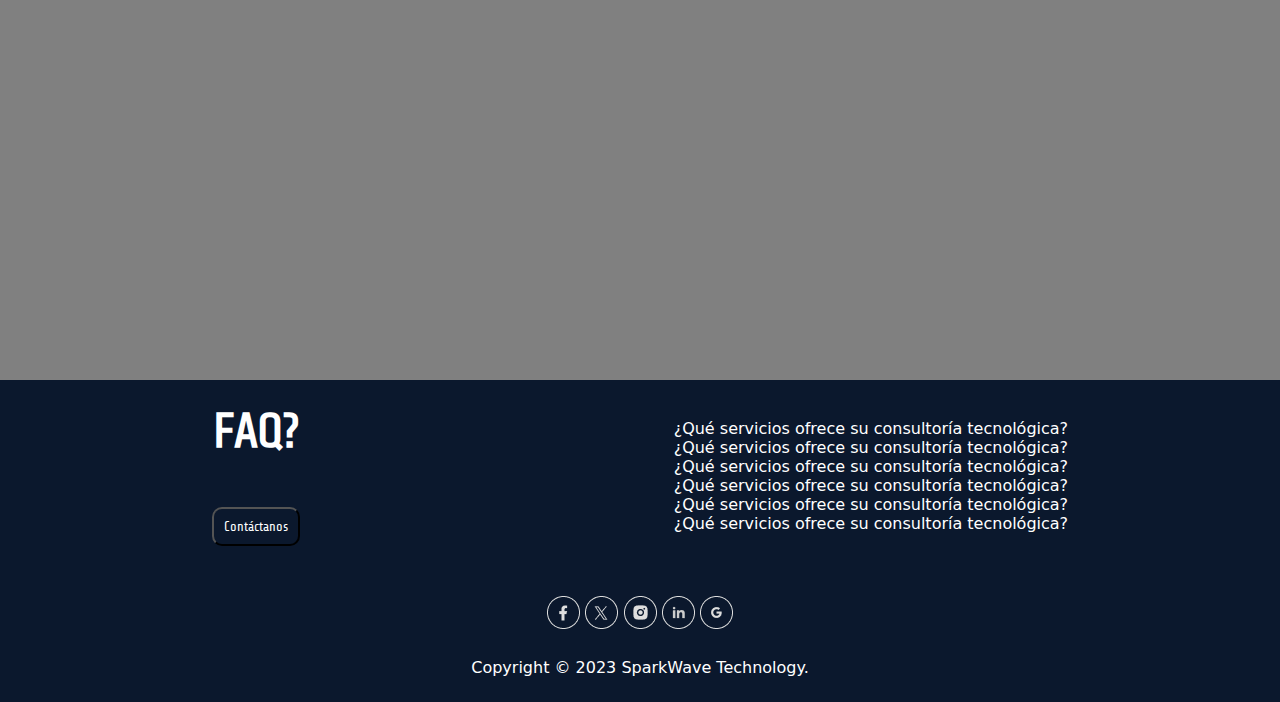
==== commit 782baada: "change to color white title" ====
--- a/index.html
+++ b/index.html
@@ -4,171 +4,43 @@
         <meta charset="UTF-8">
         <meta name="viewport" content="width=device-width, initial-scale=1.0">
         <title>SparkWaveTech</title>
-        <link rel="icon" href="Images/Capa_2.png">
         <link rel="stylesheet" href="style.css">
-        <link rel="stylesheet" href="https://cdn.jsdelivr.net/npm/bootstrap-icons@1.11.2/font/bootstrap-icons.min.css">
-        <link href="https://cdn.jsdelivr.net/npm/bootstrap@5.3.2/dist/css/bootstrap.min.css" rel="stylesheet" integrity="sha384-T3c6CoIi6uLrA9TneNEoa7RxnatzjcDSCmG1MXxSR1GAsXEV/Dwwykc2MPK8M2HN" crossorigin="anonymous">
+        <link rel="preconnect" href="https://fonts.googleapis.com">
+        <link rel="preconnect" href="https://fonts.gstatic.com" crossorigin>
+        <link href="https://fonts.googleapis.com/css2?family=Open+Sans&display=swap" rel="stylesheet">
+        <link rel="preconnect" href="https://fonts.googleapis.com">
+        <link rel="preconnect" href="https://fonts.gstatic.com" crossorigin>
+        <link href="https://fonts.googleapis.com/css2?family=Open+Sans&family=Share+Tech&display=swap" rel="stylesheet">
+        
     </head>
-    <body class="index__home">
-        <header>
-            <nav class="nav">
-                <div class="logo"><a href="index.html"><img src="./Images/logoSWT.png" alt="logo de la empresa simulando una S"></a></div>
-                <button class="open_menu" id="open"><i class="bi bi-menu-button-wide"></i></button>
-                <div class="menu" id="menu">
-                    <button class="close_menu" id="close"><i class="bi bi-x-square"></i></button>
-                    <ul class="nav_list">
-                        <li><a href="./index.html">Inicio</a></li>
-                        <li><a href="./nosotros.html">Nosotros</a></li>
-                        <li><a href="./services.html">Servicios</a></li>
-                        <li><a href="./blog.htm">Blog</a></li>
-                        <li><a class="contact" href="./contact.html">Contacta</a></li>
-                    </ul> 
-                </div>
-            </nav>
-        </header> 
-        <main class="index_main">
-        <section class="home">
-            <div class="descriptionweb">
-                <h1>SPARKWAVE TECH</h1>
-                <p>ENCENDIENDO EL ÉXITO DIGITAL</p>
-                <div>
-                    <img class="home_macbook" src="/Images/MacBook Pro 16_ - 5th Gen - Silver.png" alt="foto de un ordenador portátil macbook">
-                    <img class="home_function" src="/Images/home_function.png" alt="imagen de una función de código">
-                    <img class="home_stadistic" src="/Images/home_stadistic.png" alt="imagen datos estadísticos">
-                </div>
-            </div>
-        </section> 
-     </main>
-     <article class="index_porcentage">
-            <div class="porcentage">
-                <h4>+10 </h4>
-            <p>años de <br> experiencia</p>
-            </div>
-            <div class="porcentage">
-                <h4>+50</h4>
-                <p>casos de <br> éxito</p>
-            </div>
-     </article>
-     <section class="index_services">
-        <img src="/Images/Diseño web.png" alt="">
-        <img src="/Images/Marketing digital.png" alt="">
-        <img src="/Images/Integracion sistemas.png" alt="">
-     </section>
-         <!--SUCCESS STORIES-->
-         <section class="Exito-caso">
-            <div class="exito_history">
-                <h1 class="exito_h1">Historias de Éxito
-                    <br>¡Impulsa tu negocio!</h1>
-            </div>
-            <div class="image_arrow">
-                <img  src="/Images/assets-leite/arrow-icon.png" alt="an arrow pointing to the right">
-            </div>
-            <div class="diseño_exito">
-                <img src="/Images/assets-leite/happyvintage-box-img.png" alt="images of an app and website example and pictures of a clothing shop">
-                <p class="story-description">Diseño y desarrollo a medida de progressive web-app (PWA)</p>
-            </div>
-            <div class="exito_vintage">
-                <h3 class="services-h3">Happy Vintage</h3>
-                <div class="line-story"></div>
-            <div class="image_exito">
-                <img src="/Images/assets-leite/sipsavor-box-img.png" alt="images of an app and website example and pictures of a coffee shop">
-            </div>
-            <div class="sipSavor">
-                <h3>Sip & Savor Café</h3>
-                <div class="line-story"></div>
-            </div>
-            <hr>
-        </section>
+<body>
+    <header>
+        <nav class="nav">
+            <div class="logo"><a href=""><img src="./Images/logoSWT.png" alt="logo de la empresa simulando una S"></a></div>
+                <ul class="menu">
+                    <li><a href="">Inicio</a></li>
+                    <li><a href="">Nosotros</a></li>
+                    <li><a href="">Servicios</a></li>
+                    <li><a href="">Blog</a></li>
+                    <li><a class="contact" href="">Contacta</a></li>
+                </ul>
+        </nav>
+    </header> 
     <div class="scrol"></div>
     <section class="final">
         <div class="container_final">
             <div class="FAQ">
-              <h3>FAQ?</h3>
-              <button class="boton_questions"><a href="contact.html">Contáctanos</a></button>
+                <h3>FAQ?</h3>
+                <button><a href="">Contáctanos</a></button>
             </div>
-        </div>
-            <div class="accordion-accordion-flush" id="accordionFlushExample">
-                <div class="accordion-item">
-                  <h2 class="accordion-header">
-                    <button class="accordion-button collapsed" type="button" data-bs-toggle="collapse" data-bs-target="#flush-collapseOne" aria-expanded="false" aria-controls="flush-collapseOne">
-                      ¿Qué servicios ofrecen?
-                    </button>
-                  </h2>
-                  <div id="flush-collapseOne" class="accordion-collapse collapse" data-bs-parent="#accordionFlushExample">
-                    <div class="accordion-body">Ofrecemos una amplia gama de servicios de consultoría web que incluyen diseño y desarrollo de sitios web, optimización de SEO, estrategias de marketing digital, análisis de datos, consultoría en comercio electrónico y mucho más.</div>
-                  </div>
-                </div>
-                <div class="accordion-item">
-                  <h2 class="accordion-header">
-                    <button class="accordion-button collapsed" type="button" data-bs-toggle="collapse" data-bs-target="#flush-collapseTwo" aria-expanded="false" aria-controls="flush-collapseTwo">
-                        ¿Cómo puedo empezar a trabajar con ustedes?
-                    </button>
-                  </h2>
-                  <div id="flush-collapseTwo" class="accordion-collapse collapse" data-bs-parent="#accordionFlushExample">
-                    <div class="accordion-body">Puedes ponerte en contacto con nosotros a través de nuestro formulario en línea o por correo electrónico. Nos pondremos en contacto contigo para programar una consulta inicial y discutir tus necesidades específicas.</div>
-                  </div>
-                </div>
-                <div class="accordion-item">
-                  <h2 class="accordion-header">
-                    <button class="accordion-button collapsed" type="button" data-bs-toggle="collapse" data-bs-target="#flush-collapseThree" aria-expanded="false" aria-controls="flush-collapseThree">
-                        ¿Cuánto tiempo lleva desarrollar un sitio web?
-                    </button>
-                  </h2>
-                  <div id="flush-collapseThree" class="accordion-collapse collapse" data-bs-parent="#accordionFlushExample">
-                    <div class="accordion-body">El tiempo de desarrollo de un sitio web varía según la complejidad y los requisitos específicos del proyecto. Realizamos una evaluación detallada al inicio y proporcionamos un cronograma estimado para tu proyecto.</div>
-                  </div>
-                </div>
-                <div class="accordion-item">
-                    <h2 class="accordion-header">
-                      <button class="accordion-button collapsed" type="button" data-bs-toggle="collapse" data-bs-target="#flush-collapseFour" aria-expanded="false" aria-controls="flush-collapseFour">
-                        ¿Ofrecen mantenimiento después del lanzamiento del sitio web?
-                      </button>
-                    </h2>
-                    <div id="flush-collapseFour" class="accordion-collapse collapse" data-bs-parent="#accordionFlushExample">
-                      <div class="accordion-body">Sí, ofrecemos servicios de mantenimiento web que incluyen actualizaciones, copias de seguridad regulares, monitoreo de seguridad y soporte técnico continuo para garantizar el rendimiento óptimo de tu sitio.</div>
-                    </div>
-                  </div>
-                  <div class="accordion-item">
-                    <h2 class="accordion-header">
-                      <button class="accordion-button collapsed" type="button" data-bs-toggle="collapse" data-bs-target="#flush-collapseFive" aria-expanded="false" aria-controls="flush-collapseFive">
-                        ¿Cómo determinan la estrategia de SEO para un sitio web?
-                      </button>
-                    </h2>
-                    <div id="flush-collapseFive" class="accordion-collapse collapse" data-bs-parent="#accordionFlushExample">
-                      <div class="accordion-body">Realizamos un análisis exhaustivo de palabras clave, investigamos la competencia, optimizamos el contenido y la estructura del sitio, y seguimos las mejores prácticas de SEO para mejorar la visibilidad en los motores de búsqueda.</div>
-                    </div>
-                  </div>
-                  <div class="accordion-item">
-                    <h2 class="accordion-header">
-                      <button class="accordion-button collapsed" type="button" data-bs-toggle="collapse" data-bs-target="#flush-collapseSix" aria-expanded="false" aria-controls="flush-collapseSix">
-                        ¿Tienen experiencia en el desarrollo de tiendas en línea?
-                      </button>
-                    </h2>
-                    <div id="flush-collapseSix" class="accordion-collapse collapse" data-bs-parent="#accordionFlushExample">
-                      <div class="accordion-body">Sí, contamos con experiencia en el desarrollo de tiendas en línea utilizando diversas plataformas como WooCommerce, Shopify, Magento, entre otras, adaptándonos a las necesidades y objetivos específicos de cada cliente.</div>
-                    </div>
-                  </div>
-                  <div class="accordion-item">
-                    <h2 class="accordion-header">
-                      <button class="accordion-button collapsed" type="button" data-bs-toggle="collapse" data-bs-target="#flush-collapseSeven" aria-expanded="false" aria-controls="flush-collapseSeven">
-                        ¿Cuál es su enfoque en cuanto a la seguridad de los sitios web?
-                      </button>
-                    </h2>
-                    <div id="flush-collapseSeven" class="accordion-collapse collapse" data-bs-parent="#accordionFlushExample">
-                      <div class="accordion-body">Priorizamos la seguridad implementando prácticas como actualizaciones regulares de software, uso de certificados SSL, firewalls, y seguimos protocolos de seguridad para proteger los datos del sitio y de los usuarios.</div>
-                    </div>
-                  </div>
-                  <div class="accordion-item">
-                    <h2 class="accordion-header">
-                      <button class="accordion-button collapsed" type="button" data-bs-toggle="collapse" data-bs-target="#flush-collapseEight" aria-expanded="false" aria-controls="flush-collapseEight">
-                        ¿Trabajan con clientes internacionales?
-                      </button>
-                    </h2>
-                    <div id="flush-collapseEight" class="accordion-collapse collapse" data-bs-parent="#accordionFlushExample">
-                      <div class="accordion-body"> Sí, ofrecemos nuestros servicios a clientes en todo el mundo. Utilizamos herramientas de comunicación en línea para trabajar de manera efectiva con clientes internacionales.</div>
-                    </div>
-                  </div>
-              </div>
+            <ul class="questions">
+                <li><a href="">¿Qué servicios ofrece su consultoría tecnológica?</a></li>
+                <li><a href="">¿Qué servicios ofrece su consultoría tecnológica?</a></li>
+                <li><a href="">¿Qué servicios ofrece su consultoría tecnológica?</a></li>
+                <li><a href="">¿Qué servicios ofrece su consultoría tecnológica?</a></li>
+                <li><a href="">¿Qué servicios ofrece su consultoría tecnológica?</a></li>
+                <li><a href="">¿Qué servicios ofrece su consultoría tecnológica?</a></li>
+            </ul>
         </div>
     </section>
     <footer>
@@ -180,8 +52,6 @@
             <a href="https://github.com/"><img src="./Images/G.png" alt="logo de la red social Github"></a>
         </div>
         <p>Copyright © 2023 SparkWave Technology. </p>
-    </footer>
-    <script src="script.js"></script>
-    <script src="https://cdn.jsdelivr.net/npm/bootstrap@5.3.2/dist/js/bootstrap.bundle.min.js" integrity="sha384-C6RzsynM9kWDrMNeT87bh95OGNyZPhcTNXj1NW7RuBCsyN/o0jlpcV8Qyq46cDfL" crossorigin="anonymous"></script>
-    </body>
+    </footer> 
+</body>
 </html>--- a/style.css
+++ b/style.css
@@ -5,23 +5,15 @@
     padding: 0;
     box-sizing: border-box;
 }
-/* body{
+body{
+    font-family: system-ui, -apple-system, BlinkMacSystemFont, 'Segoe UI', Roboto, Oxygen, Ubuntu, Cantarell, 'Open Sans', 'Helvetica Neue', sans-serif;
+    background-color: #808080;
     height: 200vh;
-    cursor: url(Images/puntero.png), auto;
-} */
-.services__home {
-    font-family: 'Open Sans', sans-serif;
-    height: 200vh;
-    background-color: #0B182D;
-    width: 100%;
-}
-.index__home{
-    background-color: #0B182D;
-    width: 100%;
 }
 header{
-    width: 100%;
-    height: 16vh; 
+    background-color: #0B182D;
+    width: 100%;
+    height: 20vh;
     background-size: cover;
     background-position: center;
 }
@@ -31,21 +23,32 @@
     display: flex;
     justify-content: space-around;
     align-items: center;
-    padding: 2rem;
+    padding: 25px;
     transition: all 0.5s ease;
     position: fixed;
 }
-.nav_list{
-    display: flex;
-}
-
+/*.nav.active{
+    background: #0B182D;
+    padding: 25px;
+    height: 20vh;
+}
+.nav.active .logo,
+.nav.active a{
+    color: #DEDEDE;
+}
+.nav.active a:hover{
+    background: #FFC709;
+    color: white;
+}
+.nav.active .contact{
+    color: #FFC709;
+}*/
 .menu{
     display: flex;
 }
 .menu li{
     list-style: none;
     margin: 15px;
-    font-family: 'Share Tech', sans-serif;
 }
 .menu li a{
     text-decoration: none;
@@ -53,27 +56,23 @@
     color: #DEDEDE;
     font-weight: bold;
     transition: all 0.5s ease;
-    font-family: 'Share Tech', sans-serif;
 }
 .menu .contact{
     color: #FFC709;
 }
 .menu li a:hover{
-    padding: 2rem;
+    padding: 5px 10px;
     background: #0B182D;
     color: #FFC709;
     border-radius: 15px;
-}
-.open_menu, .close_menu{
-    display: none;
 }
 .scrol {
     height: 100%;
 }
-.title{
-    color: white;
-}
-/*---------------------Aquí empieza la home--------------------------------------------------------- */
+h1{
+    color: white;
+}
+/*Aquí empieza la home */
 
 .home{
     display: flex;
@@ -83,97 +82,18 @@
     gap: 15%;
     background-color: #0B182D;
     padding: 5%;
-    width: 100%;
-}
-.index_main{
-    width: 100%;
 }
 .descriptionweb h1{
     font-size: 3em;
     color: #DEDEDE;
-    font-size: 4vw;
-    font-family: Open Sans;
-    font-weight: 600; 
-    text-align: center;
 }
 .descriptionweb p{
     color: #FFC709;
-    font-size: 2vw;
-    font-family: 'Share Tech', sans-serif;
-    font-weight: 400;
-    text-align: center;
-}
-.descriptionweb{
-    background-image: url(/Images/fondo\ home.png);
-    text-align: center;
-    width: 100%;
-    align-items: center;
-}
-.home_function{
-    position: absolute;
-    top: 70%;
-    left: 10%;
-}
-.home_stadistic{
-    position: absolute;
-    top: 85%;
-    right: 11%;
-}
-.porcentage{
-    color: #FFC709;
-    display: flex;
-    align-items: center;
-    justify-content: center;
-}
-.index_porcentage{
-    background-image: url(/Images/fondo\ home.png);
-    display: flex;
-    justify-content: center;
-    align-items: center;
-    gap: 20%;
-    margin-bottom: 50px;
-}
-.index_porcentage h4{
-    font-size: 4em;
-}
-.index_porcentage p{
-    font-size: 0.9em;
-}
-.index_services{
-    display: flex;
-    flex-direction: column;
-    width: 100%;
-}
-.index_services article{
-    width: 100%;
-}
-.logo img{
-    width: 50%;
-    height: 50%;
-}
-.exito_history{
-    color: #DEDEDE;
-    margin-top: 10%;
-    padding: 40px;
-}
-.image_arrow{
-   text-align: center; 
-}
-.diseño_exito{
-    text-align: right;
-    padding: 40px;
-}
-.image_exito{
-    padding: 40px;
-    margin-top: 5%;
-}
-.sipSavor h3{
-    color: #FFC709;
-}
-.sipSavor{
-    padding: 40px;
-}
-/*------------------------------------------------------------------------------------------------------------------------------------------------*/
+}
+.image_home img{
+    border-radius: 100px 100px 100px 0;
+}
+
 /*Aquí empieza el FAQ*/
 .final .container_final{
     display: flex;
@@ -184,13 +104,10 @@
     color: white;
     background-color: #0B182D;
     width: 100%;
-    display: flex;
-    justify-content: space-around;
-    margin-bottom: 5%;
+    margin: 0;
 }
 .container_final .questions{
     list-style: none;
-    text-align: right;
 }
 .container_final .questions a{
     text-decoration: none;
@@ -205,6 +122,7 @@
     justify-content: space-between;
     align-items: center;
     gap: 3em;
+
 }
 .FAQ h3{
     font-size: 3em;
@@ -214,17 +132,18 @@
     margin: 0;
     padding: 25px;
 }
-.boton_questions{
+button{
     font-family: 'Share Tech', sans-serif;
     background-color: #0B182D;
     border-radius: 10px;
     padding: 10px;
 }
-.boton_questions a{
+.FAQ button a{
+    color: white;
     text-decoration: none;
-    color: #DEDEDE;
-}
-/**---------------------------------------------------------------*/
+}
+
+
 /*footer*/
 footer{
     color: white;
@@ -236,8 +155,6 @@
     padding: 25px;
     margin: 0;
     gap: 25px;
-    border-top: 1px solid #DEDEDE;
-    padding-top: 10px;
 }
 
 /*------------------------------------EMPIEZA PÁGINA DE CONTACTO---------------------------------------------------*/
@@ -251,7 +168,7 @@
     grid-template-columns: 1fr 1fr 1fr 1fr;
     gap: 70px;
     margin-left: 150px;
-    margin-top: 5%;
+    margin-top: 0;
 }
 
 .form { /* estructura formulario de contacto*/
@@ -265,12 +182,12 @@
     margin-top: 0;
 }
 
-.contact_h1{
+.contact-us{
     font-family: 'Share Tech';
+    color: #DEDEDE;
     font-size: 50px;
     font-weight: 100;
     line-height: 100px;
-    color: #d9d9d9;
 }
 
 .contact-text {
@@ -379,609 +296,7 @@
     margin-top: 5px;
     font-size: 16px;
 }
-/*--------------------------------------------------------------------------------------------------------------------------------*/
-/*A partir de aquí empieza la página de Nosotros */
-.Nosotros{
-    background-color: #0B182D;
-    height: 30vh;
-}
-.descriptionTeam {
-    color: #DEDEDE;
-}
-.textTeam{
-    margin-left: 20%;
-    margin-right: 20%;
-    display: flex;
-    justify-content: center;
-    align-items: center;
-    text-align: center;
-    padding: 5%;
-    font-size: 1.5em;
-    font-family: 'Open Sans', sans-serif;
-    font-family: 'Open Sans', sans-serif;
-}
-.text_rectangle h4{
-    color: #DEDEDE;
-    font-size: 4em;
-    font-family: 'Share Tech', sans-serif;
-    margin: 0;
-}
-.text_rectangle {
-    display: flex;
-    flex-wrap: wrap;
-    align-items: center;
-    justify-content: space-between;
-    margin-left: 5%;
-}
-.text_rectangle img {
-    max-width: 100%;
-        height: auto;
-        margin: 10px;
-}
-.images_team{
-    display: flex;
-    flex-direction: row;
-    align-items: center;
-    justify-content: center;
-    gap: 5%;
-}
-.coder {
-    color: #DEDEDE;
-    text-align: left;
-    display: flex;
-    flex-direction: column;
-    align-items: left;
-    justify-content: center;
-}
-.coder h6{
-    font-family: 'Share Tech', sans-serif;
-    max-width: 100%;
-    text-align: left;
-    margin-bottom: 10px;
-    font-size: 1.5em;
-}
-.coder h5{
-    font-size: 2em;
-    font-family: 'Open Sans', sans-serif;
-    max-width: 100%;
-    text-align: left
-}
-.coder p{
-    font-family: 'Open Sans', sans-serif;
-    max-width: 100%;
-    text-align: left;
-    font-size: 1em;
-}
-.team_person{
-    display: flex;
-    flex-direction: row;
-    justify-content: flex-end;
-    padding: 2%;
-    gap: 3%;
-}
-.Our_team{
-    display: grid;
-    grid-template-columns: repeat(2, 1fr);
-    gap: 2em;
-    margin-left: 5%;
-    margin-right: 5%;
-    margin-top: 10%;
-}
-
-/*----------------------------------------------------------------------------*/
-/* SERVICES WEBSITE */
-
-/* FIRST SECTION DESIGN-SOLUTIONS */
-
-.design-solutions {
-    display: flex;
-    flex-direction: column;
-    margin-top: 20px;
-    padding: 10vh;
-}
-
-/*MOUSE FOR SCROLL*/
-.icon-scroll-services {
-    width: 30px;
-    height: 73px;
-    margin-left: 1500px;
-    position: fixed;
-}
-
-/*IMG CENTRAL*/
-.img-central {
-    width: 40%;
-    height: 40%;
-    margin-left: 25vw;
-    margin-top: 8vw;
-}
-
-/*ALL H1 AND H6 OF WEBSITE*/
-.services-h1 {
-    font-family: share tech;
-    font-size: 50px;
-    font-weight: 500;
-    color:#DEDEDE;
-    width: 100%; /*ASEGURA LA VISIBILIDAD DE TODO EL TITULO*/
-    margin-left: 150px;
-}
-
-.services-h6 {
-    color: #1736F5;
-    font-family: share tech;
-    font-weight: 800;
-    margin-left: 150px;
-}
-
-
-/* SECOND PART PRINCIPIOS*/
-
-.principios {
-    padding: 10vh;
-    display: flex;
-    justify-content: space-around;
-    align-items: center;
-    margin-bottom: 250px;
-}
-
-/*TITLE*/
-.left-principios {
-    padding-right: 15vh;
-    width: 100%; /*ASEGURA LA VISIBILIDAD DE TODO EL TITULO*/
-}
-
-/*LIST OF PRINCIPIOS*/
-.principios-list {
-    font-size: 22px;
-    color: #DEDEDE;
-    padding: 10vh;
-    margin-left: 100px;
-    margin-right: 100px;
-}
-
-
-/* THIRD PART WEBSITE */
-
-
-/* USER EXPERIENCE */
-
-.left-ux {
-    margin-top: -850px;
-    width: 100%; /*ASEGURA LA VISIBILIDAD COMPLETA DEL TITULO*/
-}
-
-.ux-experience {
-    padding: 10vh;
-    display: flex;
-    justify-content: space-evenly;
-    align-items: center;
-    margin-bottom: 250px;
-}
-
-.ux-experience-img {
-    width: 40%;
-    height: 40%;
-    margin-left: -300px;
-}
-
-.ux-list {
-    color: #DEDEDE;
-    list-style: none;
-    margin-left: 150px;
-    margin-right: 200px;
-}
-
-
-/*FOURTH PART OF WEBPAGE*/
-
-/* SOLUTIONS */
-
-.solutions .solutions-title{
-    display: flex;
-    align-items: center;
-    flex-direction: row;
-    margin-bottom: 10%;
-}
-
-.solutions h6 {
-    text-align: left;
-    margin-left: 8%;
-}
-
-.services-solutions-h6 {
-    color: #1736F5;
-    font-family: share tech;
-}
-
-.solutions-description {
-    color: #DEDEDE;
-    margin-right: 150px;
-    margin-left: 250px;
-}
-
-.solutions-list {
-    list-style: none;
-    color: #DEDEDE;
-    display: flex;
-    flex-direction: column;
-    margin-bottom: 18%;
-}
-
-/* RECUADRO DESPLEGABLE CON ETIQUETA DETAILS Y SUMMARY */
-details summary {
-    list-style: none; /* ocultamos la flecha */
-    cursor: pointer; /* cambia el cursor del puntero */
-}
-
-details p {
-    background-color: #0B182D; /* Nuevo color de fondo (azul más oscuro) */
-    color: #d9d9d9; /* Nuevo color de texto */
-    box-shadow: 0 10px 20px rgba(0, 0, 0, 0.5); /* Nuevo box shadow con un tono más oscuro y efecto 3D */
-    border-radius: 5px; /* Borde de la caja del contenido oculto */
-}
-
-details {
-    position: relative;
-}
-
-.item-title:hover {
-    color:#FFC709;
-    cursor: pointer;
-}
-
-/* Estilo para el emoji en el summary */
-details summary::before {
-    position: absolute;
-    content: "🔽";
-    font-size: 1.5rem;
-    top: 8px;
-    right: 10%;
-}
-
-/* Animación de rotación para el emoji cuando el details está abierto */
-details[open] summary::before {
-    animation: rotate-emoji 0.6s ease-in-out both;
-}
-
-/* Keyframes para la animación de rotación */
-@keyframes rotate-emoji {
-    0% {
-        transform: rotate(0);
-    }
-
-    100% {
-        transform: rotate(180deg);
-    }
-}
-
-@keyframes rotate-emoji {
-    /* 0% {
-        transform: rotate(0);
-    } */
-
-    100% {
-        transform: rotate(180deg);
-    }
-}
-
-
-.item-title {
-    font-family: share tech;
-    font-size: 40px;
-    padding: 30px;
-    margin-left: 10vh;
-    line-height: 80px;
-}
-
-.item-detail {
-    padding: 1rem;
-    margin-left: 12vw;
-    margin-right: 42vw;
-    margin-bottom: 60px;
-}
-
-
-/* FIFTH SUCCESS STORIES */
-
-/*PICTURE OF CLOTHIGN SHOP */
-
-.happyvintage-img {
-    text-align: end;
-    margin-right: 50px;
-    margin-top: 100px;
-}
-
-.icon-arrow {
-    margin-left: 520px;
-    margin-top: 30px;
-}
-
-.container-happyvintage {
-    display: flex;
-    flex-direction: row; 
-    justify-content: end;
-    margin-right: 80px;
-    margin-top: 20px;
-}
-
-.services-h3 {
-    font-family: share tech;
-    color: #FFC709;
-    padding: 5%;
-    font-weight: 350;
-    font-size: 28px;
-    border-bottom: 1px solid #1736F5; /* ajusta el color y grosor de la línea */
-    padding-bottom: 10px; /* ajusta el espaciado inferior */
-}
-
-/* .line-story {
-    list-style:georgian;
-    width: 1px; /* ajusta la anchura de la línea */
-    /* background-color: #1736F5; /* ajusta el color de la línea */
-    /* margin: 0 2vw 0.5vw; /* ajusta el margen lateral según sea necesario
-}  */
-
-.story-description {
-    color: #DEDEDE;
-    margin-left: 50px;
-}
-.container_story{
-     width: 100%;
-     margin-right: 0;
-     margin-left: 0;
-}
-.services-project-button {
-    color: #0B182D;
-    background-color: #FFC709;
-    border-radius: 20px;
-    padding: 0.5%;
-}
-/*------------------------------------------------------------------------------*/
-/*Inicio página blog*/
-.blog_home {
-    background-color: #0B182D;
-}
-.blog{
-    color: #DEDEDE;
-    background-color: #0B182D;
-    font-family: 'Open Sans', sans-serif;
-    overflow-x: hidden;
-}
-.inicio-blog{
-    margin-left: 2%;
-    margin-right: 2%;
-    margin-bottom: 5%;
-    text-align: center;
-    margin-top: 5%;
-}
-.blog h1 {
-    margin-left: 5%;
-    font-family: 'Share Tech', sans-serif;
-}
-.blog img{
-    border-radius: 200px 0px 200px 200px;
-    width: 239px;
-    height: 218px;
-    flex-shrink: 0;
-}
-.bloque-noticias {
-    display: flex;
-    width: 100%; /* Ancho deseado para el contenedor */
-    margin: 5%;
-    align-items: flex-start; /* Alinea los elementos al principio verticalmente */
-}
-.noticia {
-    flex: 1; /* Opción para dividir el espacio igualmente entre los bloques */
-    /* Otros estilos para los bloques */
-    vertical-align: top; /* Alinea la imagen al inicio verticalmente */
-}
-.noticia h3 {
- font-family: 'Share Tech', sans-serif;
-}
-
-.imagennoticia {
-    display: flex;
-    vertical-align: top;
-}
-.textonoticia{
-    width: 50%;
-  display: inline-block;
-  vertical-align: top;
-  margin-left: 2%;
-}
-.textonoticia h3:hover {
-    color: #FFC709;
-}
-.imgagennoticia a{
-    text-decoration: none;
-    color: inherit; /* Hereda el color del texto circundante */
-}
-/*preguntas footer*/
-.accordion-accordion-flush{
-    color: #DEDEDE; 
-    margin-top: 3%;
-}
-.accordion-header:active {
-    color: #FFC709;
-}
-.accordion-collapse {
-    font-size: small;
-}
-.accordion-accordion-flush {
-  width: 40%; /* Ancho de 300 píxeles */
-  height: 30%; /* Alto de 200 píxeles */
-  display: block;
-}
-.accordion-item {
-    margin-top: 3%;
-}
-  
-
-/*fin preguntas footer*/
-/*mediaqueries blog*/
-@media screen and (max-width: 768px) {
-    .bloque-noticias {
-        flex-direction: column; /* Cambia la dirección de los elementos a columna */
-    }
-    .noticia {
-        margin-top: 10%;
-        font-size: small;
-}
-.blog img{
-    border-radius: 200px 0px 200px 200px;
-    width: 139px;
-    height: 118px;
-    flex-shrink: 0;
-}
-.inicio-blog {
-    font-size: small;
-}
-.final .container_final {
-    display: block; /* Cambia a bloque para mostrar elementos uno debajo del otro */
-  }
-  .accordion-accordion-flush {
-    /* Propiedades del borde */
-  width: 100%; /* Ancho de 300 píxeles */
-  display: block;
-}
-.accordion-item {
-    margin-top: 5%;
-}
-}
-/*FIN PÁGINA DE BLOG*/
-/*------------------------------------------------------------------------------*/
-/**----------Responsivo---------*/
- @media (max-width: 768px) {
-    .Our_team {
-      display: flex;
-      flex-wrap: wrap;
-      flex-direction: column;
-      justify-content: center;
-    }
-    .team_person{
-        display: flex;
-        flex-direction: column;
-        justify-content: center;
-    }
-    .team_person .coder{
-        text-align: center;
-    }
-    .text_rectangle img{
-        max-width: 50%;
-        max-height: 50%;
-    }
-    .text_rectangle h4{
-        text-align: center;
-    }
-}
-
-/*--------VERSION MÓVIL-----------*/
-@media only screen and (max-width: 708px){
-
-    .home{
-        display: flex;
-        flex-direction: column-reverse;
-    }
-    .menu{
-        display: flex;
-        flex-direction: row;
-        flex-wrap: wrap;
-    }
-    .image_home{
-        width: 100%;
-    }
-    .descriptionweb h1{
-        font-size: 2em;
-    }
-    .descriptionweb p{
-        font-size: 1em;
-    }
-    .boton_contact{
-        top: 80%;
-        left: 70%;
-        transform: translate(-50%, -50%);
-    }
-    .container_final{
-        display: flex;
-        flex-direction: column;
-    }
-    .questions{
-        margin-top: 10%;
-    }
-    .textTeam{
-        font-size: 1em;
-        text-align: center;
-        margin-right: 5%;
-        margin-left: 5%;
-    }
-    .img_group{
-        width: 90%;
-        height: auto;
-    }
-    .images_team{
-        display: flex;
-        flex-direction: column;
-        justify-content: center;
-        align-items: center;
-        margin-right:10%;
-        margin-left: 10%;
-    }
-    .triangleBlue{
-        width: 10%;
-        height: 10%;
-    }
-    .FAQ{
-        margin-bottom: 10%;
-    }
-    .open_menu, .close_menu{
-        display: block;
-        border: 0;
-        font-size: 1.2rem;
-        color: #DEDEDE;
-    }
-    .open_menu{
-        margin-left: 30%;
-    }
-    .menu{
-        opacity: 0;
-        visibility: hidden;
-    
-        display: flex;
-        flex-direction: column;
-        align-items: end;
-        gap: 1rem;
-        position: absolute;
-        top: 0;
-        right: 0;
-        background-color: #0B182D;
-        padding: 2rem;
-        box-shadow: 0 0 0 100vmax rgba(0, 0, 0, .5);
-    }
-    .menu.visible{
-        opacity: 1;
-        visibility: visible;
-    }
-    .nav_list{
-        flex-direction: column;
-        align-items: end; 
-    }
-    .team{
-        margin-top: 10%;
-    }
-    /*---------------------index------------*/
-    .home_macbook{
-        width: 60%;
-    }
-    .home_function, .home_stadistic{
-        width: 34%;
-        position: absolute;
-        top: 40%;
-    }
-    .home{
-        width: 100%;
-        margin: 0;
-    }
-
-
-
-}+
+/* -------------------------------------RESPONSIVE CONTACTO MÓVIL-----------------------------------*/
+
+
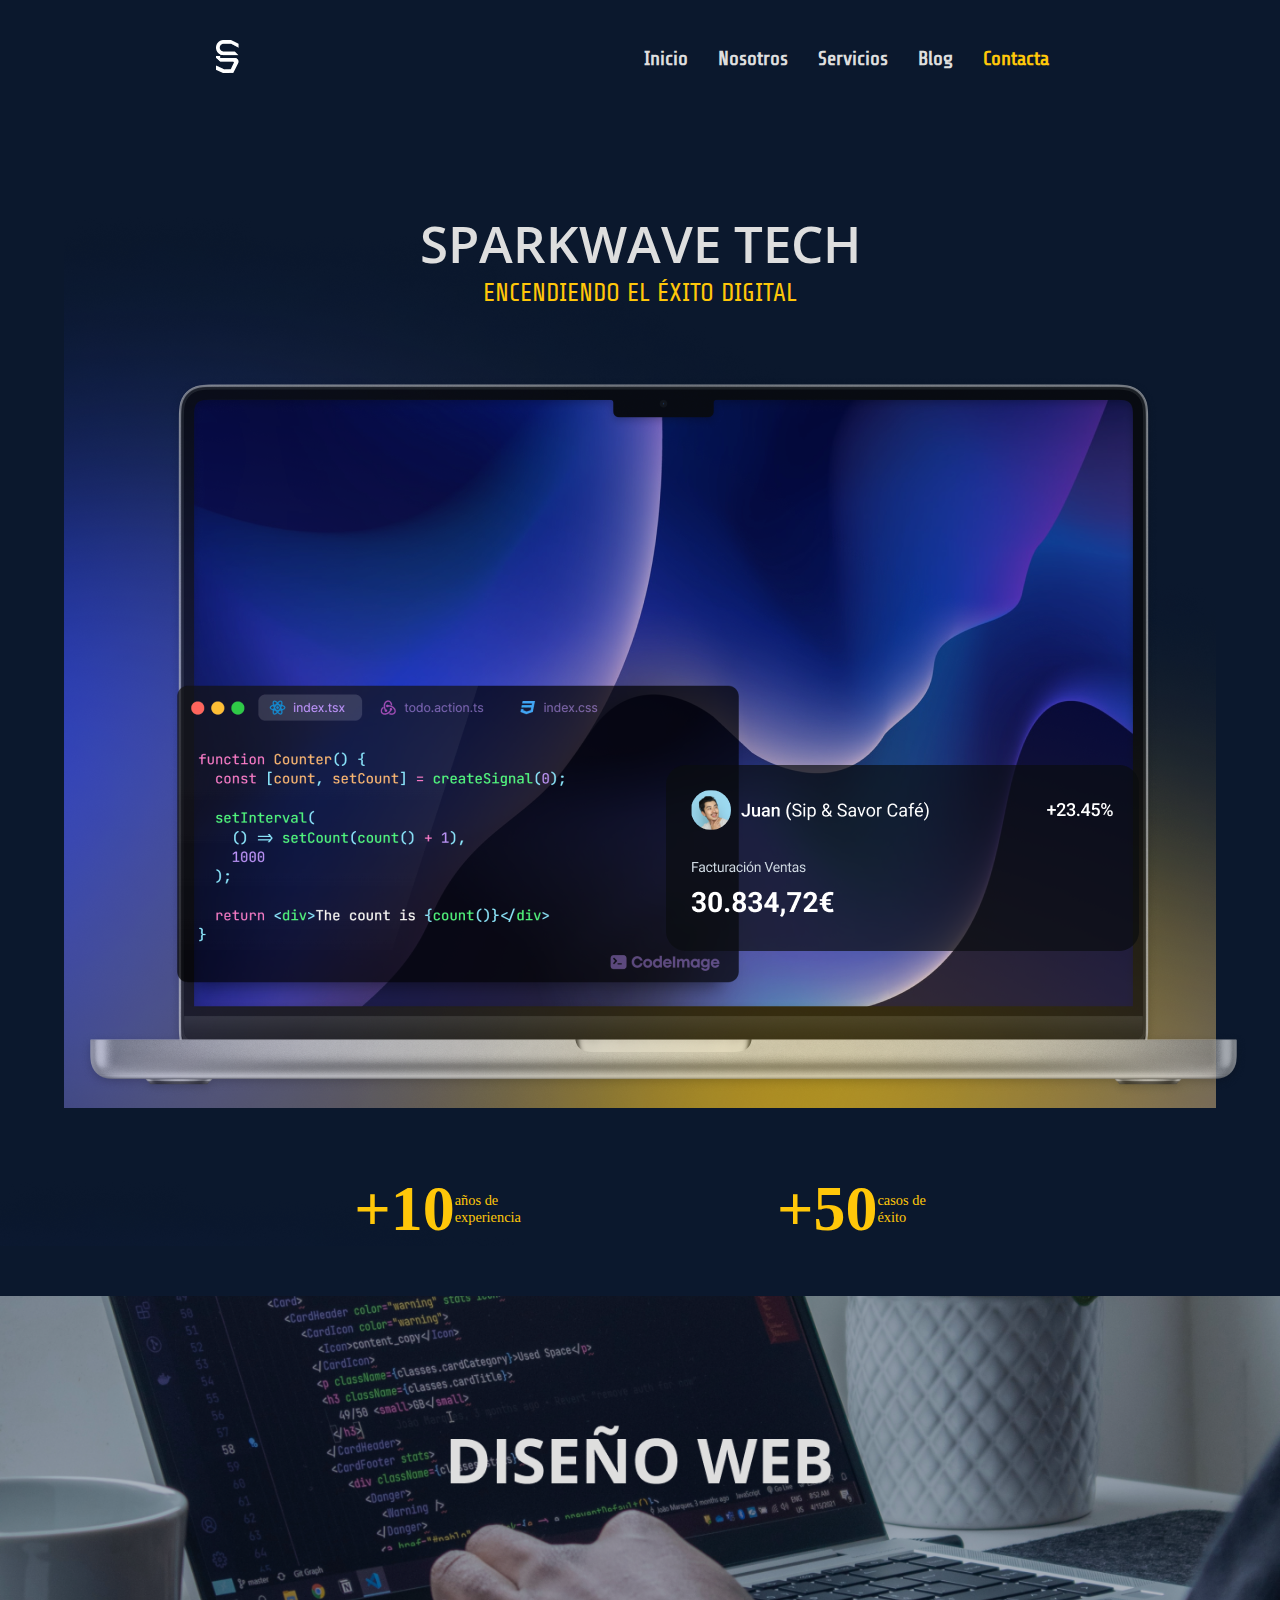
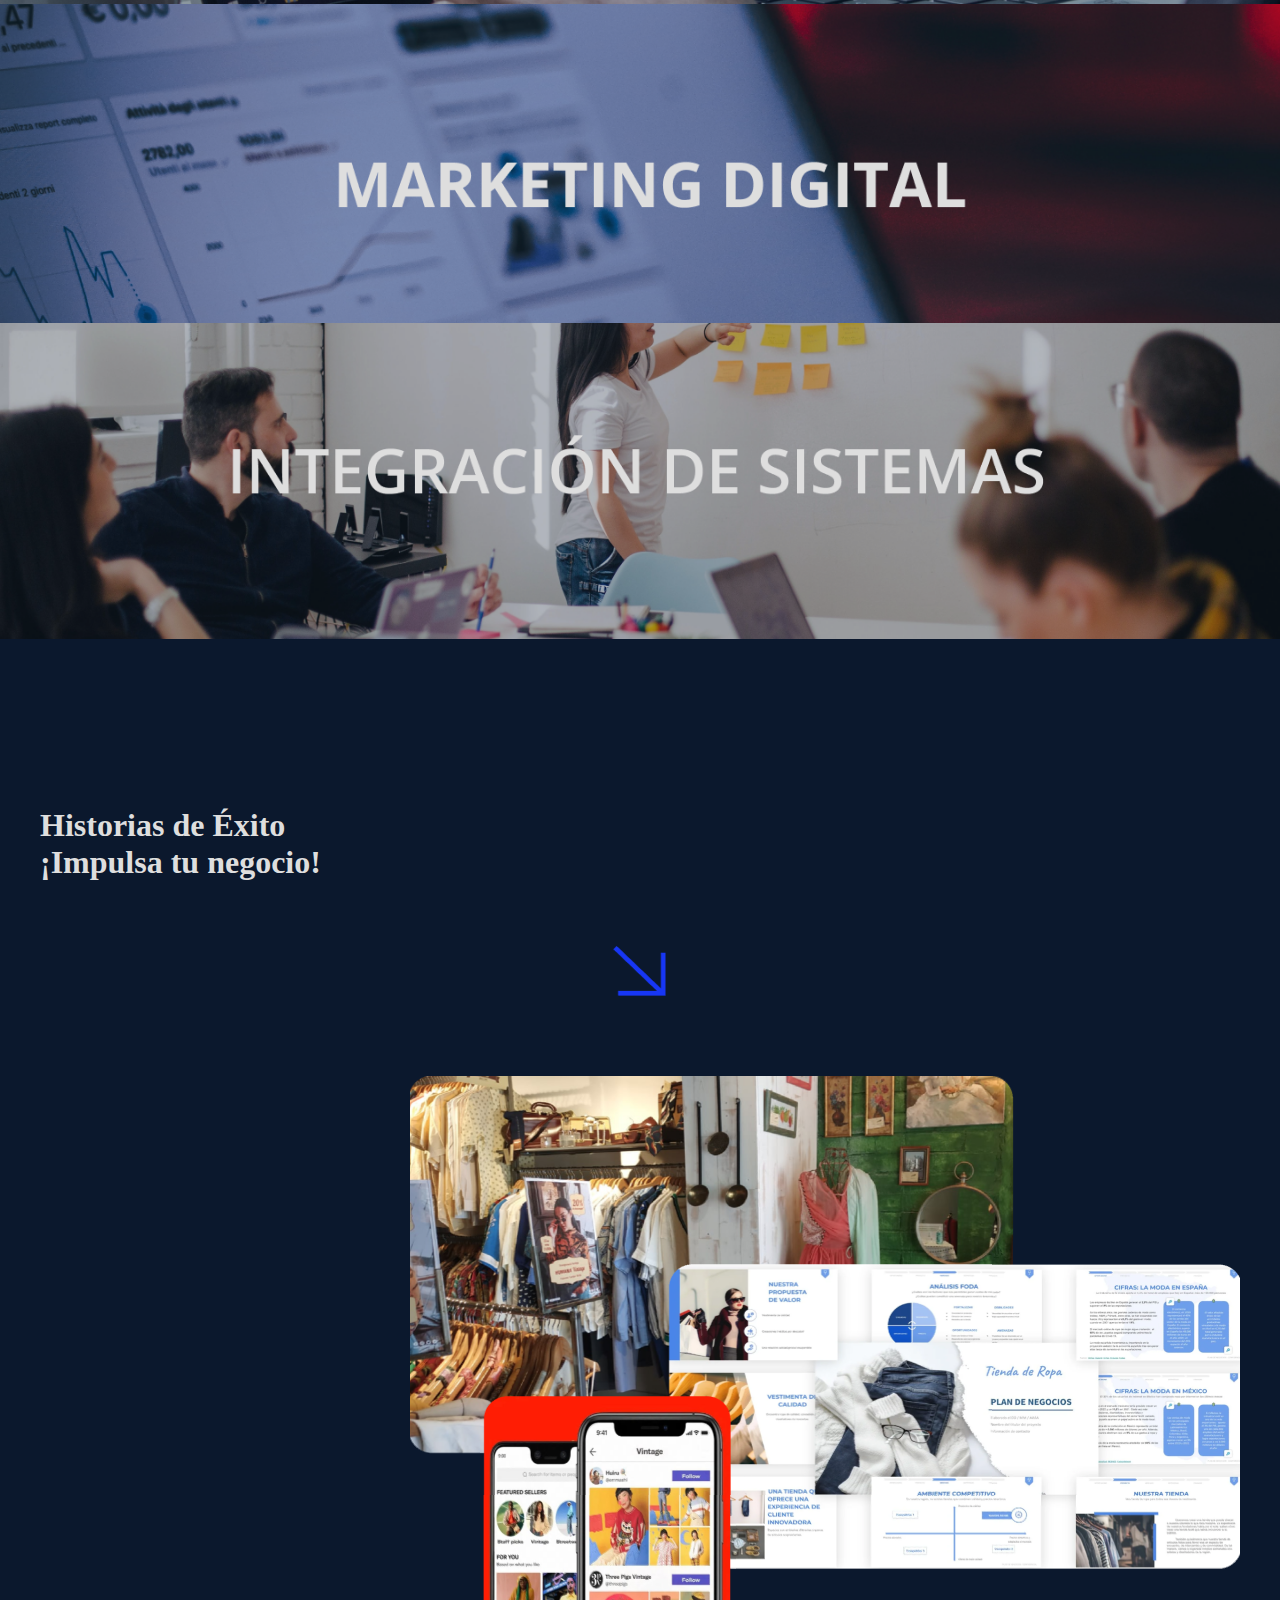
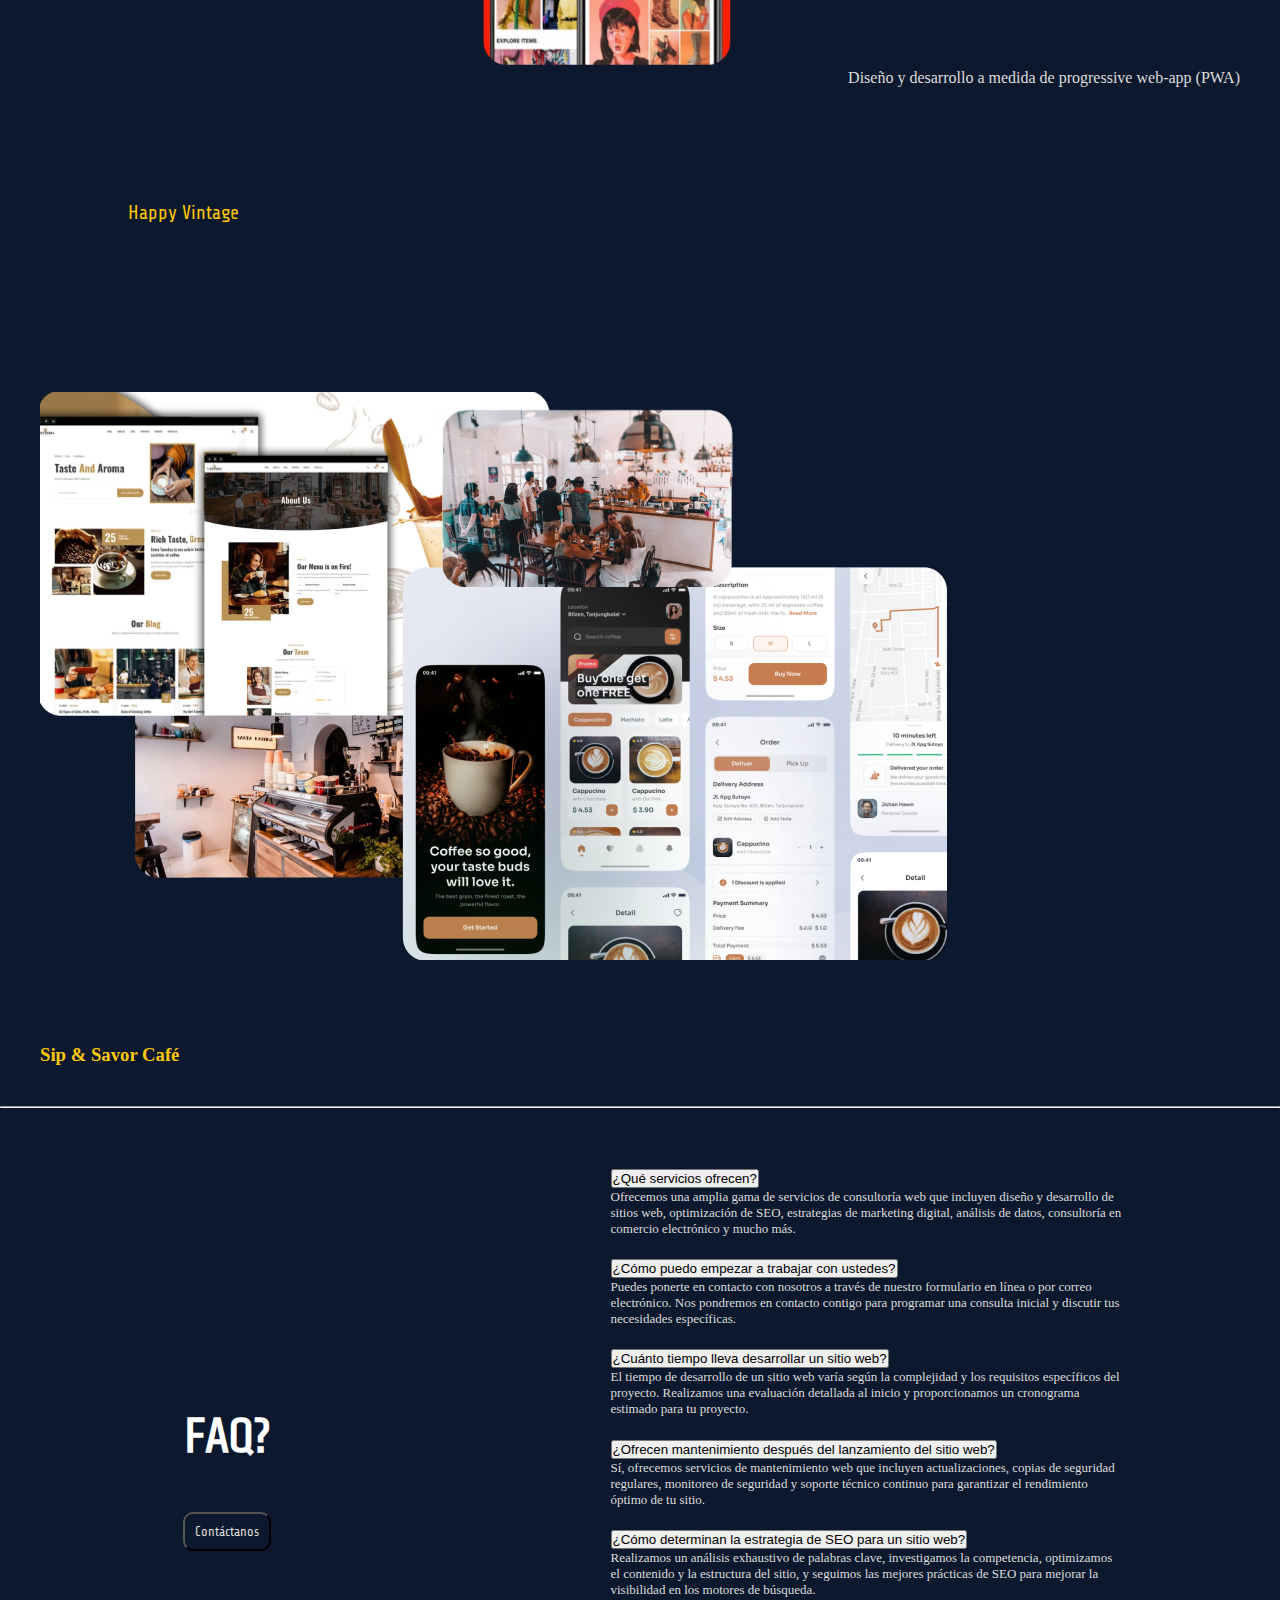
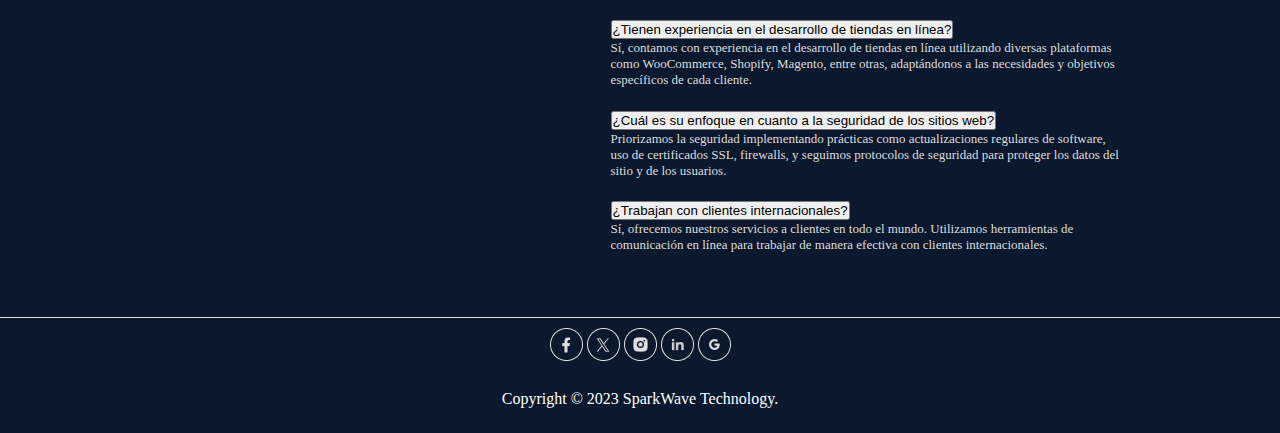
==== commit 02e55fc9: "added script link" ====
--- a/index.html
+++ b/index.html
@@ -4,43 +4,171 @@
         <meta charset="UTF-8">
         <meta name="viewport" content="width=device-width, initial-scale=1.0">
         <title>SparkWaveTech</title>
+        <link rel="icon" href="Images/Capa_2.png">
         <link rel="stylesheet" href="style.css">
-        <link rel="preconnect" href="https://fonts.googleapis.com">
-        <link rel="preconnect" href="https://fonts.gstatic.com" crossorigin>
-        <link href="https://fonts.googleapis.com/css2?family=Open+Sans&display=swap" rel="stylesheet">
-        <link rel="preconnect" href="https://fonts.googleapis.com">
-        <link rel="preconnect" href="https://fonts.gstatic.com" crossorigin>
-        <link href="https://fonts.googleapis.com/css2?family=Open+Sans&family=Share+Tech&display=swap" rel="stylesheet">
-        
+        <link rel="stylesheet" href="https://cdn.jsdelivr.net/npm/bootstrap-icons@1.11.2/font/bootstrap-icons.min.css">
+        <link href="https://cdn.jsdelivr.net/npm/bootstrap@5.3.2/dist/css/bootstrap.min.css" rel="stylesheet" integrity="sha384-T3c6CoIi6uLrA9TneNEoa7RxnatzjcDSCmG1MXxSR1GAsXEV/Dwwykc2MPK8M2HN" crossorigin="anonymous">
     </head>
-<body>
-    <header>
-        <nav class="nav">
-            <div class="logo"><a href=""><img src="./Images/logoSWT.png" alt="logo de la empresa simulando una S"></a></div>
-                <ul class="menu">
-                    <li><a href="">Inicio</a></li>
-                    <li><a href="">Nosotros</a></li>
-                    <li><a href="">Servicios</a></li>
-                    <li><a href="">Blog</a></li>
-                    <li><a class="contact" href="">Contacta</a></li>
-                </ul>
-        </nav>
-    </header> 
+    <body class="index__home">
+        <header>
+            <nav class="nav">
+                <div class="logo"><a href="index.html"><img src="./Images/logoSWT.png" alt="logo de la empresa simulando una S"></a></div>
+                <button class="open_menu" id="open"><i class="bi bi-menu-button-wide"></i></button>
+                <div class="menu" id="menu">
+                    <button class="close_menu" id="close"><i class="bi bi-x-square"></i></button>
+                    <ul class="nav_list">
+                        <li><a href="./index.html">Inicio</a></li>
+                        <li><a href="./nosotros.html">Nosotros</a></li>
+                        <li><a href="./services.html">Servicios</a></li>
+                        <li><a href="./blog.html">Blog</a></li>
+                        <li><a class="contact" href="./contact.html">Contacta</a></li>
+                    </ul> 
+                </div>
+            </nav>
+        </header> 
+        <main class="index_main">
+        <section class="home">
+            <div class="descriptionweb">
+                <h1>SPARKWAVE TECH</h1>
+                <p>ENCENDIENDO EL ÉXITO DIGITAL</p>
+                <div>
+                    <img class="home_macbook" src="/Images/MacBook Pro 16_ - 5th Gen - Silver.png" alt="foto de un ordenador portátil macbook">
+                    <img class="home_function" src="/Images/home_function.png" alt="imagen de una función de código">
+                    <img class="home_stadistic" src="/Images/home_stadistic.png" alt="imagen datos estadísticos">
+                </div>
+            </div>
+        </section> 
+     </main>
+     <article class="index_porcentage">
+            <div class="porcentage">
+                <h4>+10 </h4>
+            <p>años de <br> experiencia</p>
+            </div>
+            <div class="porcentage">
+                <h4>+50</h4>
+                <p>casos de <br> éxito</p>
+            </div>
+     </article>
+     <section class="index_services">
+        <img src="/Images/Diseño web.png" alt="">
+        <img src="/Images/Marketing digital.png" alt="">
+        <img src="/Images/Integracion sistemas.png" alt="">
+     </section>
+         <!--SUCCESS STORIES-->
+         <section class="Exito-caso">
+            <div class="exito_history">
+                <h1 class="exito_h1">Historias de Éxito
+                    <br>¡Impulsa tu negocio!</h1>
+            </div>
+            <div class="image_arrow">
+                <img  src="/Images/assets-leite/arrow-icon.png" alt="an arrow pointing to the right">
+            </div>
+            <div class="diseño_exito">
+                <img src="/Images/assets-leite/happyvintage-box-img.png" alt="images of an app and website example and pictures of a clothing shop">
+                <p class="story-description">Diseño y desarrollo a medida de progressive web-app (PWA)</p>
+            </div>
+            <div class="exito_vintage">
+                <h3 class="services-h3">Happy Vintage</h3>
+                <div class="line-story"></div>
+            <div class="image_exito">
+                <img src="/Images/assets-leite/sipsavor-box-img.png" alt="images of an app and website example and pictures of a coffee shop">
+            </div>
+            <div class="sipSavor">
+                <h3>Sip & Savor Café</h3>
+                <div class="line-story"></div>
+            </div>
+            <hr>
+        </section>
     <div class="scrol"></div>
     <section class="final">
         <div class="container_final">
             <div class="FAQ">
-                <h3>FAQ?</h3>
-                <button><a href="">Contáctanos</a></button>
+              <h3>FAQ?</h3>
+              <button class="boton_questions"><a href="contact.html">Contáctanos</a></button>
             </div>
-            <ul class="questions">
-                <li><a href="">¿Qué servicios ofrece su consultoría tecnológica?</a></li>
-                <li><a href="">¿Qué servicios ofrece su consultoría tecnológica?</a></li>
-                <li><a href="">¿Qué servicios ofrece su consultoría tecnológica?</a></li>
-                <li><a href="">¿Qué servicios ofrece su consultoría tecnológica?</a></li>
-                <li><a href="">¿Qué servicios ofrece su consultoría tecnológica?</a></li>
-                <li><a href="">¿Qué servicios ofrece su consultoría tecnológica?</a></li>
-            </ul>
+        </div>
+            <div class="accordion-accordion-flush" id="accordionFlushExample">
+                <div class="accordion-item">
+                  <h2 class="accordion-header">
+                    <button class="accordion-button collapsed" type="button" data-bs-toggle="collapse" data-bs-target="#flush-collapseOne" aria-expanded="false" aria-controls="flush-collapseOne">
+                      ¿Qué servicios ofrecen?
+                    </button>
+                  </h2>
+                  <div id="flush-collapseOne" class="accordion-collapse collapse" data-bs-parent="#accordionFlushExample">
+                    <div class="accordion-body">Ofrecemos una amplia gama de servicios de consultoría web que incluyen diseño y desarrollo de sitios web, optimización de SEO, estrategias de marketing digital, análisis de datos, consultoría en comercio electrónico y mucho más.</div>
+                  </div>
+                </div>
+                <div class="accordion-item">
+                  <h2 class="accordion-header">
+                    <button class="accordion-button collapsed" type="button" data-bs-toggle="collapse" data-bs-target="#flush-collapseTwo" aria-expanded="false" aria-controls="flush-collapseTwo">
+                        ¿Cómo puedo empezar a trabajar con ustedes?
+                    </button>
+                  </h2>
+                  <div id="flush-collapseTwo" class="accordion-collapse collapse" data-bs-parent="#accordionFlushExample">
+                    <div class="accordion-body">Puedes ponerte en contacto con nosotros a través de nuestro formulario en línea o por correo electrónico. Nos pondremos en contacto contigo para programar una consulta inicial y discutir tus necesidades específicas.</div>
+                  </div>
+                </div>
+                <div class="accordion-item">
+                  <h2 class="accordion-header">
+                    <button class="accordion-button collapsed" type="button" data-bs-toggle="collapse" data-bs-target="#flush-collapseThree" aria-expanded="false" aria-controls="flush-collapseThree">
+                        ¿Cuánto tiempo lleva desarrollar un sitio web?
+                    </button>
+                  </h2>
+                  <div id="flush-collapseThree" class="accordion-collapse collapse" data-bs-parent="#accordionFlushExample">
+                    <div class="accordion-body">El tiempo de desarrollo de un sitio web varía según la complejidad y los requisitos específicos del proyecto. Realizamos una evaluación detallada al inicio y proporcionamos un cronograma estimado para tu proyecto.</div>
+                  </div>
+                </div>
+                <div class="accordion-item">
+                    <h2 class="accordion-header">
+                      <button class="accordion-button collapsed" type="button" data-bs-toggle="collapse" data-bs-target="#flush-collapseFour" aria-expanded="false" aria-controls="flush-collapseFour">
+                        ¿Ofrecen mantenimiento después del lanzamiento del sitio web?
+                      </button>
+                    </h2>
+                    <div id="flush-collapseFour" class="accordion-collapse collapse" data-bs-parent="#accordionFlushExample">
+                      <div class="accordion-body">Sí, ofrecemos servicios de mantenimiento web que incluyen actualizaciones, copias de seguridad regulares, monitoreo de seguridad y soporte técnico continuo para garantizar el rendimiento óptimo de tu sitio.</div>
+                    </div>
+                  </div>
+                  <div class="accordion-item">
+                    <h2 class="accordion-header">
+                      <button class="accordion-button collapsed" type="button" data-bs-toggle="collapse" data-bs-target="#flush-collapseFive" aria-expanded="false" aria-controls="flush-collapseFive">
+                        ¿Cómo determinan la estrategia de SEO para un sitio web?
+                      </button>
+                    </h2>
+                    <div id="flush-collapseFive" class="accordion-collapse collapse" data-bs-parent="#accordionFlushExample">
+                      <div class="accordion-body">Realizamos un análisis exhaustivo de palabras clave, investigamos la competencia, optimizamos el contenido y la estructura del sitio, y seguimos las mejores prácticas de SEO para mejorar la visibilidad en los motores de búsqueda.</div>
+                    </div>
+                  </div>
+                  <div class="accordion-item">
+                    <h2 class="accordion-header">
+                      <button class="accordion-button collapsed" type="button" data-bs-toggle="collapse" data-bs-target="#flush-collapseSix" aria-expanded="false" aria-controls="flush-collapseSix">
+                        ¿Tienen experiencia en el desarrollo de tiendas en línea?
+                      </button>
+                    </h2>
+                    <div id="flush-collapseSix" class="accordion-collapse collapse" data-bs-parent="#accordionFlushExample">
+                      <div class="accordion-body">Sí, contamos con experiencia en el desarrollo de tiendas en línea utilizando diversas plataformas como WooCommerce, Shopify, Magento, entre otras, adaptándonos a las necesidades y objetivos específicos de cada cliente.</div>
+                    </div>
+                  </div>
+                  <div class="accordion-item">
+                    <h2 class="accordion-header">
+                      <button class="accordion-button collapsed" type="button" data-bs-toggle="collapse" data-bs-target="#flush-collapseSeven" aria-expanded="false" aria-controls="flush-collapseSeven">
+                        ¿Cuál es su enfoque en cuanto a la seguridad de los sitios web?
+                      </button>
+                    </h2>
+                    <div id="flush-collapseSeven" class="accordion-collapse collapse" data-bs-parent="#accordionFlushExample">
+                      <div class="accordion-body">Priorizamos la seguridad implementando prácticas como actualizaciones regulares de software, uso de certificados SSL, firewalls, y seguimos protocolos de seguridad para proteger los datos del sitio y de los usuarios.</div>
+                    </div>
+                  </div>
+                  <div class="accordion-item">
+                    <h2 class="accordion-header">
+                      <button class="accordion-button collapsed" type="button" data-bs-toggle="collapse" data-bs-target="#flush-collapseEight" aria-expanded="false" aria-controls="flush-collapseEight">
+                        ¿Trabajan con clientes internacionales?
+                      </button>
+                    </h2>
+                    <div id="flush-collapseEight" class="accordion-collapse collapse" data-bs-parent="#accordionFlushExample">
+                      <div class="accordion-body"> Sí, ofrecemos nuestros servicios a clientes en todo el mundo. Utilizamos herramientas de comunicación en línea para trabajar de manera efectiva con clientes internacionales.</div>
+                    </div>
+                  </div>
+              </div>
         </div>
     </section>
     <footer>
@@ -52,6 +180,8 @@
             <a href="https://github.com/"><img src="./Images/G.png" alt="logo de la red social Github"></a>
         </div>
         <p>Copyright © 2023 SparkWave Technology. </p>
-    </footer> 
-</body>
+    </footer>
+    <script src="script.js"></script>
+    <script src="https://cdn.jsdelivr.net/npm/bootstrap@5.3.2/dist/js/bootstrap.bundle.min.js" integrity="sha384-C6RzsynM9kWDrMNeT87bh95OGNyZPhcTNXj1NW7RuBCsyN/o0jlpcV8Qyq46cDfL" crossorigin="anonymous"></script>
+    </body>
 </html>--- a/style.css
+++ b/style.css
@@ -5,15 +5,23 @@
     padding: 0;
     box-sizing: border-box;
 }
-body{
-    font-family: system-ui, -apple-system, BlinkMacSystemFont, 'Segoe UI', Roboto, Oxygen, Ubuntu, Cantarell, 'Open Sans', 'Helvetica Neue', sans-serif;
-    background-color: #808080;
+/* body{
     height: 200vh;
+    cursor: url(Images/puntero.png), auto;
+} */
+.services__home {
+    font-family: 'Open Sans', sans-serif;
+    height: 200vh;
+    background-color: #0B182D;
+    width: 100%;
+}
+.index__home{
+    background-color: #0B182D;
+    width: 100%;
 }
 header{
-    background-color: #0B182D;
-    width: 100%;
-    height: 20vh;
+    width: 100%;
+    height: 16vh; 
     background-size: cover;
     background-position: center;
 }
@@ -23,32 +31,21 @@
     display: flex;
     justify-content: space-around;
     align-items: center;
-    padding: 25px;
+    padding: 2rem;
     transition: all 0.5s ease;
     position: fixed;
 }
-/*.nav.active{
-    background: #0B182D;
-    padding: 25px;
-    height: 20vh;
-}
-.nav.active .logo,
-.nav.active a{
-    color: #DEDEDE;
-}
-.nav.active a:hover{
-    background: #FFC709;
-    color: white;
-}
-.nav.active .contact{
-    color: #FFC709;
-}*/
+.nav_list{
+    display: flex;
+}
+
 .menu{
     display: flex;
 }
 .menu li{
     list-style: none;
     margin: 15px;
+    font-family: 'Share Tech', sans-serif;
 }
 .menu li a{
     text-decoration: none;
@@ -56,23 +53,33 @@
     color: #DEDEDE;
     font-weight: bold;
     transition: all 0.5s ease;
+    font-family: 'Share Tech', sans-serif;
 }
 .menu .contact{
     color: #FFC709;
 }
 .menu li a:hover{
-    padding: 5px 10px;
+    padding: 2rem;
     background: #0B182D;
     color: #FFC709;
     border-radius: 15px;
 }
+.open_menu, .close_menu{
+    display: none;
+}
 .scrol {
     height: 100%;
 }
-h1{
+.title{
     color: white;
 }
-/*Aquí empieza la home */
+.open_menu{
+    background-color: #0B182D;
+}
+.close_menu{
+    background-color: #0B182D;
+}
+/*---------------------Aquí empieza la home--------------------------------------------------------- */
 
 .home{
     display: flex;
@@ -82,18 +89,97 @@
     gap: 15%;
     background-color: #0B182D;
     padding: 5%;
+    width: 100%;
+}
+.index_main{
+    width: 100%;
 }
 .descriptionweb h1{
     font-size: 3em;
     color: #DEDEDE;
+    font-size: 4vw;
+    font-family: Open Sans;
+    font-weight: 600; 
+    text-align: center;
 }
 .descriptionweb p{
     color: #FFC709;
-}
-.image_home img{
-    border-radius: 100px 100px 100px 0;
-}
-
+    font-size: 2vw;
+    font-family: 'Share Tech', sans-serif;
+    font-weight: 400;
+    text-align: center;
+}
+.descriptionweb{
+    background-image: url(/Images/fondo\ home.png);
+    text-align: center;
+    width: 100%;
+    align-items: center;
+}
+.home_function{
+    position: absolute;
+    top: 70%;
+    left: 10%;
+}
+.home_stadistic{
+    position: absolute;
+    top: 85%;
+    right: 11%;
+}
+.porcentage{
+    color: #FFC709;
+    display: flex;
+    align-items: center;
+    justify-content: center;
+}
+.index_porcentage{
+    background-image: url(/Images/fondo\ home.png);
+    display: flex;
+    justify-content: center;
+    align-items: center;
+    gap: 20%;
+    margin-bottom: 50px;
+}
+.index_porcentage h4{
+    font-size: 4em;
+}
+.index_porcentage p{
+    font-size: 0.9em;
+}
+.index_services{
+    display: flex;
+    flex-direction: column;
+    width: 100%;
+}
+.index_services article{
+    width: 100%;
+}
+.logo img{
+    width: 50%;
+    height: 50%;
+}
+.exito_history{
+    color: #DEDEDE;
+    margin-top: 10%;
+    padding: 40px;
+}
+.image_arrow{
+   text-align: center; 
+}
+.diseño_exito{
+    text-align: right;
+    padding: 40px;
+}
+.image_exito{
+    padding: 40px;
+    margin-top: 5%;
+}
+.sipSavor h3{
+    color: #FFC709;
+}
+.sipSavor{
+    padding: 40px;
+}
+/*------------------------------------------------------------------------------------------------------------------------------------------------*/
 /*Aquí empieza el FAQ*/
 .final .container_final{
     display: flex;
@@ -104,10 +190,13 @@
     color: white;
     background-color: #0B182D;
     width: 100%;
-    margin: 0;
+    display: flex;
+    justify-content: space-around;
+    margin-bottom: 5%;
 }
 .container_final .questions{
     list-style: none;
+    text-align: right;
 }
 .container_final .questions a{
     text-decoration: none;
@@ -122,7 +211,6 @@
     justify-content: space-between;
     align-items: center;
     gap: 3em;
-
 }
 .FAQ h3{
     font-size: 3em;
@@ -132,18 +220,17 @@
     margin: 0;
     padding: 25px;
 }
-button{
+.boton_questions{
     font-family: 'Share Tech', sans-serif;
     background-color: #0B182D;
     border-radius: 10px;
     padding: 10px;
 }
-.FAQ button a{
-    color: white;
+.boton_questions a{
     text-decoration: none;
-}
-
-
+    color: #DEDEDE;
+}
+/**---------------------------------------------------------------*/
 /*footer*/
 footer{
     color: white;
@@ -155,6 +242,8 @@
     padding: 25px;
     margin: 0;
     gap: 25px;
+    border-top: 1px solid #DEDEDE;
+    padding-top: 10px;
 }
 
 /*------------------------------------EMPIEZA PÁGINA DE CONTACTO---------------------------------------------------*/
@@ -168,7 +257,7 @@
     grid-template-columns: 1fr 1fr 1fr 1fr;
     gap: 70px;
     margin-left: 150px;
-    margin-top: 0;
+    margin-top: 5%;
 }
 
 .form { /* estructura formulario de contacto*/
@@ -182,12 +271,12 @@
     margin-top: 0;
 }
 
-.contact-us{
+.contact_h1{
     font-family: 'Share Tech';
-    color: #DEDEDE;
     font-size: 50px;
     font-weight: 100;
     line-height: 100px;
+    color: #d9d9d9;
 }
 
 .contact-text {
@@ -296,7 +385,690 @@
     margin-top: 5px;
     font-size: 16px;
 }
-
-/* -------------------------------------RESPONSIVE CONTACTO MÓVIL-----------------------------------*/
-
-
+/*--------------------------------------------------------------------------------------------------------------------------------*/
+/*A partir de aquí empieza la página de Nosotros */
+.Nosotros{
+    background-color: #0B182D;
+    height: 30vh;
+}
+.descriptionTeam {
+    color: #DEDEDE;
+}
+.textTeam{
+    margin-left: 20%;
+    margin-right: 20%;
+    display: flex;
+    justify-content: center;
+    align-items: center;
+    text-align: center;
+    padding: 5%;
+    font-size: 1.5em;
+    font-family: 'Open Sans', sans-serif;
+    font-family: 'Open Sans', sans-serif;
+}
+.text_rectangle h4{
+    color: #DEDEDE;
+    font-size: 4em;
+    font-family: 'Share Tech', sans-serif;
+    margin: 0;
+}
+.text_rectangle {
+    display: flex;
+    flex-wrap: wrap;
+    align-items: center;
+    justify-content: space-between;
+    margin-left: 5%;
+}
+.text_rectangle img {
+    max-width: 100%;
+        height: auto;
+        margin: 10px;
+}
+.images_team{
+    display: flex;
+    flex-direction: row;
+    align-items: center;
+    justify-content: center;
+    gap: 5%;
+}
+.coder {
+    color: #DEDEDE;
+    text-align: left;
+    display: flex;
+    flex-direction: column;
+    align-items: left;
+    justify-content: center;
+}
+.coder h6{
+    font-family: 'Share Tech', sans-serif;
+    max-width: 100%;
+    text-align: left;
+    margin-bottom: 10px;
+    font-size: 1.5em;
+}
+.coder h5{
+    font-size: 2em;
+    font-family: 'Open Sans', sans-serif;
+    max-width: 100%;
+    text-align: left
+}
+.coder p{
+    font-family: 'Open Sans', sans-serif;
+    max-width: 100%;
+    text-align: left;
+    font-size: 1em;
+}
+.team_person{
+    display: flex;
+    flex-direction: row;
+    justify-content: flex-end;
+    padding: 2%;
+    gap: 3%;
+}
+.Our_team{
+    display: grid;
+    grid-template-columns: repeat(2, 1fr);
+    gap: 2em;
+    margin-left: 5%;
+    margin-right: 5%;
+    margin-top: 10%;
+}
+
+/*----------------------------------------------------------------------------*/
+/* SERVICES WEBSITE */
+
+/* FIRST SECTION DESIGN-SOLUTIONS */
+
+.design-solutions {
+    display: flex;
+    flex-direction: column;
+    margin-top: 20px;
+    padding: 10vh;
+}
+
+/*MOUSE FOR SCROLL*/
+.icon-scroll-services {
+    width: 30px;
+    height: 73px;
+    margin-left: 1500px;
+    position: fixed; /*CAMBIAR POSITION DEL ICONO */
+}
+
+/*IMG CENTRAL*/
+.img-central {
+    width: 40%;
+    height: 40%;
+    margin-left: 25vw;
+    margin-top: 8vw;
+}
+
+/*ALL H1 AND H6 OF WEBSITE*/
+.services-h1 {
+    font-family: share tech;
+    font-size: 50px;
+    font-weight: 500;
+    color:#DEDEDE;
+    width: 100%; /*ASEGURA LA VISIBILIDAD DE TODO EL TITULO*/
+    margin-left: 150px;
+}
+
+.services-h6 {
+    color: #1736F5;
+    font-family: share tech;
+    font-weight: 800;
+    margin-left: 150px;
+}
+
+
+/* SECOND PART PRINCIPIOS*/
+
+.principios {
+    padding: 10vh;
+    display: flex;
+    justify-content: space-around;
+    align-items: center;
+    margin-bottom: 250px;
+}
+
+/*TITLE*/
+.left-principios {
+    padding-right: 15vh;
+    width: 100%; /*ASEGURA LA VISIBILIDAD DE TODO EL TITULO*/
+}
+
+/*LIST OF PRINCIPIOS*/
+.principios-list {
+    font-size: 22px;
+    color: #DEDEDE;
+    padding: 10vh;
+    margin-left: 100px;
+    margin-right: 100px;
+}
+
+
+/* THIRD PART WEBSITE */
+
+
+/* USER EXPERIENCE */
+
+.left-ux {
+    margin-top: -850px;
+    width: 100%; /*ASEGURA LA VISIBILIDAD COMPLETA DEL TITULO*/
+}
+
+.ux-experience {
+    padding: 10vh;
+    display: flex;
+    justify-content: space-evenly;
+    align-items: center;
+    margin-bottom: 250px;
+}
+
+.ux-experience-img {
+    width: 40%;
+    height: 40%;
+    margin-left: -300px;
+}
+
+.ux-list {
+    color: #DEDEDE;
+    list-style: none;
+    margin-left: 150px;
+    margin-right: 200px;
+}
+
+
+/*FOURTH PART OF WEBPAGE*/
+
+/* SOLUTIONS */
+
+.solutions .solutions-title{
+    display: flex;
+    align-items: center;
+    flex-direction: row;
+    margin-bottom: 10%;
+}
+
+.solutions h6 {
+    text-align: left;
+    margin-left: 8%;
+}
+
+.services-solutions-h6 {
+    color: #1736F5;
+    font-family: share tech;
+}
+
+.solutions-description {
+    color: #DEDEDE;
+    margin-right: 150px;
+    margin-left: 250px;
+}
+
+.solutions-list {
+    list-style: none;
+    color: #DEDEDE;
+    display: flex;
+    flex-direction: column;
+    margin-bottom: 18%;
+}
+
+/* RECUADRO DESPLEGABLE CON ETIQUETA DETAILS Y SUMMARY */
+details summary {
+    list-style: none; /* ocultamos la flecha */
+    cursor: pointer; /* cambia el cursor del puntero */
+}
+
+details p {
+    background-color: #0B182D; /* Nuevo color de fondo (azul más oscuro) */
+    color: #d9d9d9; /* Nuevo color de texto */
+    box-shadow: 0 10px 20px rgba(0, 0, 0, 0.5); /* Nuevo box shadow con un tono más oscuro y efecto 3D */
+    border-radius: 5px; /* Borde de la caja del contenido oculto */
+}
+
+details {
+    position: relative;
+}
+
+.item-title:hover {
+    color:#FFC709;
+    cursor: pointer;
+}
+
+/* Estilo para el emoji en el summary */
+details summary::before {
+    position: absolute;
+    content: "🔽";
+    font-size: 1.5rem;
+    top: 8px;
+    right: 10%;
+}
+
+/* Animación de rotación para el emoji cuando el details está abierto */
+details[open] summary::before {
+    animation: rotate-emoji 0.6s ease-in-out both;
+}
+
+/* Keyframes para la animación de rotación */
+@keyframes rotate-emoji {
+    0% {
+        transform: rotate(0);
+    }
+
+    100% {
+        transform: rotate(180deg);
+    }
+}
+
+@keyframes rotate-emoji {
+    /* 0% {
+        transform: rotate(0);
+    } */
+
+    100% {
+        transform: rotate(180deg);
+    }
+}
+
+
+.item-title {
+    font-family: share tech;
+    font-size: 40px;
+    padding: 30px;
+    margin-left: 10vh;
+    line-height: 80px;
+}
+
+.item-detail {
+    padding: 1rem;
+    margin-left: 12vw;
+    margin-right: 42vw;
+    margin-bottom: 60px;
+}
+
+
+/* FIFTH PART SUCCESS STORIES */
+
+/*PICTURE OF CLOTHING SHOP */
+
+.icon-arrow {
+    margin-left: 30vw;
+    margin-top: 4vw;
+}
+
+.happyvintage-img {
+    text-align: end;
+    margin-right: 50px;
+    margin-top: 100px;
+}
+
+.container-happyvintage {
+    display: flex;
+    flex-direction: row; 
+    justify-content: end;
+    margin-right: 2vw;
+    margin-top: 0.82em;
+}
+
+.services-h3 {
+    font-family: share tech;
+    color: #FFC709;
+    padding: 5%;
+    font-weight: 350;
+    font-size: 1.5vw;
+    margin-left: 5vw;
+    margin-top: 0.55em;
+}
+
+.story-description {
+    color: #DEDEDE;
+    margin-left: 6em;
+}
+.container_story{
+     width: 100%;
+     margin-right: 0;
+     margin-left: 0;
+}
+.services-project-button {
+    color: #0B182D;
+    background-color: #FFC709;
+    border-radius: 20px;
+    padding: 0.5%;
+}
+/*------------------------------------------------------------------------------*/
+/*Inicio página blog*/
+.blog_home {
+    background-color: #0B182D;
+}
+.blog{
+    color: #DEDEDE;
+    background-color: #0B182D;
+    font-family: 'Open Sans', sans-serif;
+    overflow-x: hidden;
+}
+.inicio-blog{
+    margin-left: 2%;
+    margin-right: 2%;
+    margin-bottom: 5%;
+    text-align: center;
+    margin-top: 5%;
+}
+.blog h1 {
+    margin-left: 5%;
+    font-family: 'Share Tech', sans-serif;
+}
+.blog img{
+    border-radius: 200px 0px 200px 200px;
+    width: 239px;
+    height: 218px;
+    flex-shrink: 0;
+}
+.bloque-noticias {
+    display: flex;
+    width: 100%; /* Ancho deseado para el contenedor */
+    margin: 5%;
+    align-items: flex-start; /* Alinea los elementos al principio verticalmente */
+}
+.noticia {
+    flex: 1; /* Opción para dividir el espacio igualmente entre los bloques */
+    /* Otros estilos para los bloques */
+    vertical-align: top; /* Alinea la imagen al inicio verticalmente */
+}
+.noticia h3 {
+ font-family: 'Share Tech', sans-serif;
+}
+
+.imagennoticia {
+    display: flex;
+    vertical-align: top;
+}
+.textonoticia{
+    width: 50%;
+  display: inline-block;
+  vertical-align: top;
+  margin-left: 2%;
+}
+.textonoticia h3:hover {
+    color: #FFC709;
+}
+.imgagennoticia a{
+    text-decoration: none;
+    color: inherit; /* Hereda el color del texto circundante */
+}
+/*preguntas footer*/
+.accordion-accordion-flush{
+    color: #DEDEDE; 
+    margin-top: 3%;
+}
+.accordion-header:active {
+    color: #FFC709;
+}
+.accordion-collapse {
+    font-size: small;
+}
+.accordion-accordion-flush {
+  width: 40%; /* Ancho de 300 píxeles */
+  height: 30%; /* Alto de 200 píxeles */
+  display: block;
+}
+.accordion-item {
+    margin-top: 3%;
+}
+  
+
+/*fin preguntas footer*/
+/*mediaqueries blog*/
+@media screen and (max-width: 768px) {
+    .bloque-noticias {
+        flex-direction: column; /* Cambia la dirección de los elementos a columna */
+    }
+    .noticia {
+        margin-top: 10%;
+        font-size: small;
+}
+.blog img{
+    border-radius: 200px 0px 200px 200px;
+    width: 139px;
+    height: 118px;
+    flex-shrink: 0;
+}
+.inicio-blog {
+    font-size: small;
+}
+.final .container_final {
+    display: block; /* Cambia a bloque para mostrar elementos uno debajo del otro */
+  }
+  .accordion-accordion-flush {
+    /* Propiedades del borde */
+  width: 100%; /* Ancho de 300 píxeles */
+  display: block;
+}
+.accordion-item {
+    margin-top: 5%;
+}
+}
+/*FIN PÁGINA DE BLOG*/
+/*------------------------------------------------------------------------------*/
+/**----------Responsivo---------*/
+ @media (max-width: 768px) {
+    .Our_team {
+      display: flex;
+      flex-wrap: wrap;
+      flex-direction: column;
+      justify-content: center;
+    }
+    .team_person{
+        display: flex;
+        flex-direction: column;
+        justify-content: center;
+    }
+    .team_person .coder{
+        text-align: center;
+    }
+    .text_rectangle img{
+        max-width: 50%;
+        max-height: 50%;
+    }
+    .text_rectangle h4{
+        text-align: center;
+    }
+}
+
+/*--------VERSION MÓVIL-----------*/
+@media only screen and (max-width: 708px){
+
+    .home{
+        display: flex;
+        flex-direction: column-reverse;
+    }
+    .menu{
+        display: flex;
+        flex-direction: row;
+        flex-wrap: wrap;
+    }
+    .image_home{
+        width: 100%;
+    }
+    .descriptionweb h1{
+        font-size: 2em;
+    }
+    .descriptionweb p{
+        font-size: 1em;
+    }
+    .boton_contact{
+        top: 80%;
+        left: 70%;
+        transform: translate(-50%, -50%);
+    }
+    .container_final{
+        display: flex;
+        flex-direction: column;
+    }
+    .questions{
+        margin-top: 10%;
+    }
+    .textTeam{
+        font-size: 1em;
+        text-align: center;
+        margin-right: 5%;
+        margin-left: 5%;
+    }
+    .img_group{
+        width: 90%;
+        height: auto;
+    }
+    .images_team{
+        display: flex;
+        flex-direction: column;
+        justify-content: center;
+        align-items: center;
+        margin-right:10%;
+        margin-left: 10%;
+    }
+    .triangleBlue{
+        width: 10%;
+        height: 10%;
+    }
+    .FAQ{
+        margin-bottom: 10%;
+    }
+    .FAQ h3{
+        font-size: 1.1em;
+    }
+    .open_menu, .close_menu{
+        display: block;
+        border: 0;
+        font-size: 1.2rem;
+        color: #DEDEDE;
+    }
+    .open_menu{
+        margin-left: 30%;
+    }
+    .menu{
+        opacity: 0;
+        visibility: hidden;
+    
+        display: flex;
+        flex-direction: column;
+        align-items: end;
+        gap: 1rem;
+        position: absolute;
+        top: 0;
+        right: 0;
+        background-color: #0B182D;
+        padding: 2rem;
+        box-shadow: 0 0 0 100vmax rgba(0, 0, 0, .5);
+    }
+    .menu.visible{
+        opacity: 1;
+        visibility: visible;
+    }
+    .nav_list{
+        flex-direction: column;
+        align-items: end; 
+    }
+    .team{
+        margin-top: 10%;
+    }
+    .final{
+        display: flex;
+        flex-direction: column;
+    }
+    .accordion-accordion-flush{
+        padding: 8%;
+        text-align: justify;
+    }
+    /*---------------------index------------*/
+    .home_macbook{
+        width: 60%;
+    }
+    .home_function, .home_stadistic{
+        width: 34%;
+        position: absolute;
+        top: 40%;
+    }
+    .home{
+        width: 100%;
+        margin: 0;
+    }
+    .index_porcentage{
+        padding: 2%;
+        font-size: 0.5em;
+        margin-bottom: 0;
+    }
+    .image_arrow{
+        height: 50px;
+        margin-bottom: 5%;
+    }
+    .diseño_exito img{
+        width: 70%;
+        height: 70%;
+    }
+    .exito_vintage img{
+        width: 70%;
+        height: 70%;
+    }
+    .exito_vintage h3{
+        font-size: 1.5em;
+    }
+}
+
+/* SIP SAVOR CAFE */
+
+.sipsavorcafe-img {
+    margin-top: 10vw;
+    margin-left: 5vw;
+}
+
+.container-sipsavorcafe {
+    display: flex;
+   flex-direction: row;
+   justify-content: start;
+   justify-content: space-around;
+    /* margin-top: 0.82em; */
+    margin-bottom: 10vw;
+}
+
+.cafe-story-description {
+    color: #DEDEDE;
+    padding-right: 10em;
+}
+
+/* BUTTON DESIGN */
+
+.services-project-button {
+    margin-right: 6em;
+
+}
+
+
+.services-project-button {
+    display: inline-block;
+    padding: 1em 2em;
+    text-decoration: none;
+    color: #DEDEDE;
+    background-color: #1736F5; /* Azul oscuro */
+    border: 0.2em solid #1a1a1a; /* Borde inicial */
+    position: relative;
+    overflow: hidden;
+    transition: background-color 0.3s, border-color 0.3s;
+  }
+
+  /* Estilo al pasar el cursor sobre el botón */
+  .services-project-button:hover {
+    background-color: #0077cc; /* Azul más llamativo */
+    border-color: #0077cc; /* Borde al pasar el cursor */
+    color: #FFC709;
+  }
+
+  .services-project-button::before {
+    background: linear-gradient(45deg, #0077cc, #1a1a1a, #0077cc);
+    opacity: 0;
+    transition: opacity 0.3s;
+  }
+
+  .services-project-button:hover::before {
+    opacity: 1;
+  }
+
+/* FIN PAGINA SERVICES */
